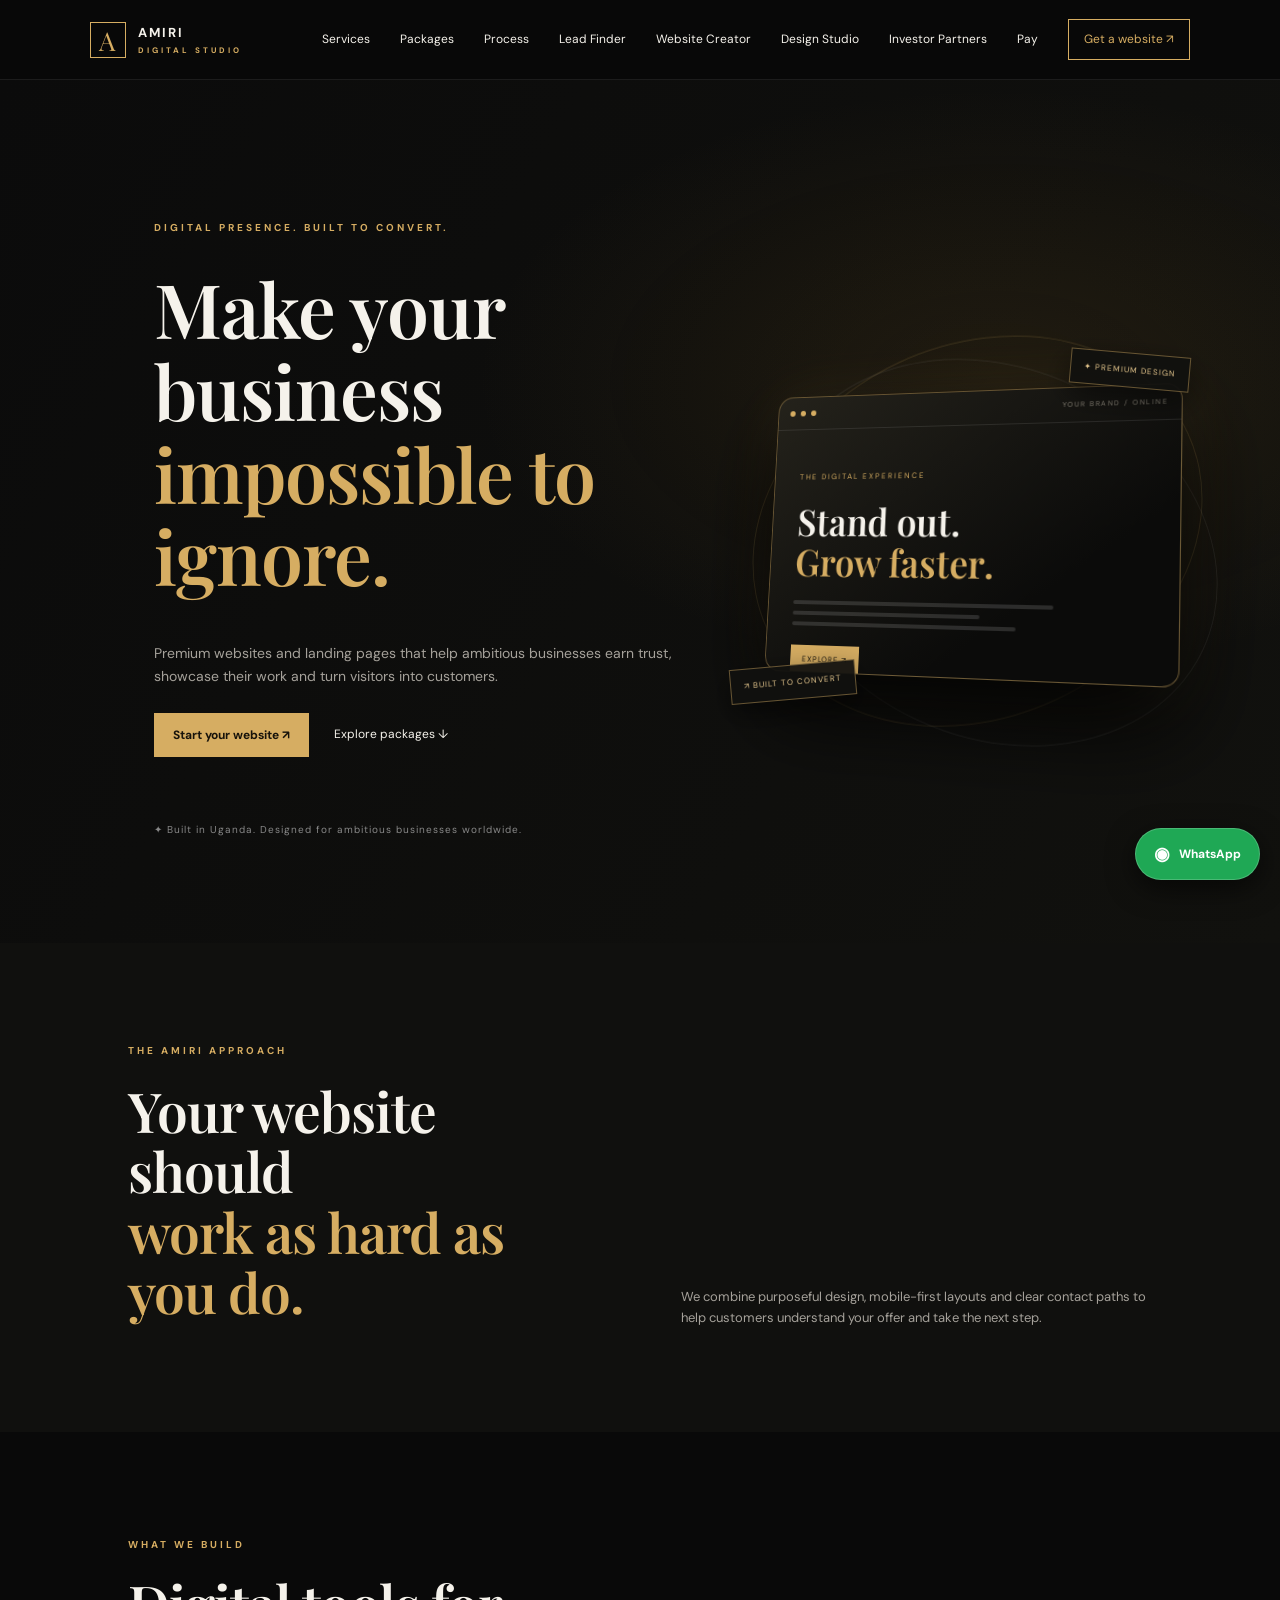
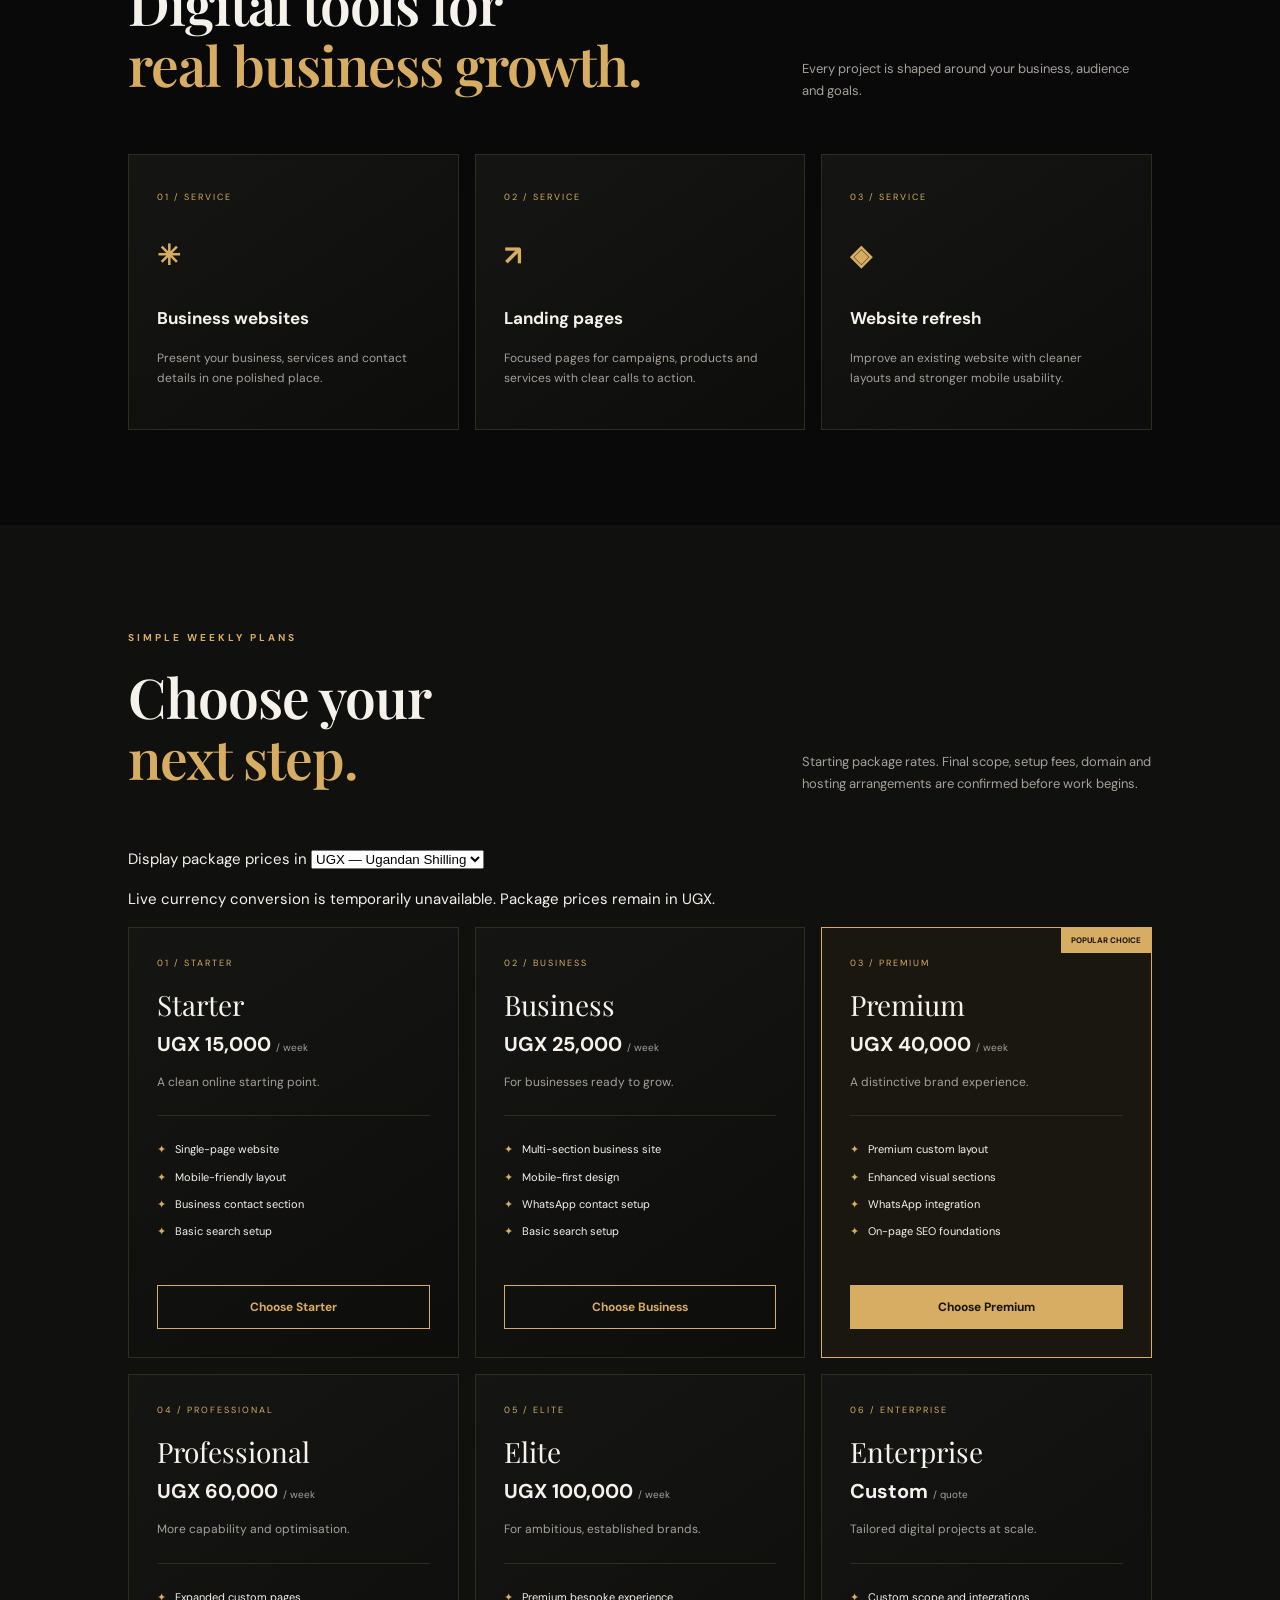
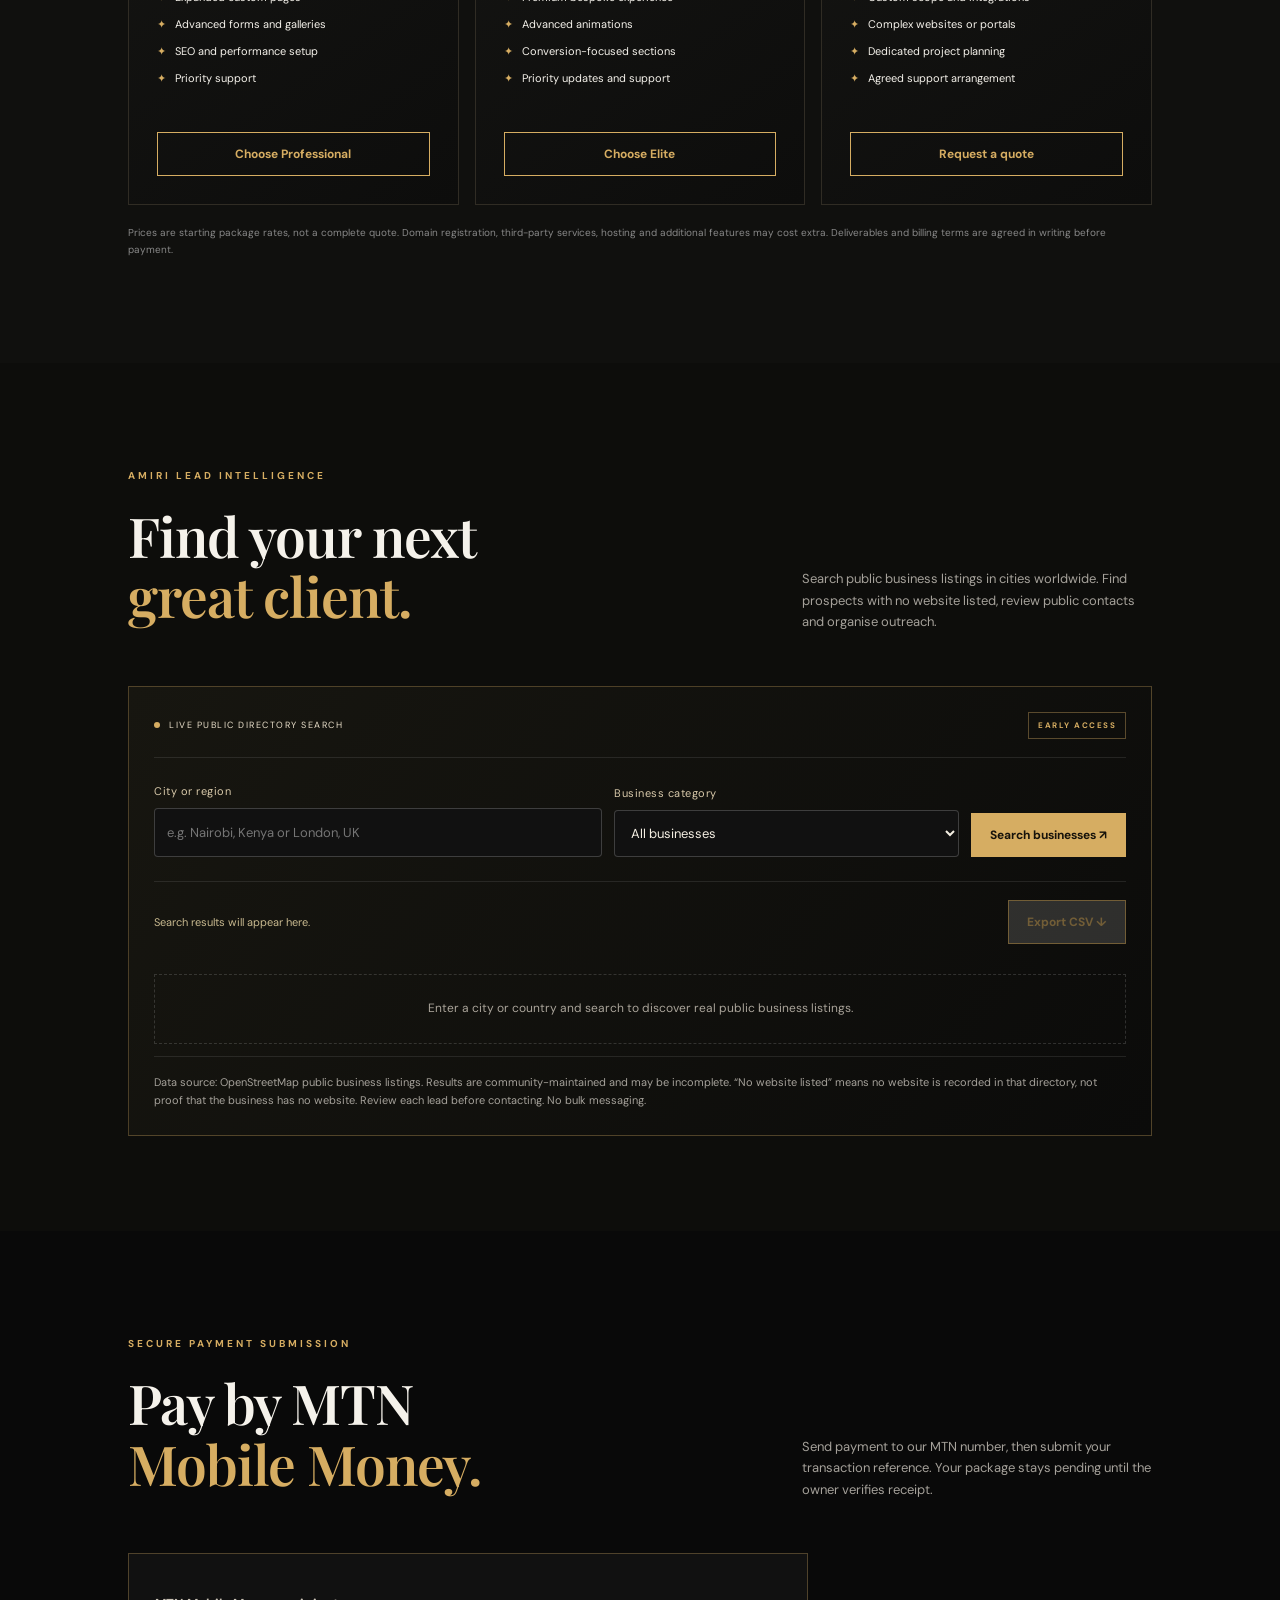
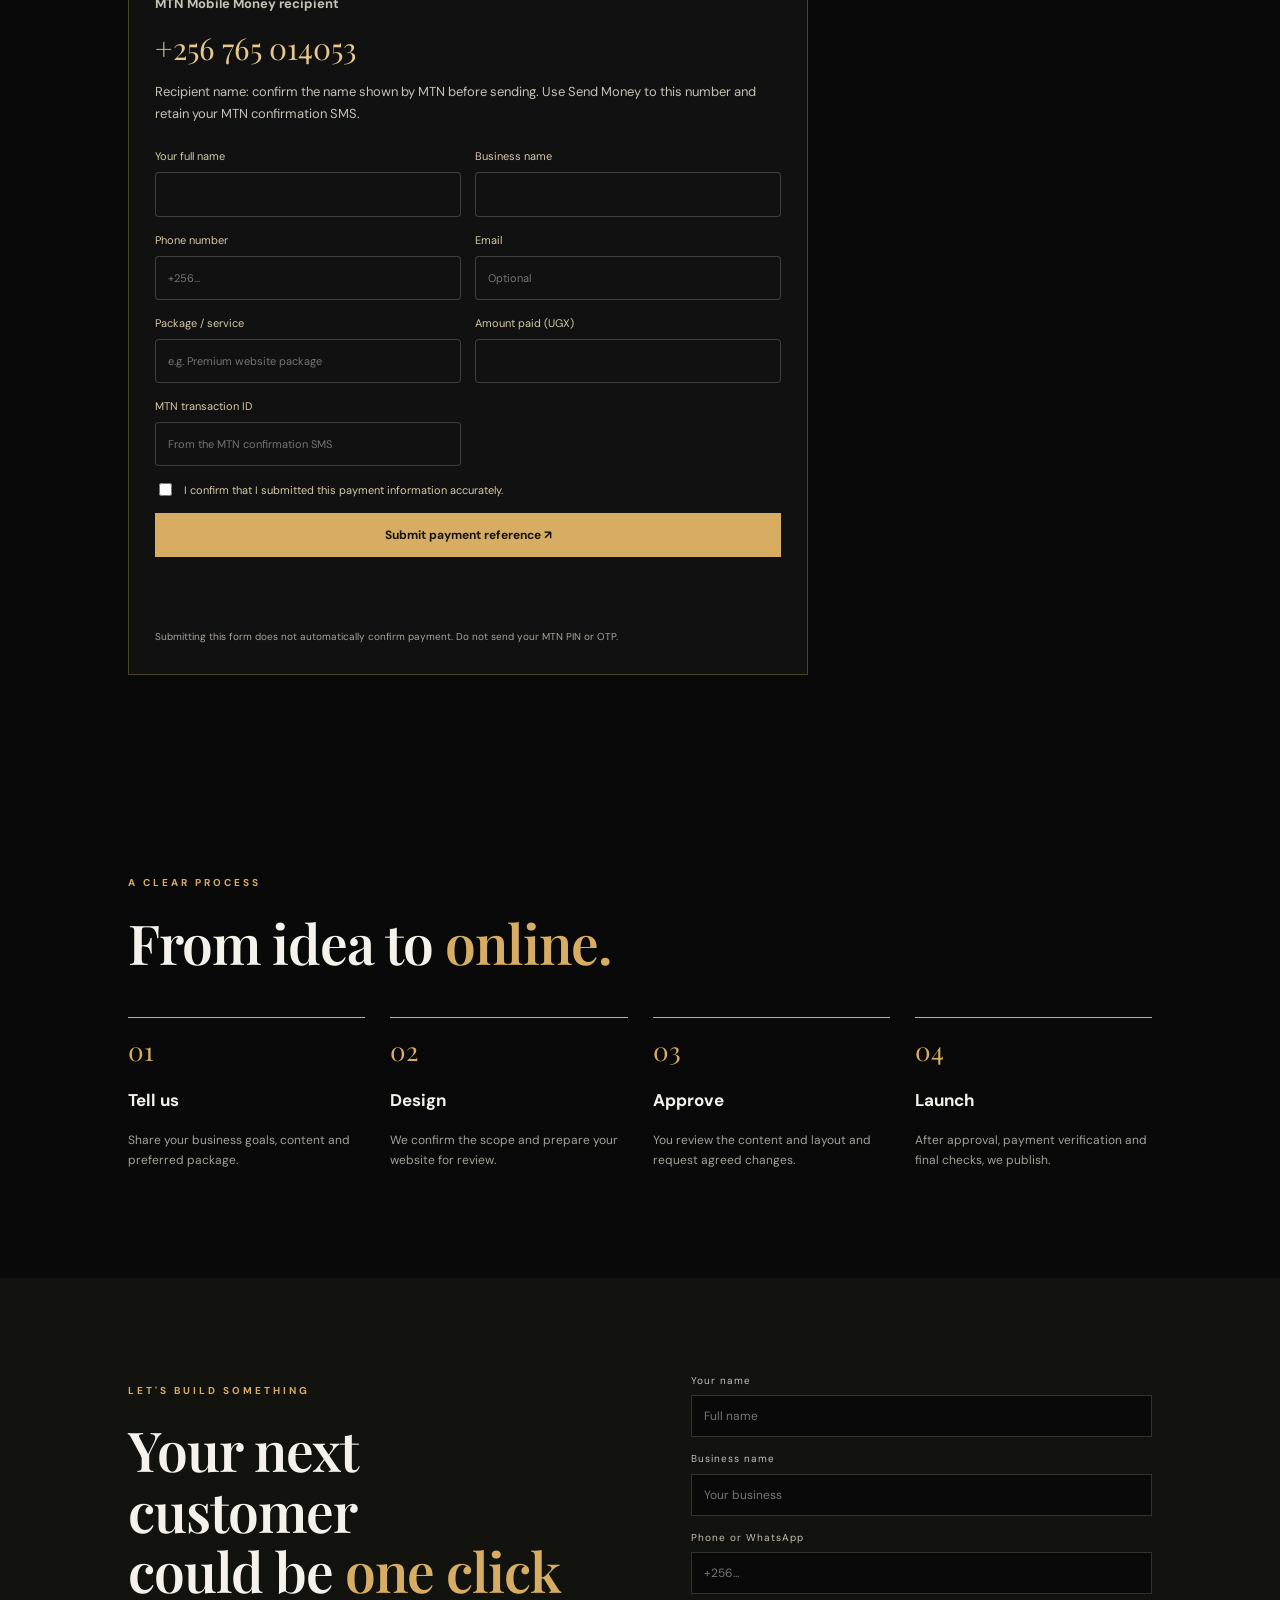
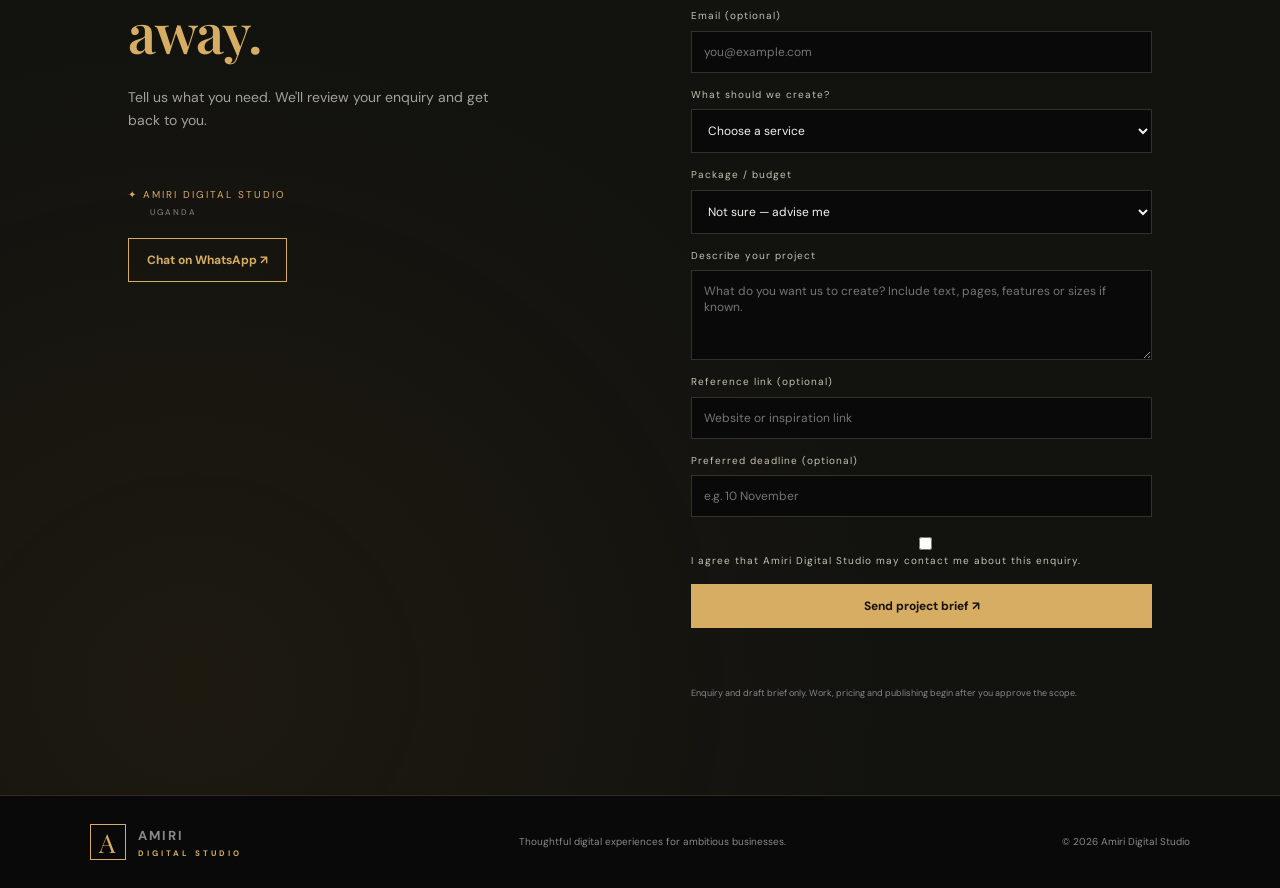
==== index.html @ 144241bb "Add Design Studio navigation link" ====
<!doctype html>
<html lang="en"><head><meta charset="utf-8"><meta name="viewport" content="width=device-width,initial-scale=1"><meta name="description" content="Premium websites, AI-powered lead discovery and digital growth for ambitious businesses worldwide."><meta name="theme-color" content="#090909"><title>Amiri Digital Studio | Digital presence that converts</title><link rel="preconnect" href="https://fonts.googleapis.com"><link href="https://fonts.googleapis.com/css2?family=DM+Sans:wght@400;500;600;700&family=Playfair+Display:wght@600;700&display=swap" rel="stylesheet"><link rel="stylesheet" href="styles.css"></head>
<body><header><a class="brand" href="#home"><b>A</b><span>AMIRI<small>DIGITAL STUDIO</small></span></a><button class="menu" aria-label="Toggle navigation" aria-expanded="false">☰</button><nav><a href="#services">Services</a><a href="#packages">Packages</a><a href="#process">Process</a><a href="#lead-finder">Lead Finder</a><a href="/website-builder.html">Website Creator</a><a href="/design-studio.html">Design Studio</a><a href="/partners.html">Investor Partners</a><a href="#payment">Pay</a><a class="nav-cta" href="#contact">Get a website ↗</a></nav></header>
<main><section class="hero" id="home"><p class="eyebrow">DIGITAL PRESENCE. BUILT TO CONVERT.</p><h1>Make your business<br><em>impossible to ignore.</em></h1><p class="lead">Premium websites and landing pages that help ambitious businesses earn trust, showcase their work and turn visitors into customers.</p><div class="actions"><a class="btn gold" href="#contact">Start your website ↗</a><a href="#packages">Explore packages ↓</a></div><p class="note">✦ Built in Uganda. Designed for ambitious businesses worldwide.</p><div class="hero-showcase" aria-label="Floating website preview"><div class="orbit orbit-one"></div><div class="orbit orbit-two"></div><div class="mock-window"><div class="mock-top"><i></i><i></i><i></i><span>YOUR BRAND / ONLINE</span></div><div class="mock-content"><small>THE DIGITAL EXPERIENCE</small><b>Stand out.<br><em>Grow faster.</em></b><div class="mock-lines"><i></i><i></i><i></i></div><span class="mock-cta">EXPLORE ↗</span></div></div><div class="float-chip chip-one">✦ PREMIUM DESIGN</div><div class="float-chip chip-two">↗ BUILT TO CONVERT</div></div></section>
<section class="intro"><div><p class="eyebrow">THE AMIRI APPROACH</p><h2>Your website should<br><em>work as hard as you do.</em></h2></div><p>We combine purposeful design, mobile-first layouts and clear contact paths to help customers understand your offer and take the next step.</p></section>
<section class="section" id="services"><div class="heading"><div><p class="eyebrow">WHAT WE BUILD</p><h2>Digital tools for<br><em>real business growth.</em></h2></div><p>Every project is shaped around your business, audience and goals.</p></div><div class="cards"><article><span>01 / SERVICE</span><b>✳</b><h3>Business websites</h3><p>Present your business, services and contact details in one polished place.</p></article><article><span>02 / SERVICE</span><b>↗</b><h3>Landing pages</h3><p>Focused pages for campaigns, products and services with clear calls to action.</p></article><article><span>03 / SERVICE</span><b>◈</b><h3>Website refresh</h3><p>Improve an existing website with cleaner layouts and stronger mobile usability.</p></article></div></section>
<section class="section packages" id="packages"><div class="heading"><div><p class="eyebrow">SIMPLE WEEKLY PLANS</p><h2>Choose your<br><em>next step.</em></h2></div><p>Starting package rates. Final scope, setup fees, domain and hosting arrangements are confirmed before work begins.</p></div><div class="currency-tools"><label for="price-currency">Display package prices in <select id="price-currency"><option value="UGX">Loading currencies…</option></select></label><p id="currency-rate-note" role="status" aria-live="polite">Prices are listed in UGX until live exchange rates load.</p></div><div class="plans">
<article><span>01 / STARTER</span><h3>Starter</h3><strong class="converted-price" data-base-ugx="15000">UGX 15,000 <small>/ week</small></strong><p>A clean online starting point.</p><ul><li>Single-page website</li><li>Mobile-friendly layout</li><li>Business contact section</li><li>Basic search setup</li></ul><a class="btn outline" href="#contact" data-plan="Starter">Choose Starter</a></article>
<article><span>02 / BUSINESS</span><h3>Business</h3><strong class="converted-price" data-base-ugx="25000">UGX 25,000 <small>/ week</small></strong><p>For businesses ready to grow.</p><ul><li>Multi-section business site</li><li>Mobile-first design</li><li>WhatsApp contact setup</li><li>Basic search setup</li></ul><a class="btn outline" href="#contact" data-plan="Business">Choose Business</a></article>
<article class="featured"><label>POPULAR CHOICE</label><span>03 / PREMIUM</span><h3>Premium</h3><strong class="converted-price" data-base-ugx="40000">UGX 40,000 <small>/ week</small></strong><p>A distinctive brand experience.</p><ul><li>Premium custom layout</li><li>Enhanced visual sections</li><li>WhatsApp integration</li><li>On-page SEO foundations</li></ul><a class="btn gold" href="#contact" data-plan="Premium">Choose Premium</a></article>
<article><span>04 / PROFESSIONAL</span><h3>Professional</h3><strong class="converted-price" data-base-ugx="60000">UGX 60,000 <small>/ week</small></strong><p>More capability and optimisation.</p><ul><li>Expanded custom pages</li><li>Advanced forms and galleries</li><li>SEO and performance setup</li><li>Priority support</li></ul><a class="btn outline" href="#contact" data-plan="Professional">Choose Professional</a></article>
<article><span>05 / ELITE</span><h3>Elite</h3><strong class="converted-price" data-base-ugx="100000">UGX 100,000 <small>/ week</small></strong><p>For ambitious, established brands.</p><ul><li>Premium bespoke experience</li><li>Advanced animations</li><li>Conversion-focused sections</li><li>Priority updates and support</li></ul><a class="btn outline" href="#contact" data-plan="Elite">Choose Elite</a></article>
<article><span>06 / ENTERPRISE</span><h3>Enterprise</h3><strong>Custom <small>/ quote</small></strong><p>Tailored digital projects at scale.</p><ul><li>Custom scope and integrations</li><li>Complex websites or portals</li><li>Dedicated project planning</li><li>Agreed support arrangement</li></ul><a class="btn outline" href="#contact" data-plan="Enterprise">Request a quote</a></article>
</div><p class="fine">Prices are starting package rates, not a complete quote. Domain registration, third-party services, hosting and additional features may cost extra. Deliverables and billing terms are agreed in writing before payment.</p></section>
<section class="section lead-section" id="lead-finder"><div class="heading"><div><p class="eyebrow">AMIRI LEAD INTELLIGENCE</p><h2>Find your next<br><em>great client.</em></h2></div><p>Search public business listings in cities worldwide. Find prospects with no website listed, review public contacts and organise outreach.</p></div><div class="lead-preview"><div class="lead-preview-top"><span><i></i> LIVE PUBLIC DIRECTORY SEARCH</span><b>EARLY ACCESS</b></div><form id="lead-search-form" class="lead-search-form"><label>City or region<input id="lead-location" name="location" placeholder="e.g. Nairobi, Kenya or London, UK" required minlength="2"></label><label>Business category<select id="lead-category" name="category"><option value="all">All businesses</option><option value="restaurant">Restaurants & cafés</option><option value="retail">Retail & shops</option><option value="beauty">Beauty & hair</option><option value="hotel">Hotels & accommodation</option><option value="professional">Professional offices</option><option value="health">Health services</option></select></label><button class="btn gold" id="lead-search-button" type="submit">Search businesses ↗</button></form><div class="lead-toolbar"><span id="lead-count">Search results will appear here.</span><button type="button" class="btn outline" id="lead-export" disabled>Export CSV ↓</button></div><div id="lead-results" class="lead-results" aria-live="polite"><p class="lead-empty">Enter a city or country and search to discover real public business listings.</p></div><p class="lead-privacy">Data source: OpenStreetMap public business listings. Results are community-maintained and may be incomplete. “No website listed” means no website is recorded in that directory, not proof that the business has no website. Review each lead before contacting. No bulk messaging.</p></div></section><section class="section payment-section" id="payment"><div class="heading"><div><p class="eyebrow">SECURE PAYMENT SUBMISSION</p><h2>Pay by MTN<br><em>Mobile Money.</em></h2></div><p>Send payment to our MTN number, then submit your transaction reference. Your package stays pending until the owner verifies receipt.</p></div><div class="payment-panel"><p><b>MTN Mobile Money recipient</b></p><h3>+256 765 014053</h3><p>Recipient name: confirm the name shown by MTN before sending. Use Send Money to this number and retain your MTN confirmation SMS.</p><form id="payment-submit-form"><label>Your full name<input name="name" required maxlength="120"></label><label>Business name<input name="business" maxlength="160"></label><label>Phone number<input name="phone" type="tel" required placeholder="+256..." maxlength="30"></label><label>Email<input name="email" type="email" placeholder="Optional"></label><label>Package / service<input name="package" required placeholder="e.g. Premium website package"></label><label>Amount paid (UGX)<input name="amount" type="number" min="1" step="1" required></label><label>MTN transaction ID<input name="transactionId" required placeholder="From the MTN confirmation SMS"></label><label class="consent"><input name="consent" type="checkbox" required> I confirm that I submitted this payment information accurately.</label><button class="btn gold" id="payment-submit-btn" type="submit">Submit payment reference ↗</button><p id="payment-status" role="status" aria-live="polite"></p></form><small>Submitting this form does not automatically confirm payment. Do not send your MTN PIN or OTP.</small></div></section><section class="section" id="process"><p class="eyebrow">A CLEAR PROCESS</p><h2>From idea to <em>online.</em></h2><div class="steps"><article><b>01</b><h3>Tell us</h3><p>Share your business goals, content and preferred package.</p></article><article><b>02</b><h3>Design</h3><p>We confirm the scope and prepare your website for review.</p></article><article><b>03</b><h3>Approve</h3><p>You review the content and layout and request agreed changes.</p></article><article><b>04</b><h3>Launch</h3><p>After approval, payment verification and final checks, we publish.</p></article></div></section>
<section class="contact" id="contact"><div><p class="eyebrow">LET'S BUILD SOMETHING</p><h2>Your next customer<br>could be <em>one click away.</em></h2><p class="lead">Tell us what you need. We'll review your enquiry and get back to you.</p><p class="contact-brand">✦ AMIRI DIGITAL STUDIO<br><small>UGANDA</small></p><a class="btn outline contact-wa" href="https://wa.me/256765014053?text=Hello%20Amiri%20Digital%20Studio%2C%20I%27m%20interested%20in%20a%20website." target="_blank" rel="noopener">Chat on WhatsApp ↗</a></div><form id="project-enquiry"><label>Your name<input name="name" autocomplete="name" required placeholder="Full name"></label><label>Business name<input name="business" required placeholder="Your business"></label><label>Phone or WhatsApp<input name="phone" type="tel" required placeholder="+256..." pattern="[+0-9 ()-]{9,20}"></label><label>Email (optional)<input name="email" type="email" placeholder="you@example.com"></label><label>What should we create?<select name="service" required><option value="">Choose a service</option><option>Business website</option><option>Landing page</option><option>Logo / brand identity</option><option>Flyer / poster</option><option>Banner / feather flag</option><option>Social media designs</option><option>Other design or digital work</option></select></label><label>Package / budget<select name="package"><option value="">Not sure — advise me</option><option>Starter — UGX 15,000/week</option><option>Business — UGX 25,000/week</option><option>Premium — UGX 40,000/week</option><option>Professional — UGX 60,000/week</option><option>Elite — UGX 100,000/week</option><option>Enterprise — Custom quote</option><option>Custom quote</option></select></label><label>Describe your project<textarea name="message" rows="4" required placeholder="What do you want us to create? Include text, pages, features or sizes if known."></textarea></label><label>Reference link (optional)<input name="reference" type="url" placeholder="Website or inspiration link"></label><label>Preferred deadline (optional)<input name="deadline" placeholder="e.g. 10 November"></label><label class="consent"><input name="consent" type="checkbox" required> I agree that Amiri Digital Studio may contact me about this enquiry.</label><button class="btn gold" type="submit" id="enquiry-submit">Send project brief ↗</button><p id="enquiry-status" role="status" aria-live="polite"></p><small>Enquiry and draft brief only. Work, pricing and publishing begin after you approve the scope.</small></form></section></main>
<footer><a class="brand" href="#home"><b>A</b><span>AMIRI<small>DIGITAL STUDIO</small></span></a><p>Thoughtful digital experiences for ambitious businesses.</p><span>© <span id="year"></span> Amiri Digital Studio</span></footer><a class="whatsapp-float" href="https://wa.me/256765014053?text=Hello%20Amiri%20Digital%20Studio%2C%20I%27d%20like%20to%20enquire%20about%20a%20website." target="_blank" rel="noopener" aria-label="Chat with Amiri Digital Studio on WhatsApp"><span aria-hidden="true">◉</span> WhatsApp</a><script src="script.js"></script></body></html>
---- styles.css ----
:root{--bg:#090909;--panel:#131310;--gold:#d6ad62;--text:#f5f2eb;--muted:#a5a19a;--line:#302c24}*{box-sizing:border-box}html{scroll-behavior:smooth}body{margin:0;background:var(--bg);color:var(--text);font:15px "DM Sans",sans-serif;line-height:1.65}a{color:inherit;text-decoration:none}header{height:80px;padding:0 7%;display:flex;align-items:center;justify-content:space-between;position:sticky;top:0;z-index:5;background:#090909ed;border-bottom:1px solid #ffffff15;backdrop-filter:blur(15px)}.brand{display:flex;align-items:center;gap:12px;font-size:13px;letter-spacing:2px;font-weight:700}.brand b{width:36px;height:36px;border:1px solid var(--gold);color:var(--gold);display:grid;place-items:center;font:26px "Playfair Display"}.brand small{display:block;font-size:8px;letter-spacing:3px;color:var(--gold)}nav{display:flex;gap:30px;align-items:center;font-size:12px}nav a:hover{color:var(--gold)}.nav-cta{border:1px solid var(--gold);padding:10px 15px;color:var(--gold)}.menu{display:none;background:none;color:var(--gold);border:0;font-size:25px}.hero{padding:130px 12% 95px;min-height:620px;background:radial-gradient(ellipse at 78% 35%,#8b652025,transparent 37%),linear-gradient(120deg,#0b0b0b,#11110e)}.eyebrow{color:var(--gold);font-size:10px;letter-spacing:3px;font-weight:700}.hero h1,h2{font:600 clamp(42px,6vw,75px)/1.1 "Playfair Display",serif;letter-spacing:-1px;margin:20px 0}.hero h1 em,h2 em{color:var(--gold);font-style:normal}.lead{max-width:540px;color:var(--muted);font-size:14px;margin:25px 0}.actions{display:flex;gap:25px;align-items:center;font-size:12px}.btn{display:inline-flex;justify-content:center;align-items:center;padding:13px 18px;border:1px solid var(--gold);font:700 12px "DM Sans";cursor:pointer}.gold{background:var(--gold);color:#17130b}.gold:hover{background:#f0d49a}.outline{color:var(--gold)}.outline:hover{background:var(--gold);color:#17130b}.note{margin-top:65px;color:#888;font-size:10px;letter-spacing:1px}.intro{padding:90px 10%;display:grid;grid-template-columns:1fr 1fr;gap:8%;align-items:end;background:#10100e}.intro h2,.section h2,.contact h2{font-size:clamp(36px,5vw,55px)}.intro>p,.heading>p{color:var(--muted);font-size:13px}.section{padding:95px 10%}.heading{display:flex;justify-content:space-between;align-items:end;gap:30px;margin-bottom:40px}.heading>p{max-width:350px}.cards,.plans{display:grid;grid-template-columns:repeat(3,1fr);gap:16px}.cards article,.plans article{padding:28px;border:1px solid var(--line);background:linear-gradient(145deg,#151513,#0d0d0c)}.cards article>span,.plans article>span{font-size:9px;letter-spacing:2px;color:var(--gold)}.cards article>b{display:block;font-size:28px;color:var(--gold);margin:25px 0}.cards h3,.steps h3{font-size:17px}.cards p,.steps p,.plans article>p{font-size:12px;color:var(--muted)}.packages{background:#10100e}.plans article{position:relative}.plans .featured{border-color:var(--gold);background:#1a1711}.featured label{position:absolute;right:0;top:0;background:var(--gold);color:#17130b;padding:6px 10px;font-size:8px;font-weight:700}.plans h3{font:28px "Playfair Display";margin:15px 0 5px}.plans strong{font-size:20px}.plans strong small{font-size:10px;color:var(--muted);font-weight:400}.plans ul{padding:15px 0;border-top:1px solid var(--line);list-style:none;font-size:11px}.plans li{margin:9px 0}.plans li:before{content:"✦";color:var(--gold);margin-right:9px}.plans .btn{width:100%}.fine{font-size:10px;color:#888;margin-top:20px}.steps{display:grid;grid-template-columns:repeat(4,1fr);gap:25px;margin-top:45px}.steps article{border-top:1px solid var(--gold);padding-top:15px}.steps b{color:var(--gold);font:26px "Playfair Display"}.contact{padding:95px 10%;display:grid;grid-template-columns:1fr 1fr;gap:10%;background:radial-gradient(ellipse at 15% 90%,#6d4d1720,transparent 45%),#12120f}.contact .lead{max-width:370px}.contact-brand{margin-top:55px;color:var(--gold);font-size:10px;letter-spacing:2px}.contact-brand small{color:#888;margin-left:22px}.contact form{display:grid;gap:14px}.contact label{font-size:10px;color:#c7c1b5;letter-spacing:1px}.contact input,.contact select,.contact textarea{display:block;width:100%;margin-top:6px;padding:12px;background:#090909;border:1px solid #34312b;color:var(--text);font:12px "DM Sans"}.contact input:focus,.contact textarea:focus{outline:1px solid var(--gold)}.contact form small{color:#888;font-size:9px}.hidden{display:none}footer{padding:28px 7%;display:flex;justify-content:space-between;align-items:center;gap:18px;border-top:1px solid var(--line);font-size:10px;color:#888}footer p{margin:0}@media(max-width:760px){header{height:68px;padding:0 6%}.menu{display:block}nav{display:none;position:absolute;top:67px;left:0;right:0;background:#111;padding:22px 7%;flex-direction:column;align-items:flex-start}nav.open{display:flex}.hero{padding:100px 7% 75px;min-height:560px}.intro,.contact{grid-template-columns:1fr;gap:20px}.section{padding:70px 7%}.heading{display:block}.heading>p{margin-top:20px}.cards,.plans{grid-template-columns:1fr}.steps{grid-template-columns:1fr 1fr;row-gap:30px}.contact{padding:70px 7%}footer{padding:25px 7%;flex-wrap:wrap}footer p{width:100%;order:3}}@media(max-width:420px){.actions{align-items:flex-start;flex-direction:column;gap:16px}.steps{grid-template-columns:1fr}}
.whatsapp-float{position:fixed;right:20px;bottom:20px;z-index:20;display:flex;align-items:center;gap:9px;padding:13px 18px;border-radius:999px;background:#1fa855;color:#fff;font:700 12px 'DM Sans',sans-serif;box-shadow:0 8px 28px #0009;border:1px solid #ffffff30}.whatsapp-float span{font-size:18px}.whatsapp-float:hover{background:#168b45;transform:translateY(-2px)}.contact-wa{margin-top:8px}@media(max-width:420px){.whatsapp-float{right:12px;bottom:12px;padding:11px 14px}}
/* Amiri worldwide visual upgrade */
.hero{position:relative;isolation:isolate;overflow:hidden;padding-right:42%;min-height:690px;display:flex;flex-direction:column;justify-content:center}
.hero-showcase{position:absolute;right:7%;top:50%;width:min(38vw,460px);height:390px;transform:translateY(-46%);perspective:1100px;z-index:-1}
.mock-window{position:absolute;inset:55px 12px 45px 22px;border:1px solid #d6ad6270;border-radius:16px;background:linear-gradient(145deg,#24221b,#0b0b0a 70%);box-shadow:0 35px 90px #000,0 0 65px #d6ad6220;transform:rotateY(-17deg) rotateX(7deg);overflow:hidden}
.mock-top{height:35px;border-bottom:1px solid #ffffff18;display:flex;align-items:center;gap:6px;padding:0 13px;color:#8e887c;font-size:7px;letter-spacing:1.5px}
.mock-top i,.lead-preview-top i{width:6px;height:6px;border-radius:50%;background:#d6ad62}
.mock-top span{margin-left:auto}.mock-content{padding:36px 28px}.mock-content small{color:#d6ad62;letter-spacing:2px;font-size:8px}.mock-content>b{display:block;font:600 clamp(28px,3vw,43px)/1.1 'Playfair Display';margin:15px 0}.mock-content>b em{color:#d6ad62;font-style:normal}.mock-lines{display:grid;gap:7px;margin:20px 0}.mock-lines i{height:4px;background:#ffffff22;border-radius:8px;width:75%}.mock-lines i:nth-child(2){width:55%}.mock-lines i:nth-child(3){width:65%}.mock-cta{display:inline-block;padding:8px 13px;background:#d6ad62;color:#17130b;font-size:8px;letter-spacing:1px}
.orbit{position:absolute;border:1px solid #d6ad6230;border-radius:50%;transform:rotate(-25deg);inset:12px -20px 5px 15px}.orbit-two{inset:35px -35px -15px 35px;transform:rotate(25deg);border-color:#ffffff16}
.float-chip{position:absolute;padding:10px 13px;border:1px solid #d6ad6270;background:#11110eeF;color:#e8c98f;font-size:8px;letter-spacing:1px;box-shadow:0 10px 30px #0008}.chip-one{top:20px;right:0;transform:rotate(5deg)}.chip-two{bottom:22px;left:0;transform:rotate(-5deg)}
.lead-section{background:#0d0d0b}.lead-preview{border:1px solid #d6ad6250;background:linear-gradient(130deg,#171610,#0b0b0a);padding:25px}.lead-preview-top{display:flex;justify-content:space-between;align-items:center;gap:15px;padding-bottom:18px;border-bottom:1px solid #ffffff18;font-size:9px;letter-spacing:1.5px;color:#e9dfca}.lead-preview-top span{display:flex;align-items:center;gap:9px}.lead-preview-top b{font-size:8px;color:#d6ad62;border:1px solid #d6ad6260;padding:6px 9px}.lead-preview-grid{display:grid;grid-template-columns:repeat(3,1fr);gap:15px;padding:25px 0}.lead-preview-grid article{padding:20px;border:1px solid #ffffff16;background:#ffffff05}.lead-preview-grid small{font-size:8px;color:#d6ad62;letter-spacing:1.5px}.lead-preview-grid h3{font:23px 'Playfair Display';margin:14px 0 8px}.lead-preview-grid p,.lead-privacy{font-size:11px;color:#a5a19a}.lead-privacy{border-top:1px solid #ffffff18;padding-top:16px;margin:0}
.plans{grid-template-columns:repeat(3,minmax(0,1fr))}.plans article{display:flex;flex-direction:column;align-items:flex-start}.plans article ul{flex:1;width:100%}.plans article .btn{margin-top:10px}
@media(max-width:900px){.hero{padding-right:38%;min-height:640px}.hero-showcase{right:3%;width:39vw;opacity:.85}.mock-content{padding:28px 20px}.lead-preview-grid{grid-template-columns:1fr 1fr}}
@media(max-width:650px){.hero{padding:85px 7% 360px;min-height:850px}.hero-showcase{top:auto;bottom:10px;left:8%;right:8%;width:auto;height:330px;transform:none;opacity:1}.mock-window{inset:35px 15px 30px}.mock-content{padding:25px}.mock-content>b{font-size:34px}.float-chip{font-size:7px}.plans{grid-template-columns:1fr}.lead-preview{padding:16px}.lead-preview-grid{grid-template-columns:1fr}.lead-preview-top{align-items:flex-start;flex-direction:column}}
@media(prefers-reduced-motion:no-preference){.mock-window{animation:amiri-float 7s ease-in-out infinite}.chip-one{animation:amiri-chip 6s ease-in-out infinite}.chip-two{animation:amiri-chip 7s ease-in-out infinite reverse}@keyframes amiri-float{0%,100%{transform:rotateY(-17deg) rotateX(7deg) translateY(0)}50%{transform:rotateY(-13deg) rotateX(4deg) translateY(-10px)}}@keyframes amiri-chip{0%,100%{translate:0 0}50%{translate:0 -7px}}}

/* Lead Finder search workspace */
.lead-search-form{display:grid;grid-template-columns:1.3fr 1fr auto;align-items:end;gap:12px;padding:24px 0;border-bottom:1px solid #ffffff18}
.lead-search-form label{display:grid;gap:8px;color:#d8c9aa;font-size:11px;letter-spacing:.5px}
.lead-search-form input,.lead-search-form select,.lead-stage{width:100%;min-width:0;padding:13px 12px;border:1px solid #ffffff30;border-radius:4px;background:#111;color:#f4eee2;font:inherit;font-size:13px}
.lead-search-form input:focus,.lead-search-form select:focus,.lead-stage:focus{outline:1px solid #d6ad62;border-color:#d6ad62}
.lead-toolbar{display:flex;justify-content:space-between;align-items:center;gap:12px;padding:18px 0;color:#c8b98f;font-size:11px}
.lead-results{display:grid;grid-template-columns:repeat(2,minmax(0,1fr));gap:12px}
.lead-card{padding:18px;border:1px solid #ffffff1c;background:#ffffff05;min-width:0}
.lead-card-head{display:flex;justify-content:space-between;gap:10px;align-items:flex-start}
.lead-score{font-size:8px;letter-spacing:1.2px;color:#d6ad62}.lead-card h3{font:22px 'Playfair Display';margin:8px 0 3px;overflow-wrap:anywhere}.lead-card-head small{font-size:10px;color:#a9a39a;text-transform:capitalize}
.lead-status{font-size:9px;color:#d6ad62;border:1px solid #d6ad6260;padding:5px 8px;white-space:nowrap}
.lead-website{font-size:11px;color:#e4c88d;margin:14px 0 9px}.lead-contacts{display:grid;gap:5px;color:#b6b1a8;font-size:10px;overflow-wrap:anywhere}
.lead-card-actions{display:flex;flex-wrap:wrap;align-items:center;gap:8px;margin-top:16px;padding-top:12px;border-top:1px solid #ffffff18}
.lead-card-actions .btn{padding:8px 10px;font-size:9px}.lead-stage{width:auto;max-width:125px;padding:8px;font-size:10px}
.source-link{font-size:9px;color:#e4c88d;text-decoration:underline;text-underline-offset:3px}
.lead-empty{grid-column:1/-1;padding:24px;text-align:center;color:#aaa49a;font-size:12px;border:1px dashed #ffffff25}
.lead-search-form button:disabled,.lead-toolbar button:disabled{opacity:.5;cursor:not-allowed}
@media(max-width:750px){.lead-search-form{grid-template-columns:1fr}.lead-search-form button{width:100%}.lead-results{grid-template-columns:1fr}.lead-toolbar{align-items:flex-start;flex-direction:column}}

/* Lead contact actions */
.lead-contacts a{color:#e4c88d;text-decoration:underline;text-underline-offset:3px;overflow-wrap:anywhere}
.lead-card-actions .whatsapp-lead{background:#168b45;border-color:#168b45;color:#fff}
.lead-card-actions .whatsapp-lead:hover{background:#11733a}
.lead-card-actions a.btn{display:inline-flex;align-items:center;justify-content:center}

.payment-panel{max-width:680px;padding:26px;border:1px solid #d6ad6250;background:#ffffff08}.payment-panel h3{font:30px 'Playfair Display';color:#e4c88d;margin:8px 0}.payment-panel>p{color:#c8c1b4;font-size:13px;line-height:1.7}.payment-panel form{display:grid;grid-template-columns:1fr 1fr;gap:14px;margin:22px 0}.payment-panel label{display:grid;gap:7px;color:#d8c9aa;font-size:11px}.payment-panel input{min-width:0;padding:12px;border:1px solid #ffffff30;border-radius:4px;background:#111;color:#f4eee2;font:inherit}.payment-panel .consent,.payment-panel button,.payment-panel #payment-status{grid-column:1/-1}.payment-panel .consent{display:flex;align-items:center;gap:9px}.payment-panel .consent input{width:auto}.payment-panel small{color:#aaa49a;font-size:10px;line-height:1.6}@media(max-width:650px){.payment-panel{padding:17px}.payment-panel form{grid-template-columns:1fr}}
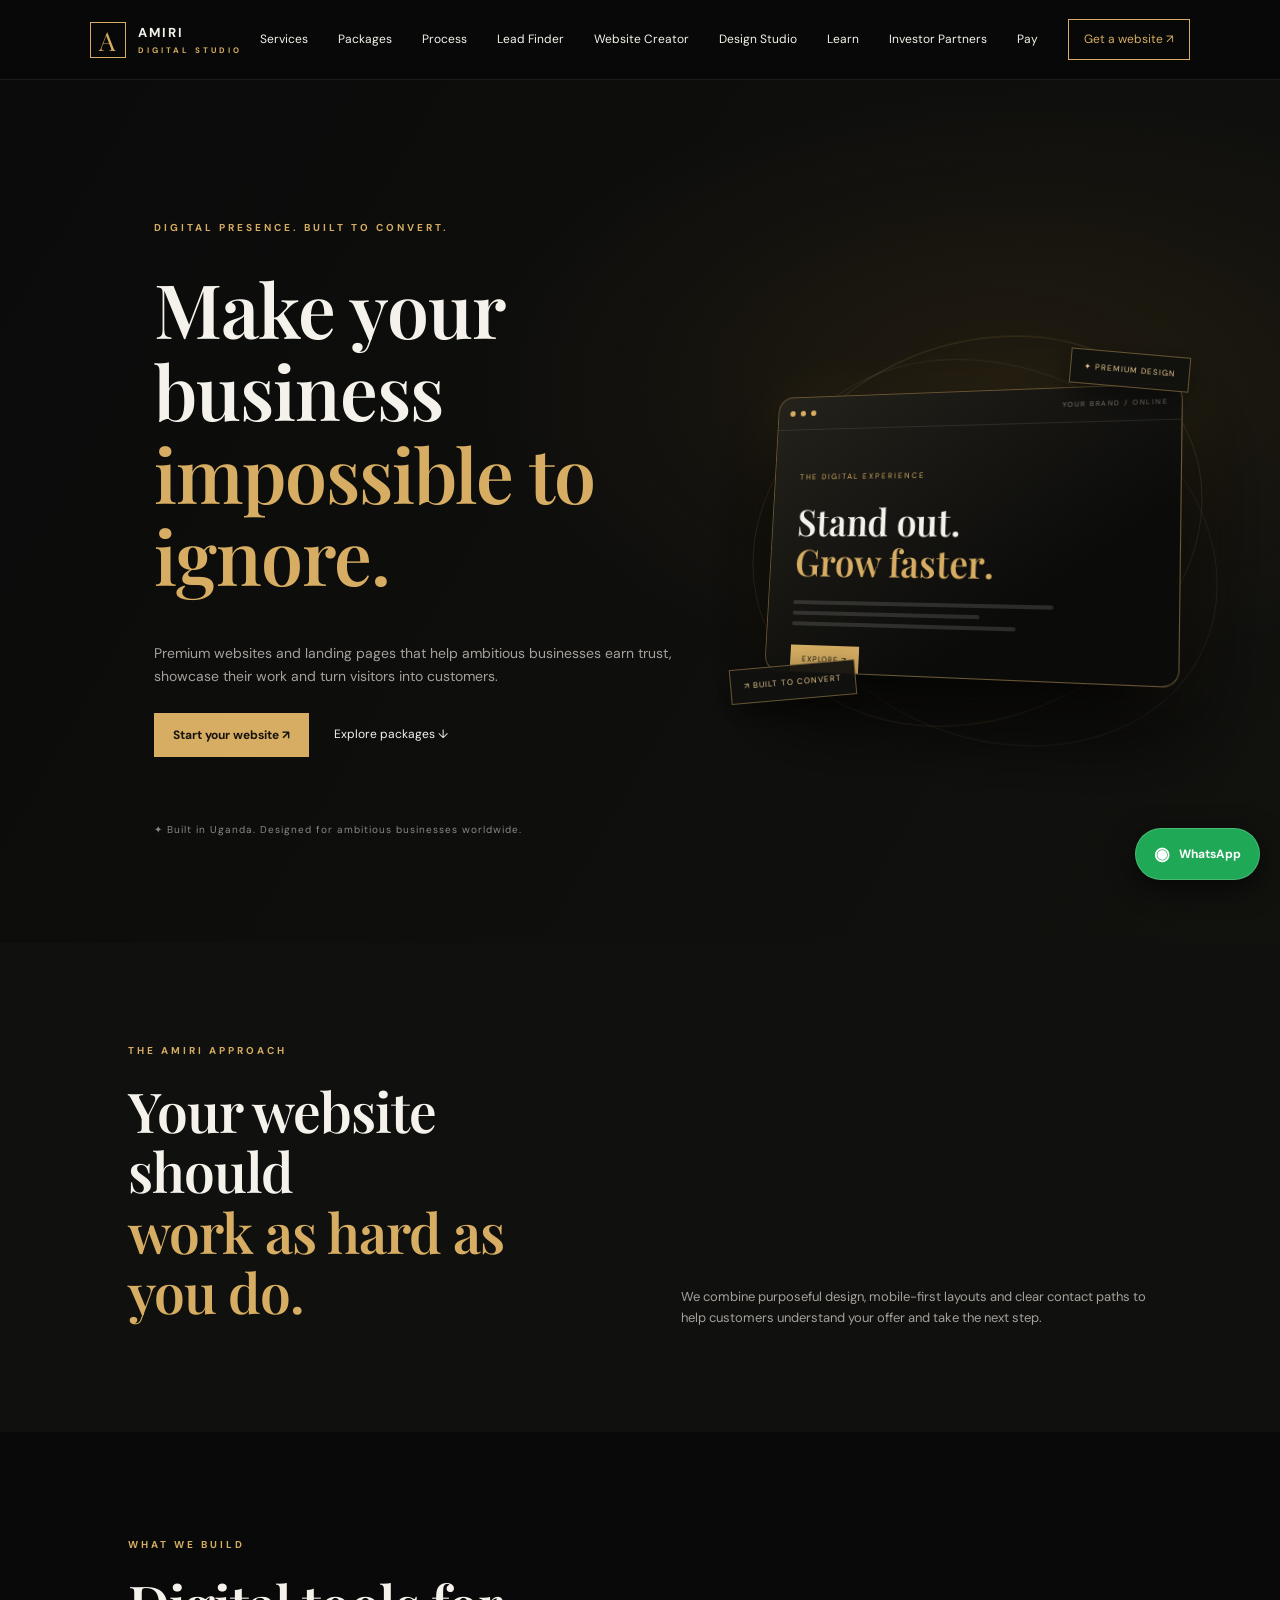
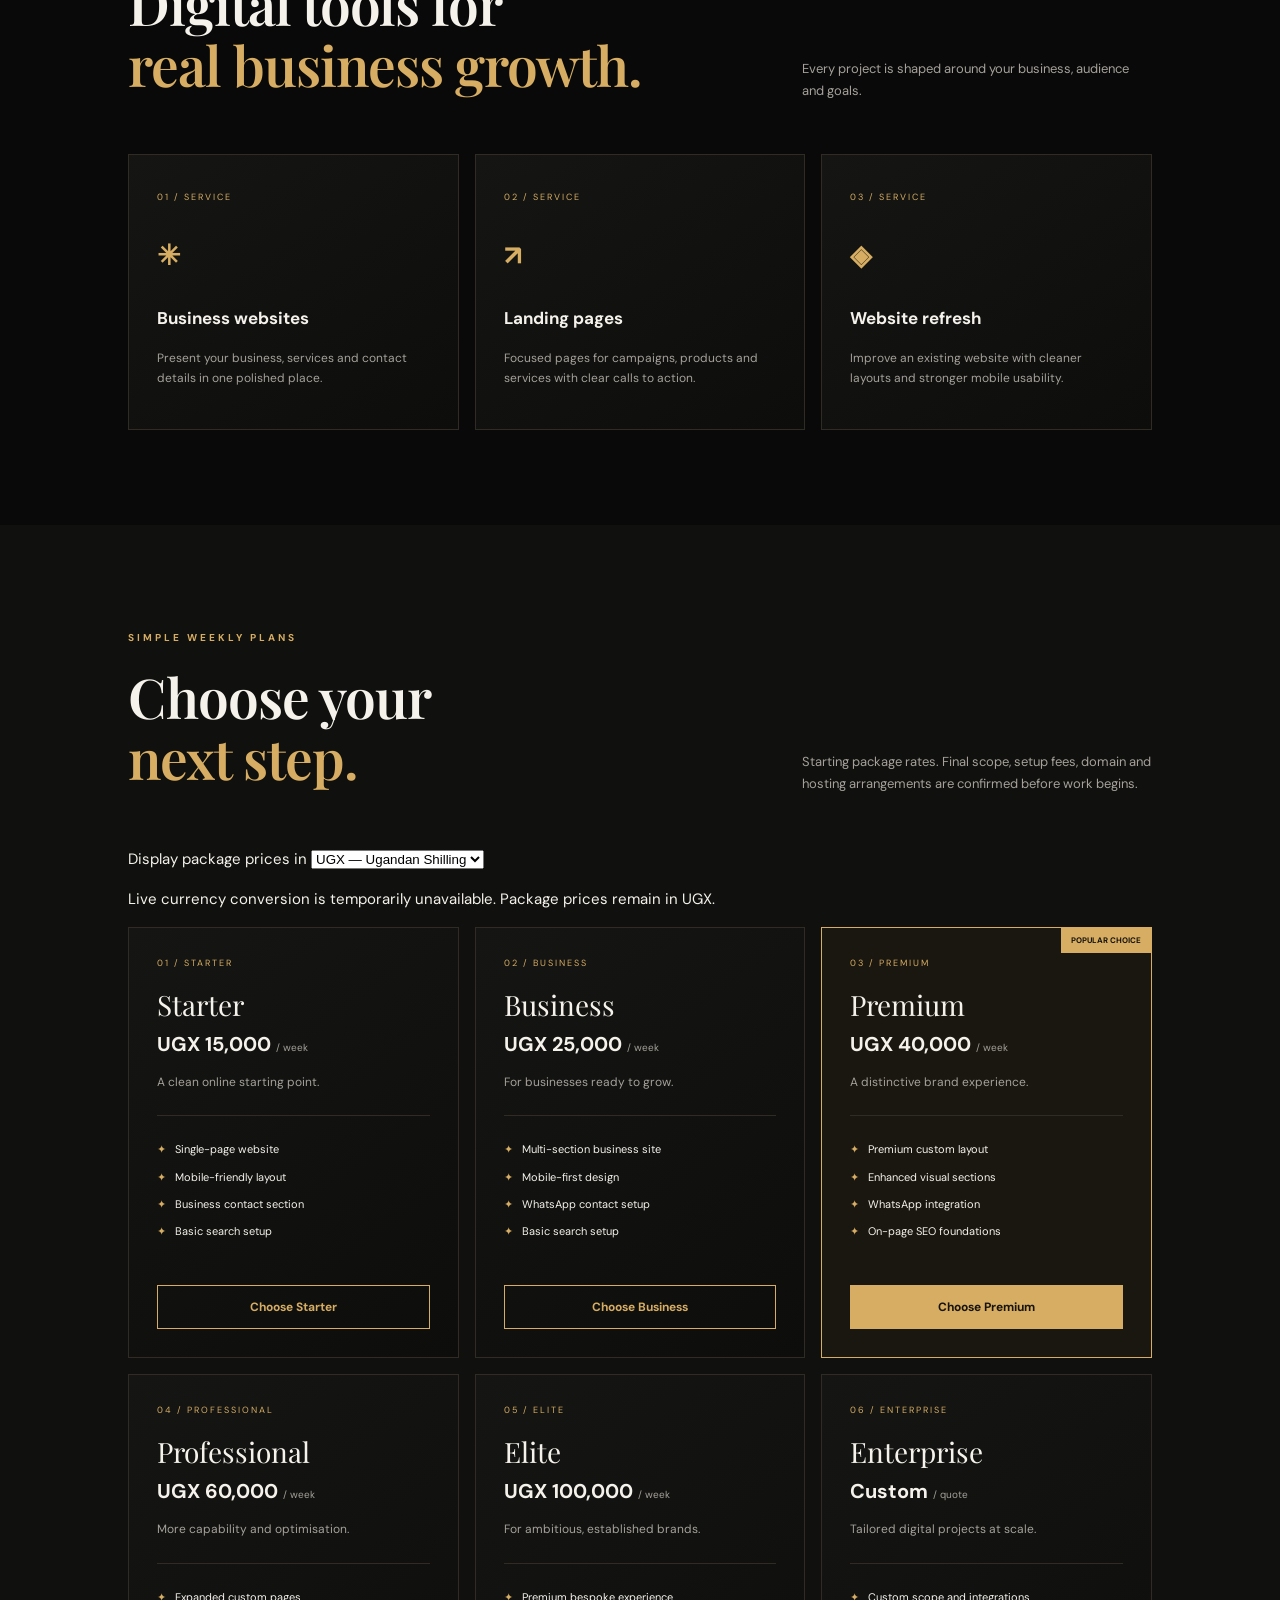
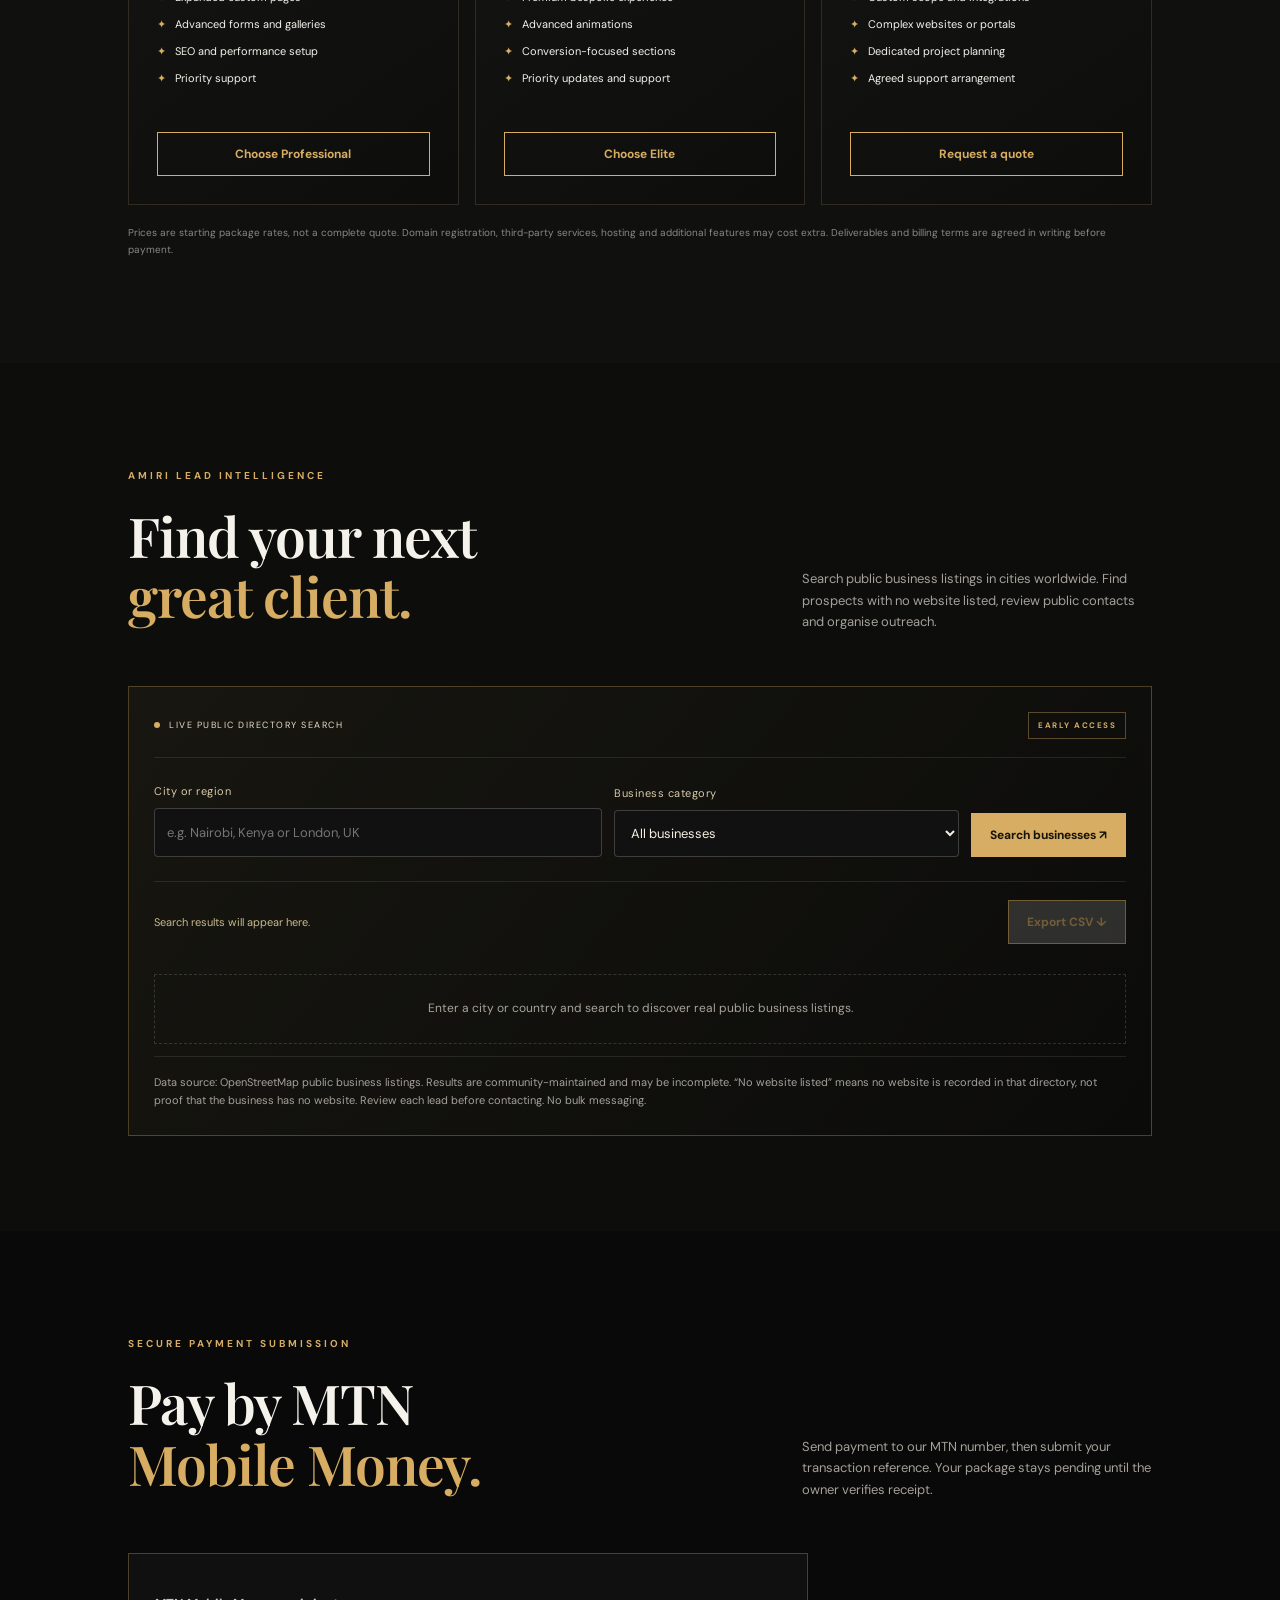
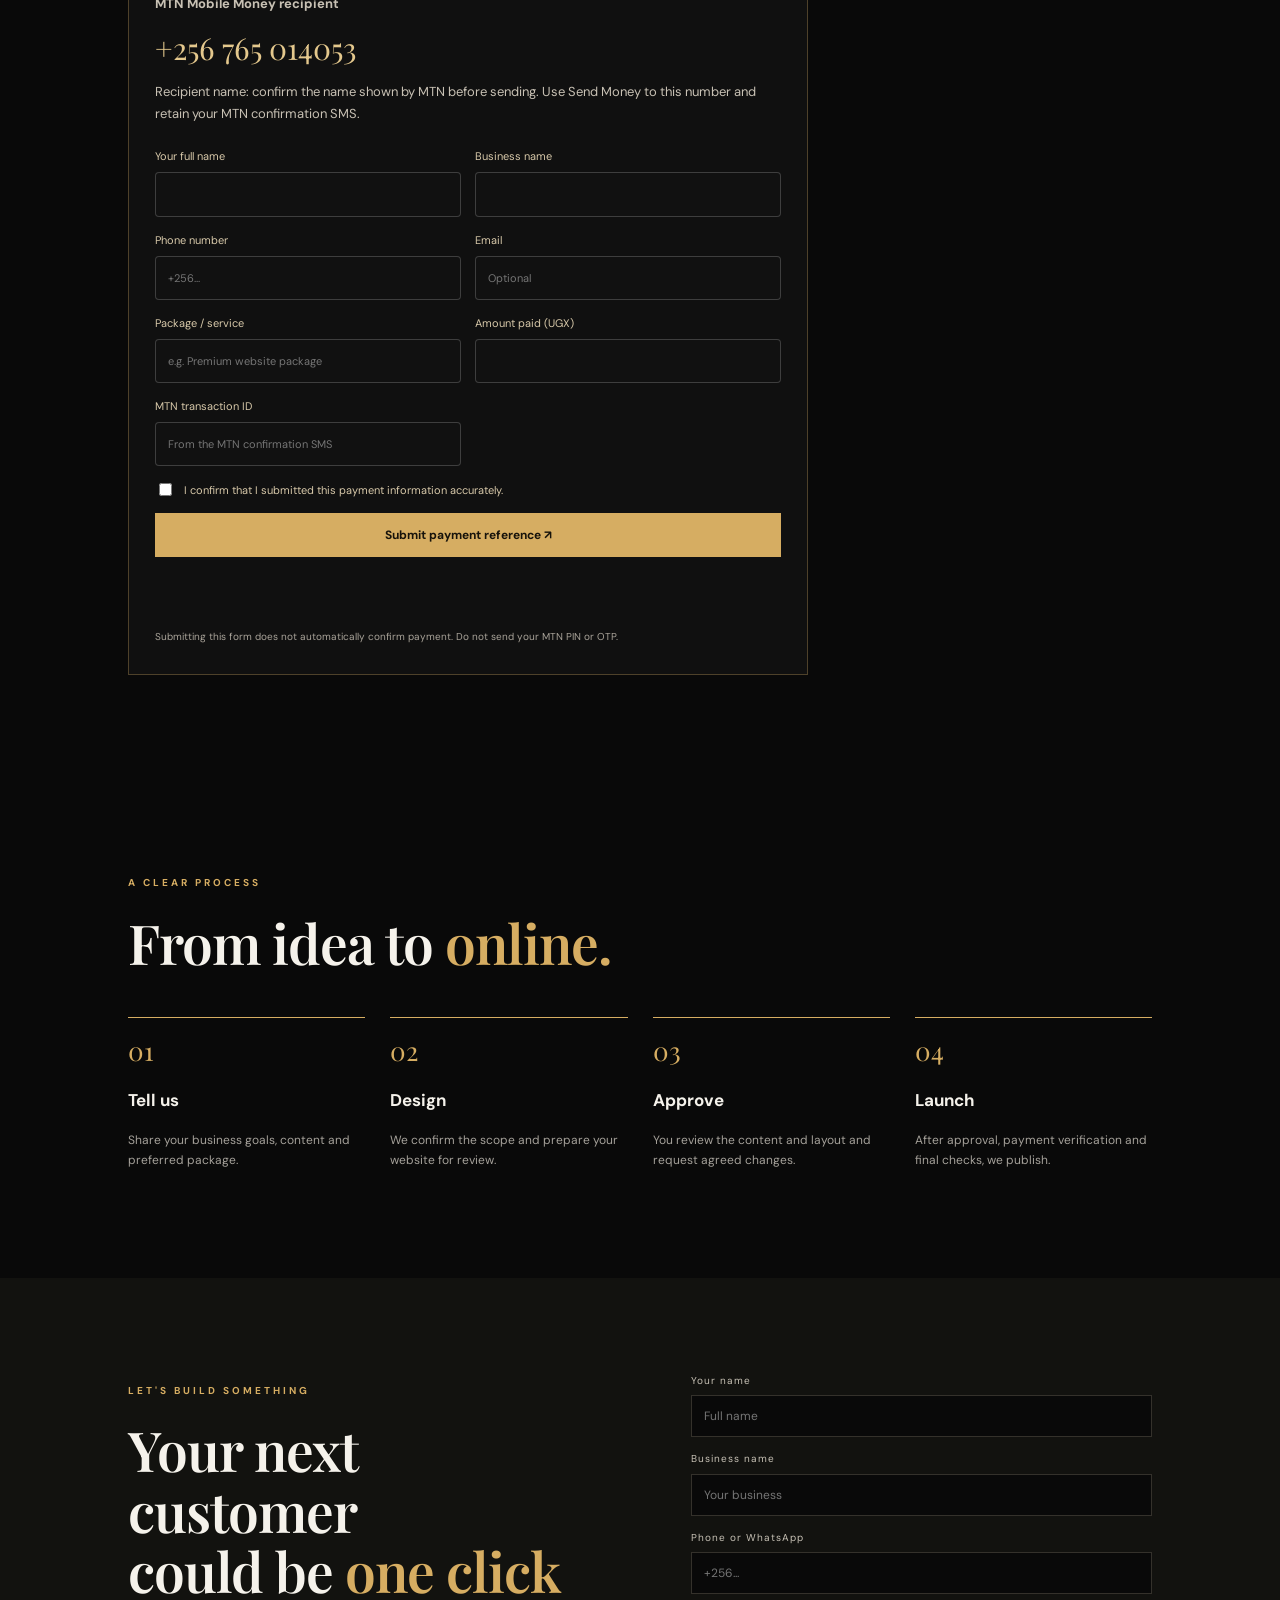
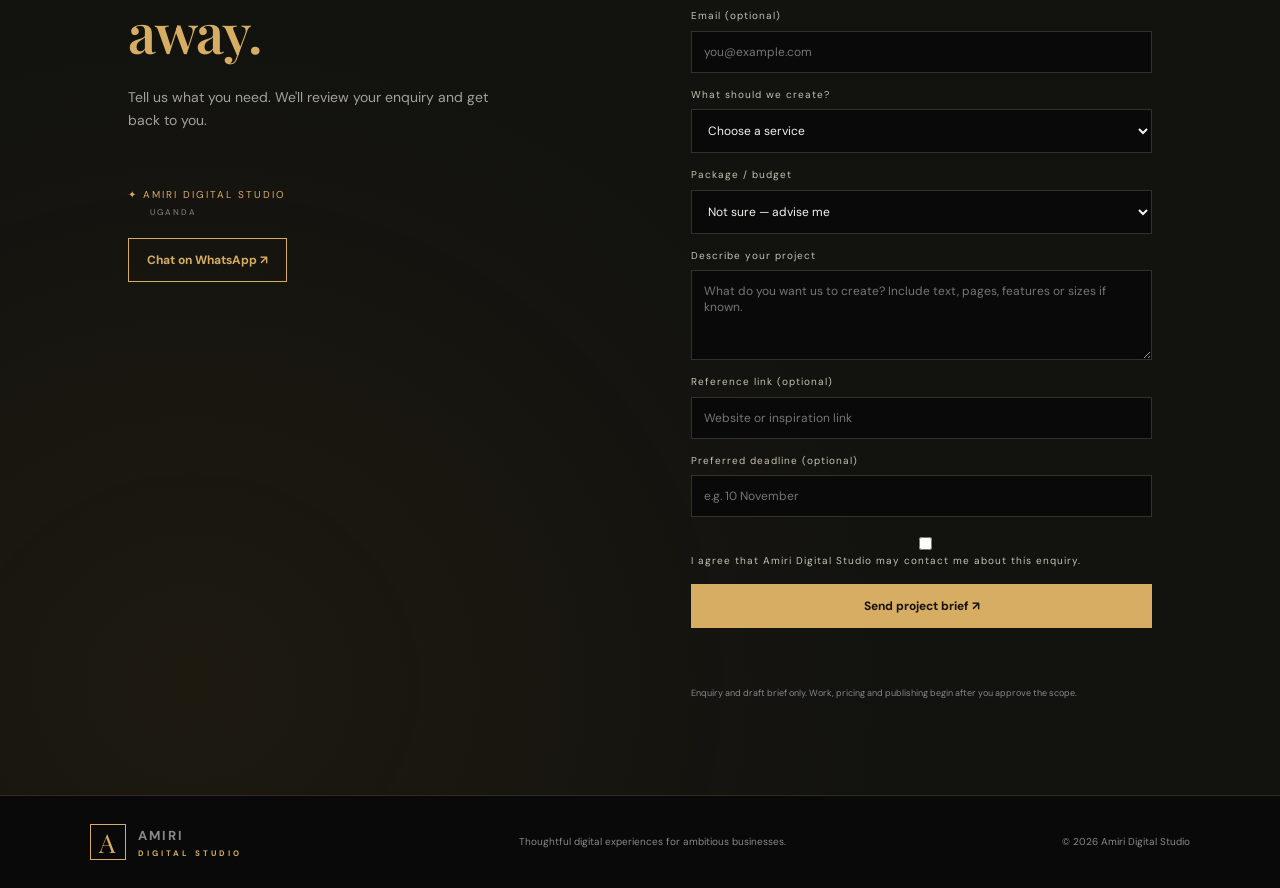
==== commit 2d328826: "Add Learning Centre to main navigation" ====
--- a/index.html
+++ b/index.html
@@ -1,6 +1,6 @@
 <!doctype html>
 <html lang="en"><head><meta charset="utf-8"><meta name="viewport" content="width=device-width,initial-scale=1"><meta name="description" content="Premium websites, AI-powered lead discovery and digital growth for ambitious businesses worldwide."><meta name="theme-color" content="#090909"><title>Amiri Digital Studio | Digital presence that converts</title><link rel="preconnect" href="https://fonts.googleapis.com"><link href="https://fonts.googleapis.com/css2?family=DM+Sans:wght@400;500;600;700&family=Playfair+Display:wght@600;700&display=swap" rel="stylesheet"><link rel="stylesheet" href="styles.css"></head>
-<body><header><a class="brand" href="#home"><b>A</b><span>AMIRI<small>DIGITAL STUDIO</small></span></a><button class="menu" aria-label="Toggle navigation" aria-expanded="false">☰</button><nav><a href="#services">Services</a><a href="#packages">Packages</a><a href="#process">Process</a><a href="#lead-finder">Lead Finder</a><a href="/website-builder.html">Website Creator</a><a href="/design-studio.html">Design Studio</a><a href="/partners.html">Investor Partners</a><a href="#payment">Pay</a><a class="nav-cta" href="#contact">Get a website ↗</a></nav></header>
+<body><header><a class="brand" href="#home"><b>A</b><span>AMIRI<small>DIGITAL STUDIO</small></span></a><button class="menu" aria-label="Toggle navigation" aria-expanded="false">☰</button><nav><a href="#services">Services</a><a href="#packages">Packages</a><a href="#process">Process</a><a href="#lead-finder">Lead Finder</a><a href="/website-builder.html">Website Creator</a><a href="/design-studio.html">Design Studio</a><a href="/learn.html">Learn</a><a href="/partners.html">Investor Partners</a><a href="#payment">Pay</a><a class="nav-cta" href="#contact">Get a website ↗</a></nav></header>
 <main><section class="hero" id="home"><p class="eyebrow">DIGITAL PRESENCE. BUILT TO CONVERT.</p><h1>Make your business<br><em>impossible to ignore.</em></h1><p class="lead">Premium websites and landing pages that help ambitious businesses earn trust, showcase their work and turn visitors into customers.</p><div class="actions"><a class="btn gold" href="#contact">Start your website ↗</a><a href="#packages">Explore packages ↓</a></div><p class="note">✦ Built in Uganda. Designed for ambitious businesses worldwide.</p><div class="hero-showcase" aria-label="Floating website preview"><div class="orbit orbit-one"></div><div class="orbit orbit-two"></div><div class="mock-window"><div class="mock-top"><i></i><i></i><i></i><span>YOUR BRAND / ONLINE</span></div><div class="mock-content"><small>THE DIGITAL EXPERIENCE</small><b>Stand out.<br><em>Grow faster.</em></b><div class="mock-lines"><i></i><i></i><i></i></div><span class="mock-cta">EXPLORE ↗</span></div></div><div class="float-chip chip-one">✦ PREMIUM DESIGN</div><div class="float-chip chip-two">↗ BUILT TO CONVERT</div></div></section>
 <section class="intro"><div><p class="eyebrow">THE AMIRI APPROACH</p><h2>Your website should<br><em>work as hard as you do.</em></h2></div><p>We combine purposeful design, mobile-first layouts and clear contact paths to help customers understand your offer and take the next step.</p></section>
 <section class="section" id="services"><div class="heading"><div><p class="eyebrow">WHAT WE BUILD</p><h2>Digital tools for<br><em>real business growth.</em></h2></div><p>Every project is shaped around your business, audience and goals.</p></div><div class="cards"><article><span>01 / SERVICE</span><b>✳</b><h3>Business websites</h3><p>Present your business, services and contact details in one polished place.</p></article><article><span>02 / SERVICE</span><b>↗</b><h3>Landing pages</h3><p>Focused pages for campaigns, products and services with clear calls to action.</p></article><article><span>03 / SERVICE</span><b>◈</b><h3>Website refresh</h3><p>Improve an existing website with cleaner layouts and stronger mobile usability.</p></article></div></section>
--- a/styles.css
+++ b/styles.css
@@ -41,3 +41,11 @@
 .lead-card-actions a.btn{display:inline-flex;align-items:center;justify-content:center}
 
 .payment-panel{max-width:680px;padding:26px;border:1px solid #d6ad6250;background:#ffffff08}.payment-panel h3{font:30px 'Playfair Display';color:#e4c88d;margin:8px 0}.payment-panel>p{color:#c8c1b4;font-size:13px;line-height:1.7}.payment-panel form{display:grid;grid-template-columns:1fr 1fr;gap:14px;margin:22px 0}.payment-panel label{display:grid;gap:7px;color:#d8c9aa;font-size:11px}.payment-panel input{min-width:0;padding:12px;border:1px solid #ffffff30;border-radius:4px;background:#111;color:#f4eee2;font:inherit}.payment-panel .consent,.payment-panel button,.payment-panel #payment-status{grid-column:1/-1}.payment-panel .consent{display:flex;align-items:center;gap:9px}.payment-panel .consent input{width:auto}.payment-panel small{color:#aaa49a;font-size:10px;line-height:1.6}@media(max-width:650px){.payment-panel{padding:17px}.payment-panel form{grid-template-columns:1fr}}
+
+/* Amiri Studio global interaction and preference layer */
+:root{--motion-fast:180ms;--motion-smooth:320ms;--surface-glow:rgba(214,173,98,.12)}
+@media(prefers-reduced-motion:no-preference){html{scroll-behavior:smooth}body{animation:amiriPageIn .55s ease both}header,nav a,.btn,button,.cards article,.plans article,.panel,.settings-card{transition:transform var(--motion-smooth) cubic-bezier(.2,.7,.2,1),border-color var(--motion-smooth),box-shadow var(--motion-smooth),background var(--motion-smooth),color var(--motion-fast)}.cards article:hover,.plans article:hover{transform:translateY(-5px);border-color:#d6ad6280;box-shadow:0 18px 45px #0007,0 0 22px var(--surface-glow)}nav a:hover{transform:translateY(-2px)}button:hover,.btn:hover{transform:translateY(-2px);box-shadow:0 8px 24px #d6ad6228}button:active,.btn:active{transform:scale(.97)}.section,.intro,.contact{animation:amiriReveal .7s both}@keyframes amiriPageIn{from{opacity:.7}to{opacity:1}}@keyframes amiriReveal{from{opacity:0;translate:0 16px}to{opacity:1;translate:0 0}}}
+:focus-visible{outline:2px solid var(--gold);outline-offset:3px}
+body[data-motion="reduced"] *,body[data-motion="reduced"] *:before,body[data-motion="reduced"] *:after{animation:none!important;transition:none!important;scroll-behavior:auto!important}
+body[data-theme="light"]{--bg:#f5f1e8;--panel:#fff;--text:#17140e;--muted:#625d52;--line:#d8cdb8;background:#f5f1e8;color:#17140e}body[data-theme="light"] header,body[data-theme="light"] .cards article,body[data-theme="light"] .plans article{background:#fff;color:#17140e}body[data-density="compact"] .section{padding-top:55px;padding-bottom:55px}body[data-density="compact"] .cards article,body[data-density="compact"] .plans article{padding:18px}
+.settings-shell{margin:16px 0}.settings-head{display:flex;justify-content:space-between;align-items:center;gap:15px}.settings-head h2{font-size:26px;margin:4px 0}.settings-grid{display:grid;grid-template-columns:repeat(2,minmax(0,1fr));gap:12px;margin-top:16px}.settings-card{border:1px solid var(--line);border-radius:10px;padding:14px;background:#ffffff05}.settings-card h3{color:var(--gold);margin:0 0 12px}.settings-card label{display:block;margin:9px 0;color:inherit}.settings-card input[type=checkbox]{width:auto;margin-right:8px;accent-color:var(--gold)}.settings-card input[type=color]{height:40px}.settings-card button{margin:4px}.settings-shell[hidden],#settingsBody[hidden]{display:none}@media(max-width:650px){.settings-grid{grid-template-columns:1fr}.settings-head{align-items:flex-start;flex-direction:column}}
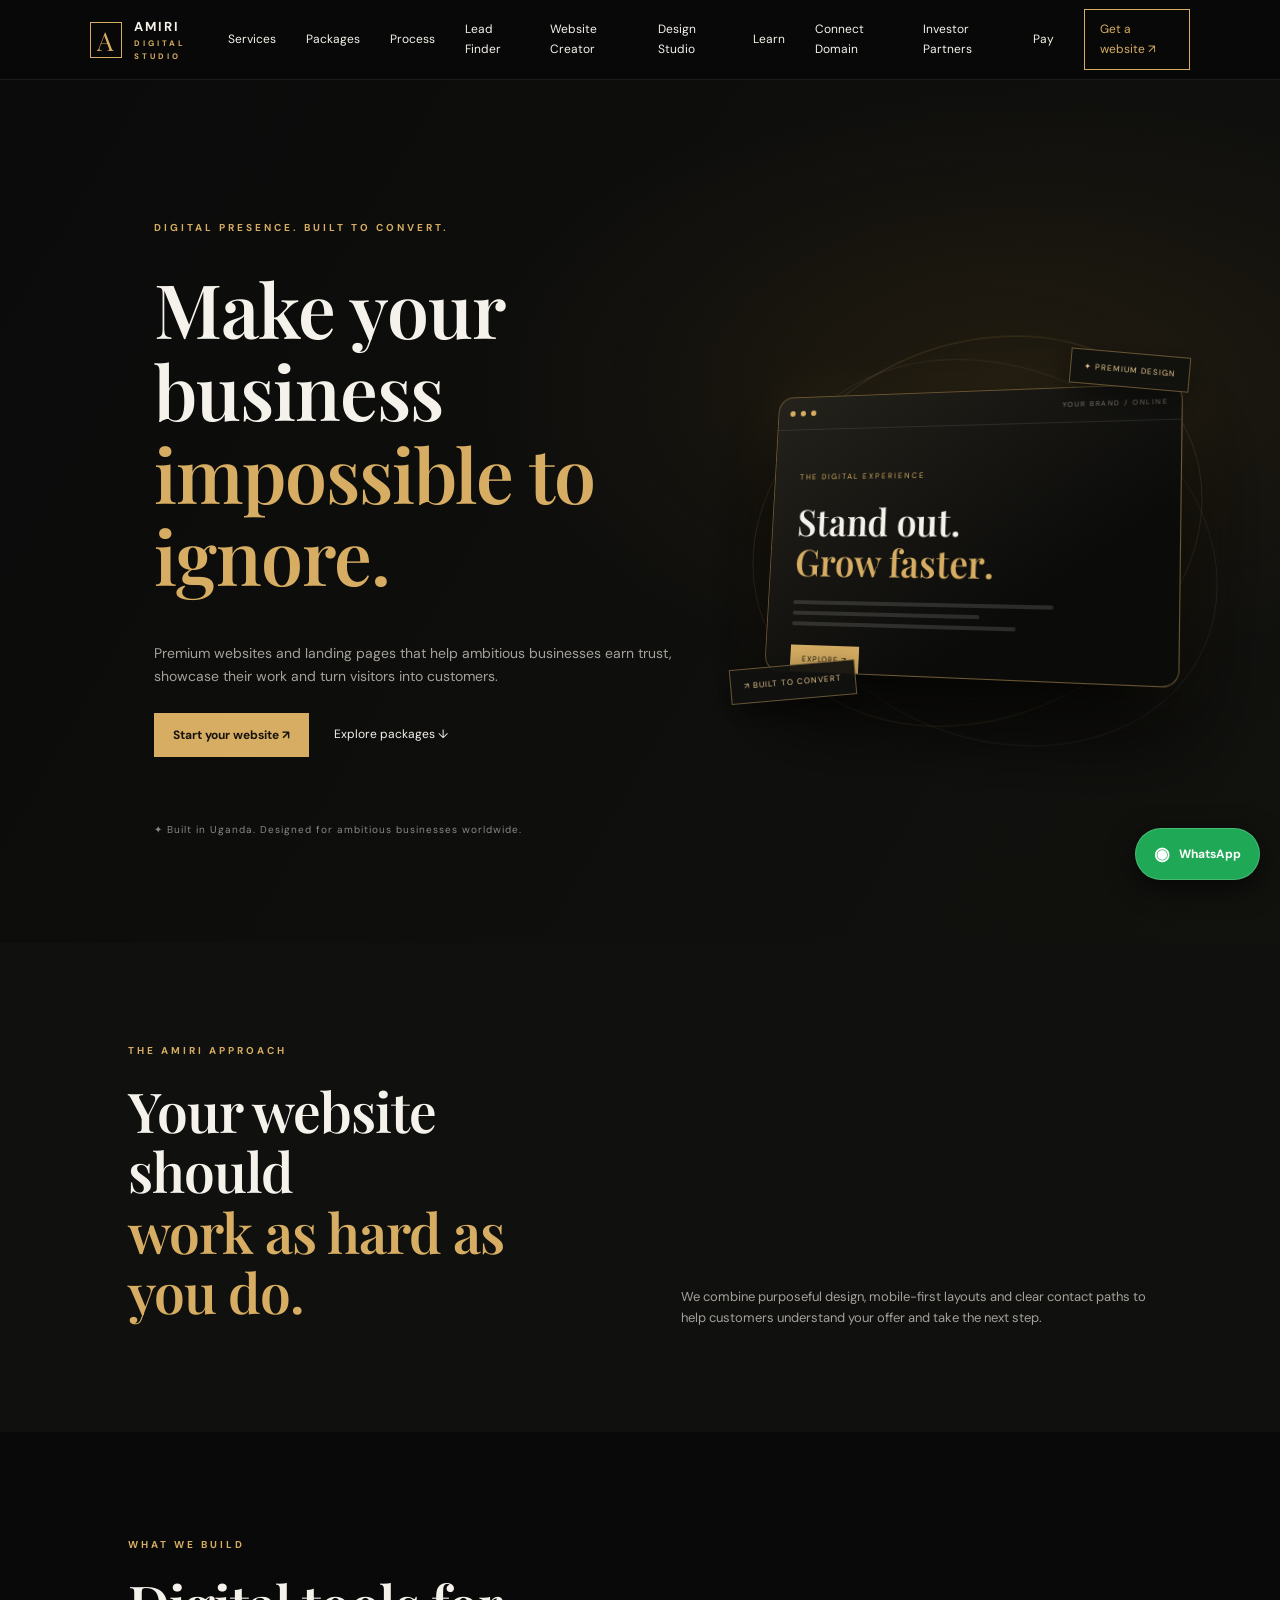
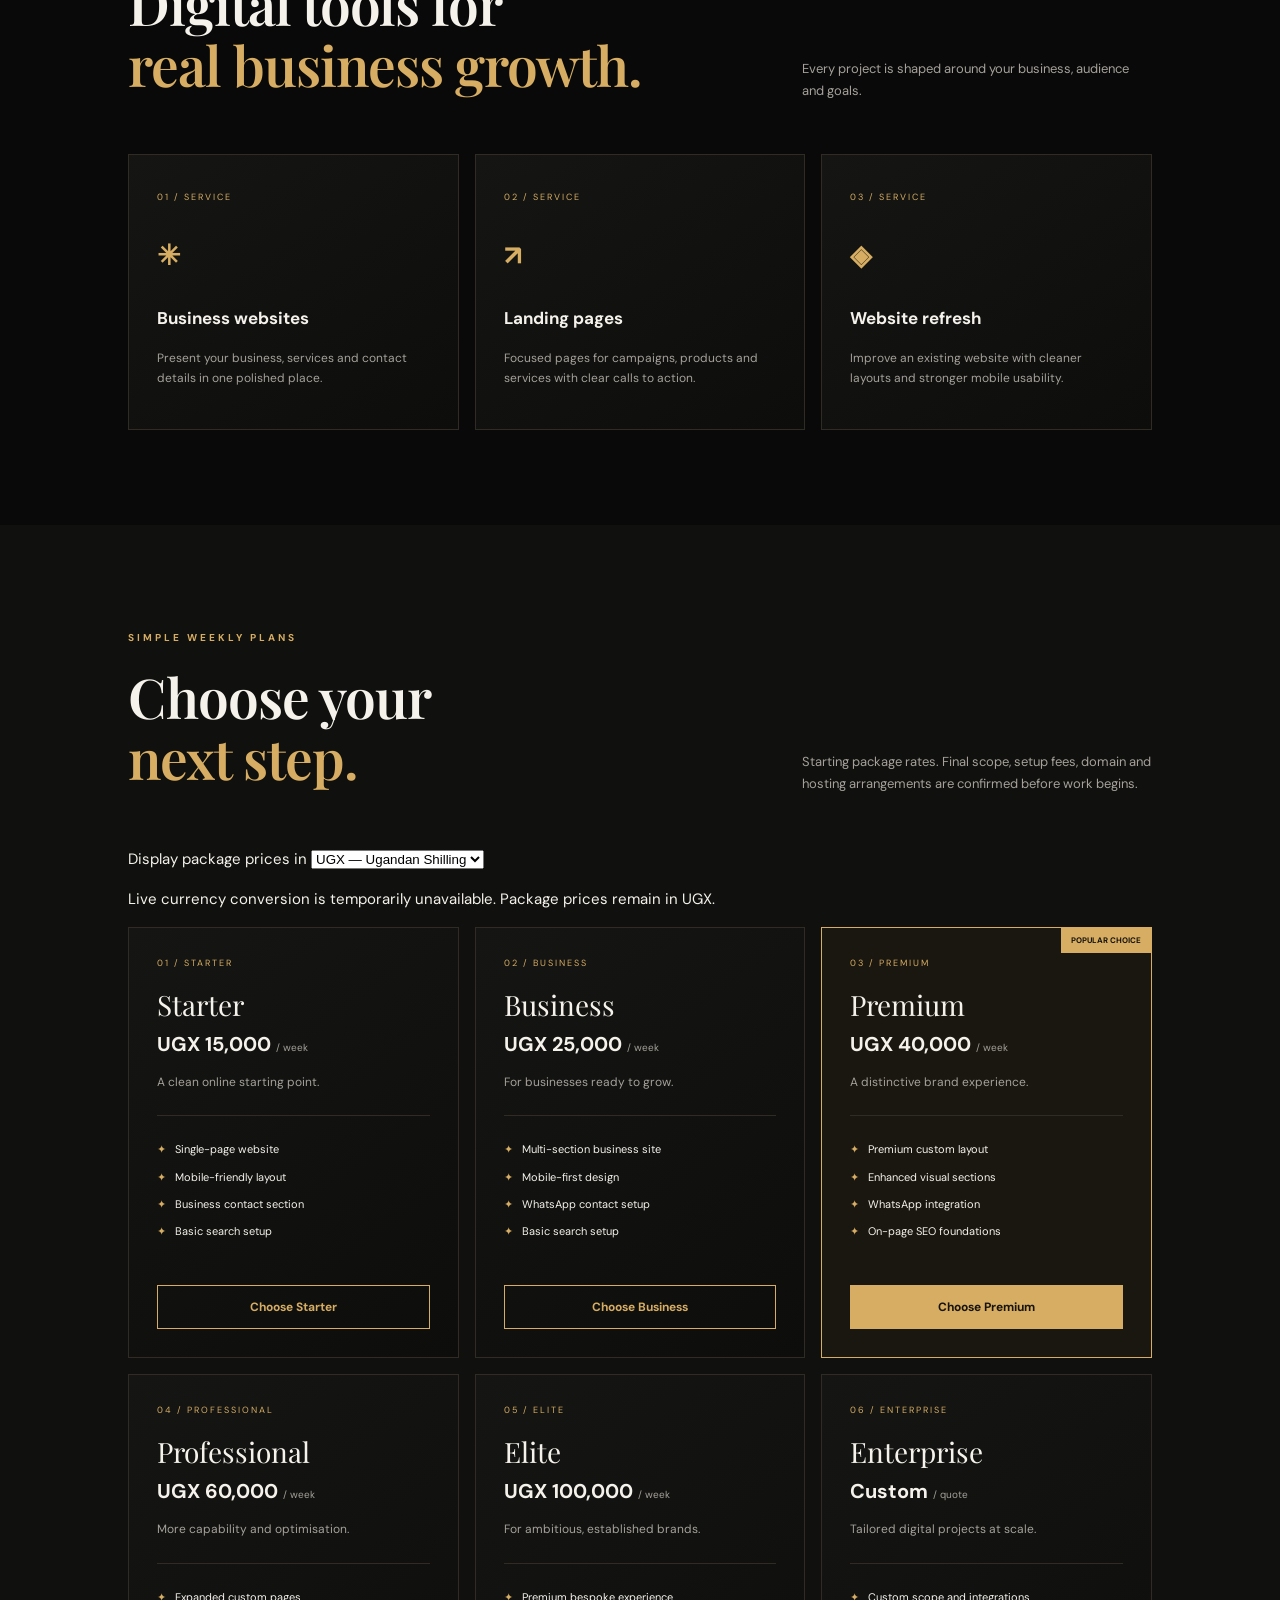
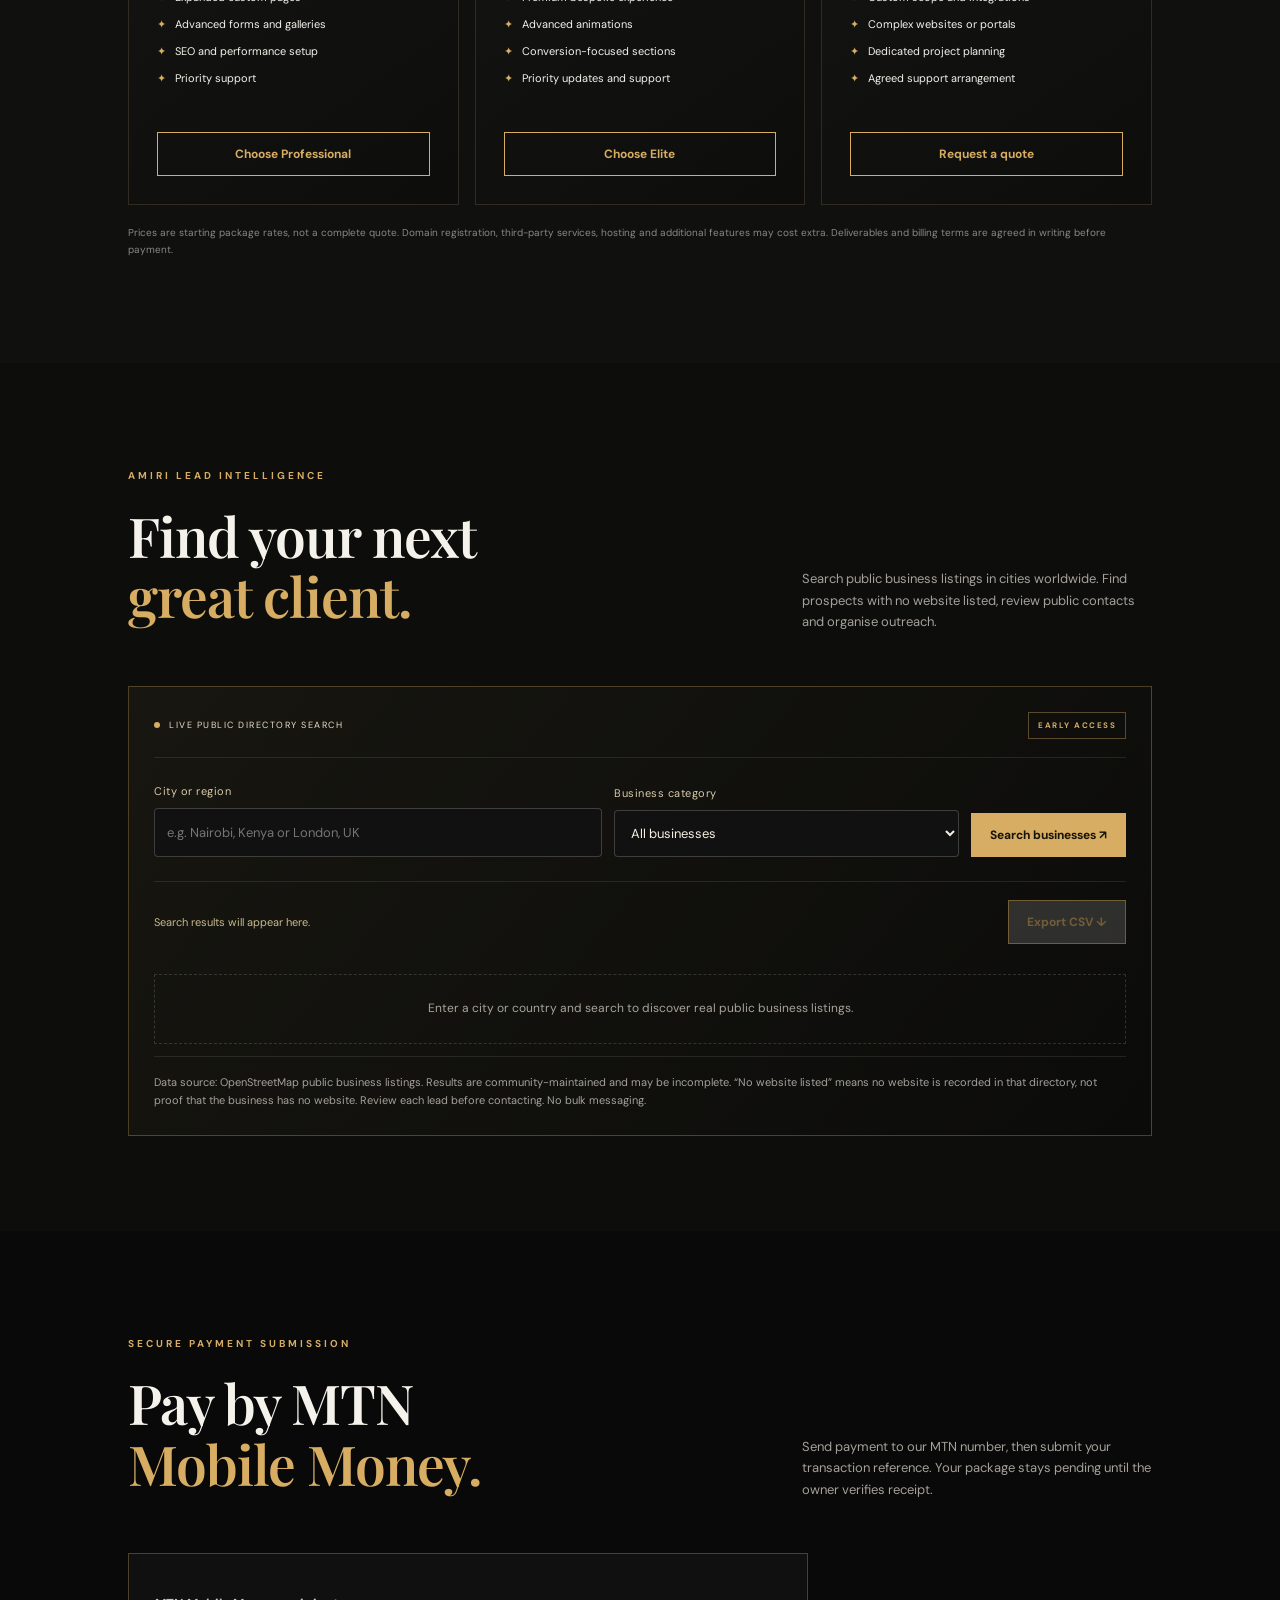
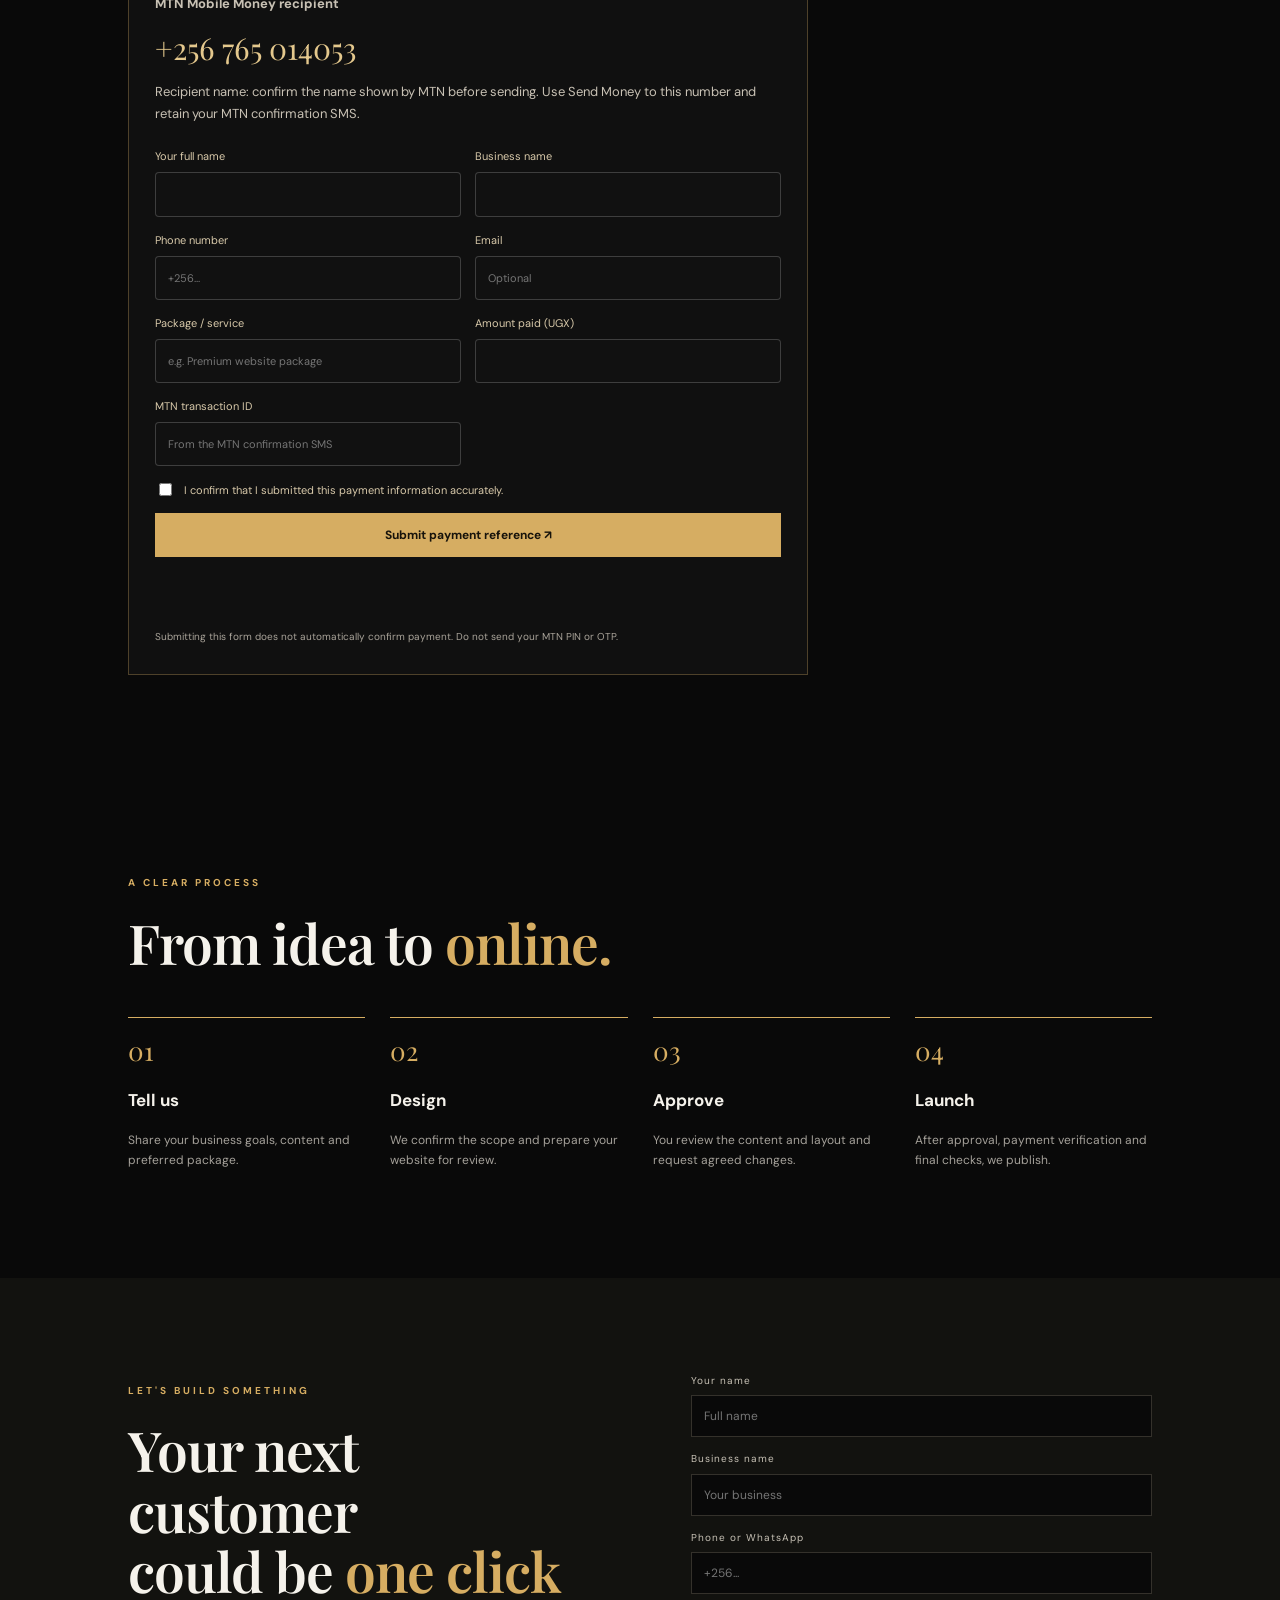
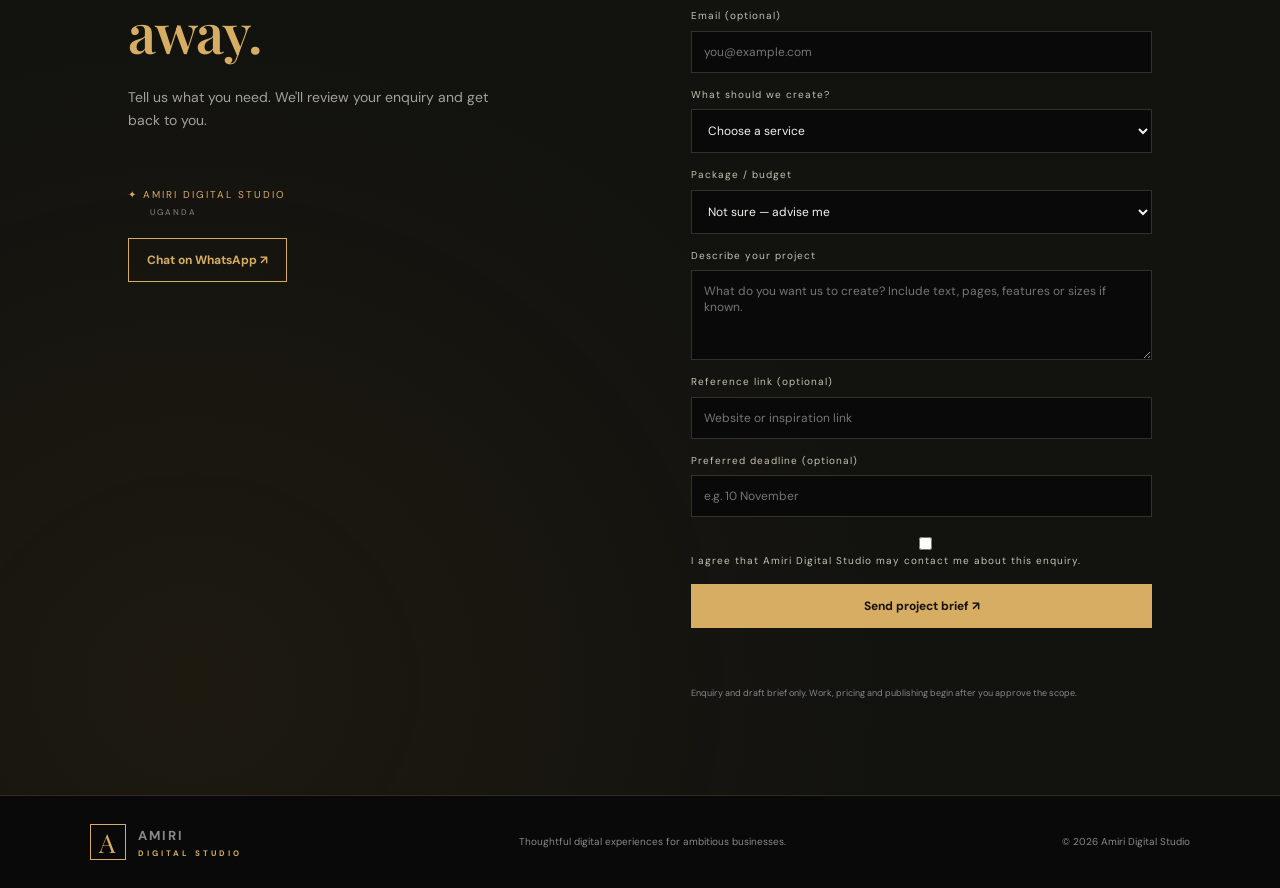
==== commit e4f375c8: "Add domain connection to main navigation" ====
--- a/index.html
+++ b/index.html
@@ -1,6 +1,6 @@
 <!doctype html>
 <html lang="en"><head><meta charset="utf-8"><meta name="viewport" content="width=device-width,initial-scale=1"><meta name="description" content="Premium websites, AI-powered lead discovery and digital growth for ambitious businesses worldwide."><meta name="theme-color" content="#090909"><title>Amiri Digital Studio | Digital presence that converts</title><link rel="preconnect" href="https://fonts.googleapis.com"><link href="https://fonts.googleapis.com/css2?family=DM+Sans:wght@400;500;600;700&family=Playfair+Display:wght@600;700&display=swap" rel="stylesheet"><link rel="stylesheet" href="styles.css"></head>
-<body><header><a class="brand" href="#home"><b>A</b><span>AMIRI<small>DIGITAL STUDIO</small></span></a><button class="menu" aria-label="Toggle navigation" aria-expanded="false">☰</button><nav><a href="#services">Services</a><a href="#packages">Packages</a><a href="#process">Process</a><a href="#lead-finder">Lead Finder</a><a href="/website-builder.html">Website Creator</a><a href="/design-studio.html">Design Studio</a><a href="/learn.html">Learn</a><a href="/partners.html">Investor Partners</a><a href="#payment">Pay</a><a class="nav-cta" href="#contact">Get a website ↗</a></nav></header>
+<body><header><a class="brand" href="#home"><b>A</b><span>AMIRI<small>DIGITAL STUDIO</small></span></a><button class="menu" aria-label="Toggle navigation" aria-expanded="false">☰</button><nav><a href="#services">Services</a><a href="#packages">Packages</a><a href="#process">Process</a><a href="#lead-finder">Lead Finder</a><a href="/website-builder.html">Website Creator</a><a href="/design-studio.html">Design Studio</a><a href="/learn.html">Learn</a><a href="/domain-connect.html">Connect Domain</a><a href="/partners.html">Investor Partners</a><a href="#payment">Pay</a><a class="nav-cta" href="#contact">Get a website ↗</a></nav></header>
 <main><section class="hero" id="home"><p class="eyebrow">DIGITAL PRESENCE. BUILT TO CONVERT.</p><h1>Make your business<br><em>impossible to ignore.</em></h1><p class="lead">Premium websites and landing pages that help ambitious businesses earn trust, showcase their work and turn visitors into customers.</p><div class="actions"><a class="btn gold" href="#contact">Start your website ↗</a><a href="#packages">Explore packages ↓</a></div><p class="note">✦ Built in Uganda. Designed for ambitious businesses worldwide.</p><div class="hero-showcase" aria-label="Floating website preview"><div class="orbit orbit-one"></div><div class="orbit orbit-two"></div><div class="mock-window"><div class="mock-top"><i></i><i></i><i></i><span>YOUR BRAND / ONLINE</span></div><div class="mock-content"><small>THE DIGITAL EXPERIENCE</small><b>Stand out.<br><em>Grow faster.</em></b><div class="mock-lines"><i></i><i></i><i></i></div><span class="mock-cta">EXPLORE ↗</span></div></div><div class="float-chip chip-one">✦ PREMIUM DESIGN</div><div class="float-chip chip-two">↗ BUILT TO CONVERT</div></div></section>
 <section class="intro"><div><p class="eyebrow">THE AMIRI APPROACH</p><h2>Your website should<br><em>work as hard as you do.</em></h2></div><p>We combine purposeful design, mobile-first layouts and clear contact paths to help customers understand your offer and take the next step.</p></section>
 <section class="section" id="services"><div class="heading"><div><p class="eyebrow">WHAT WE BUILD</p><h2>Digital tools for<br><em>real business growth.</em></h2></div><p>Every project is shaped around your business, audience and goals.</p></div><div class="cards"><article><span>01 / SERVICE</span><b>✳</b><h3>Business websites</h3><p>Present your business, services and contact details in one polished place.</p></article><article><span>02 / SERVICE</span><b>↗</b><h3>Landing pages</h3><p>Focused pages for campaigns, products and services with clear calls to action.</p></article><article><span>03 / SERVICE</span><b>◈</b><h3>Website refresh</h3><p>Improve an existing website with cleaner layouts and stronger mobile usability.</p></article></div></section>
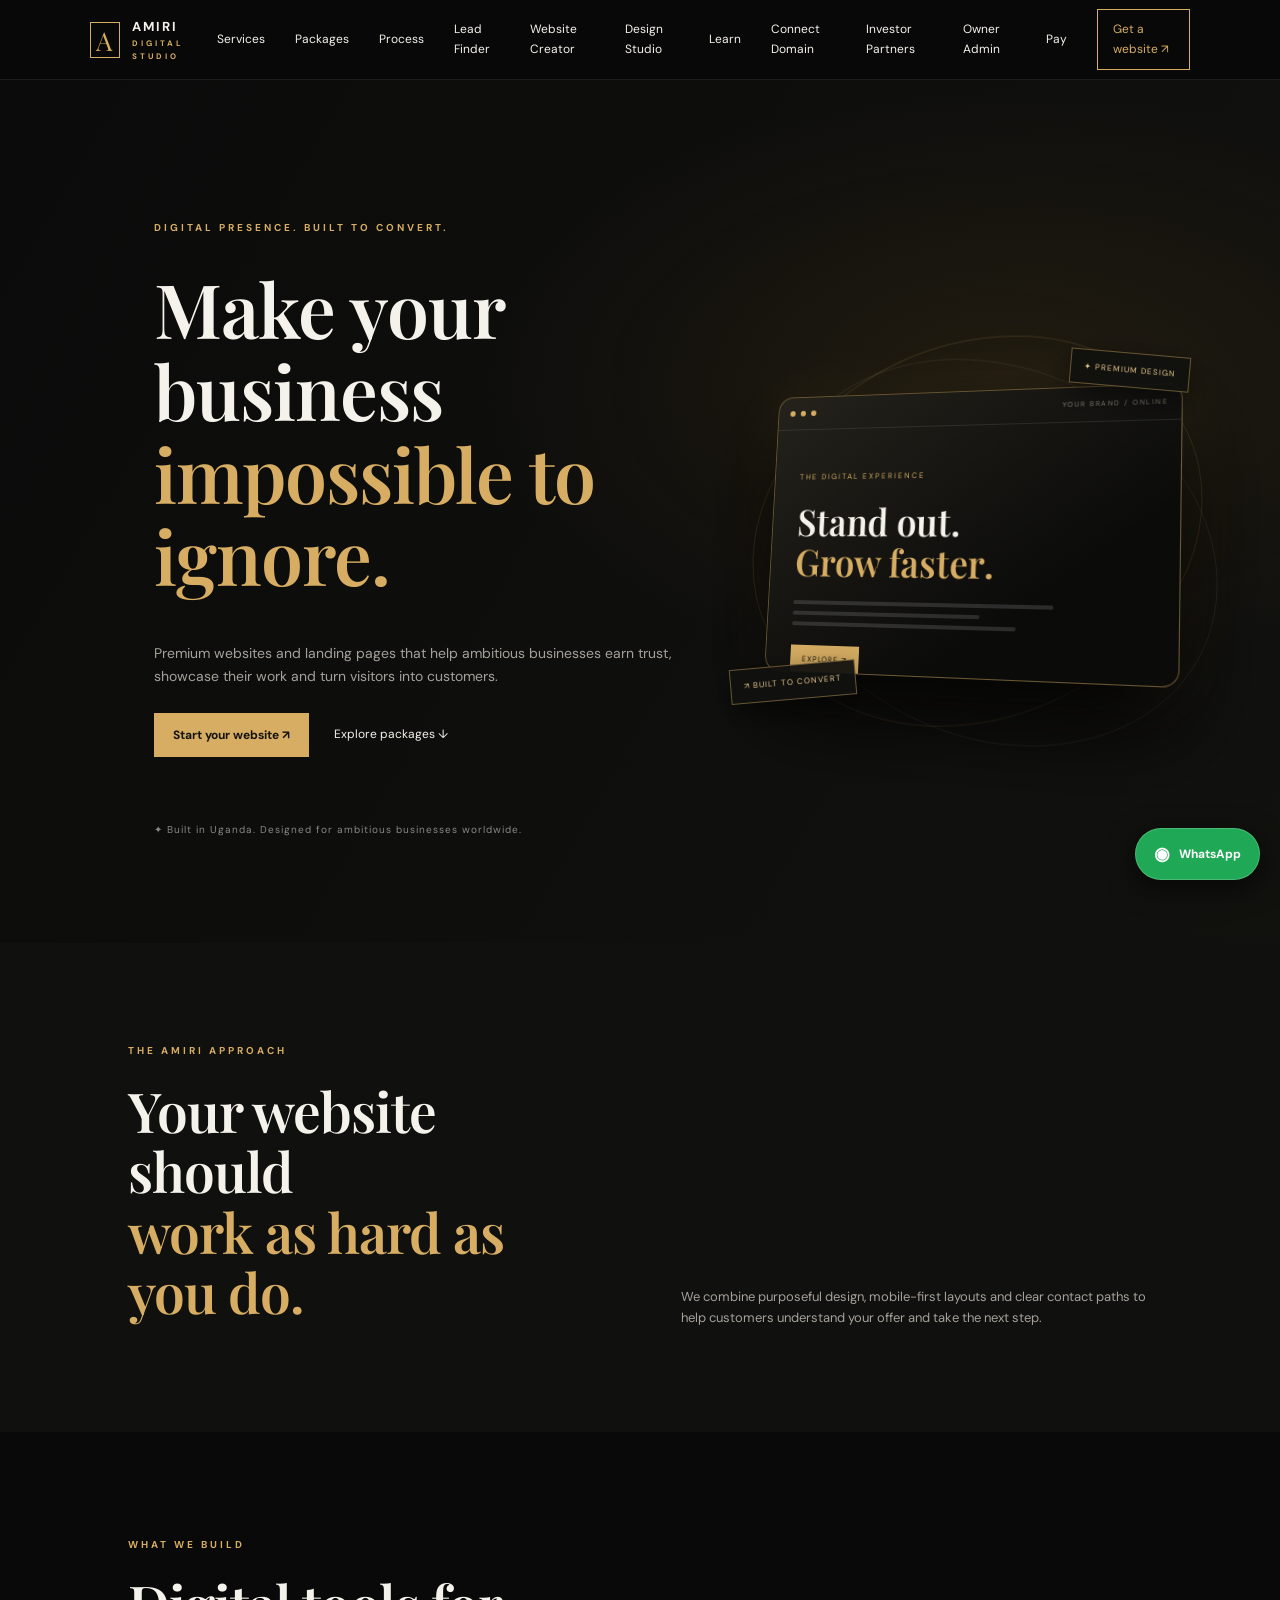
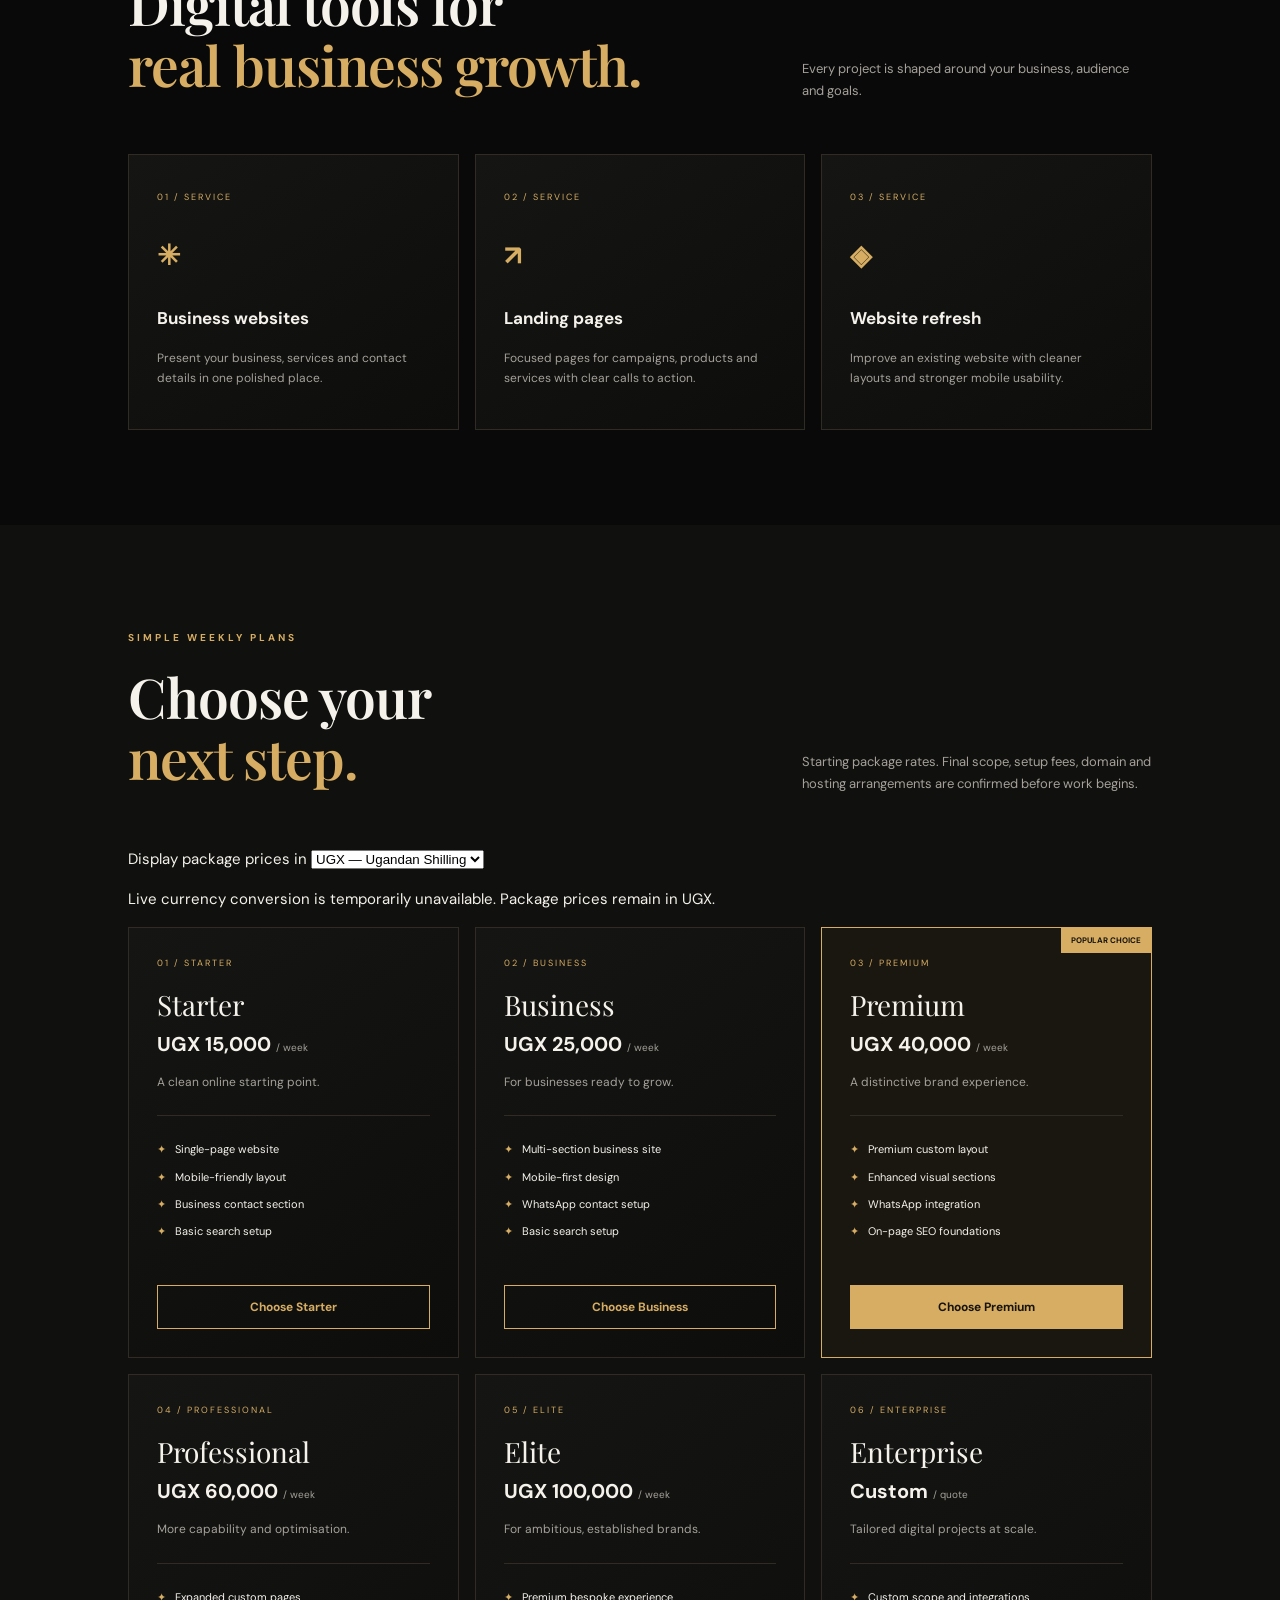
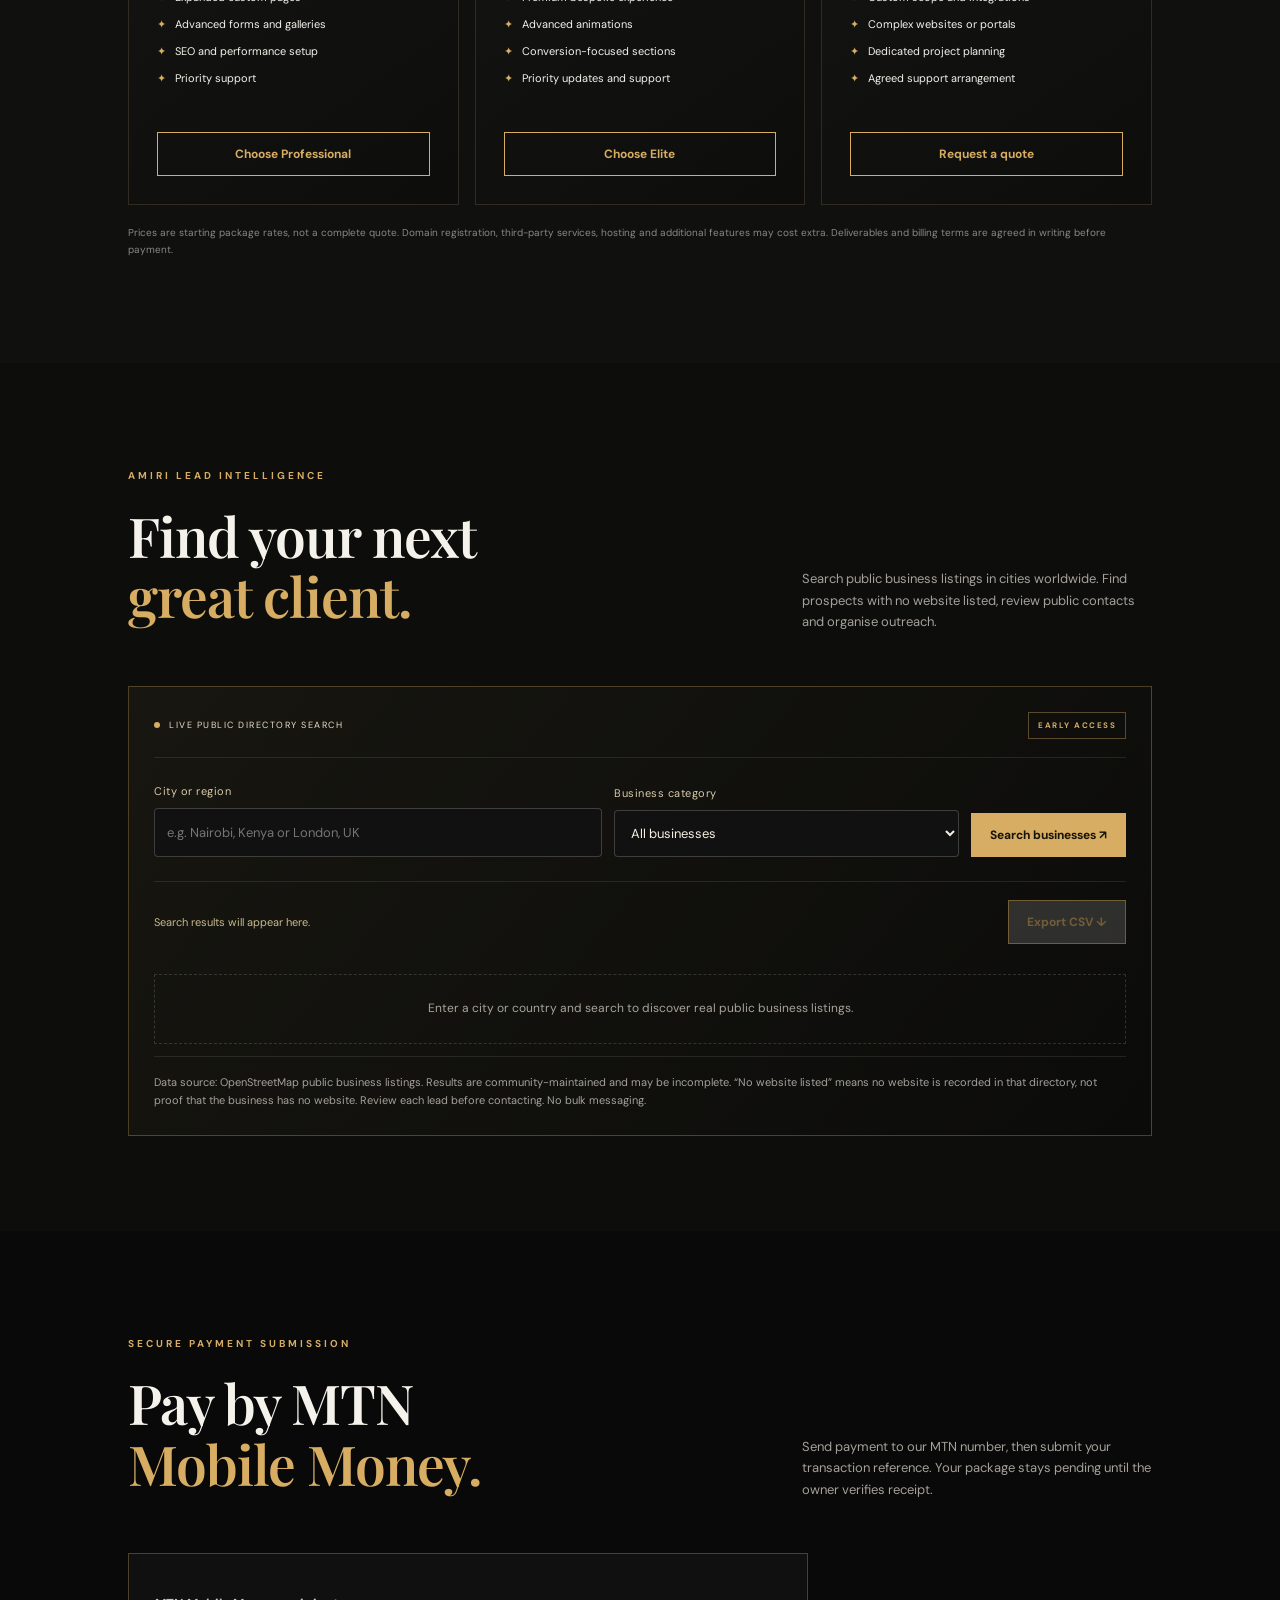
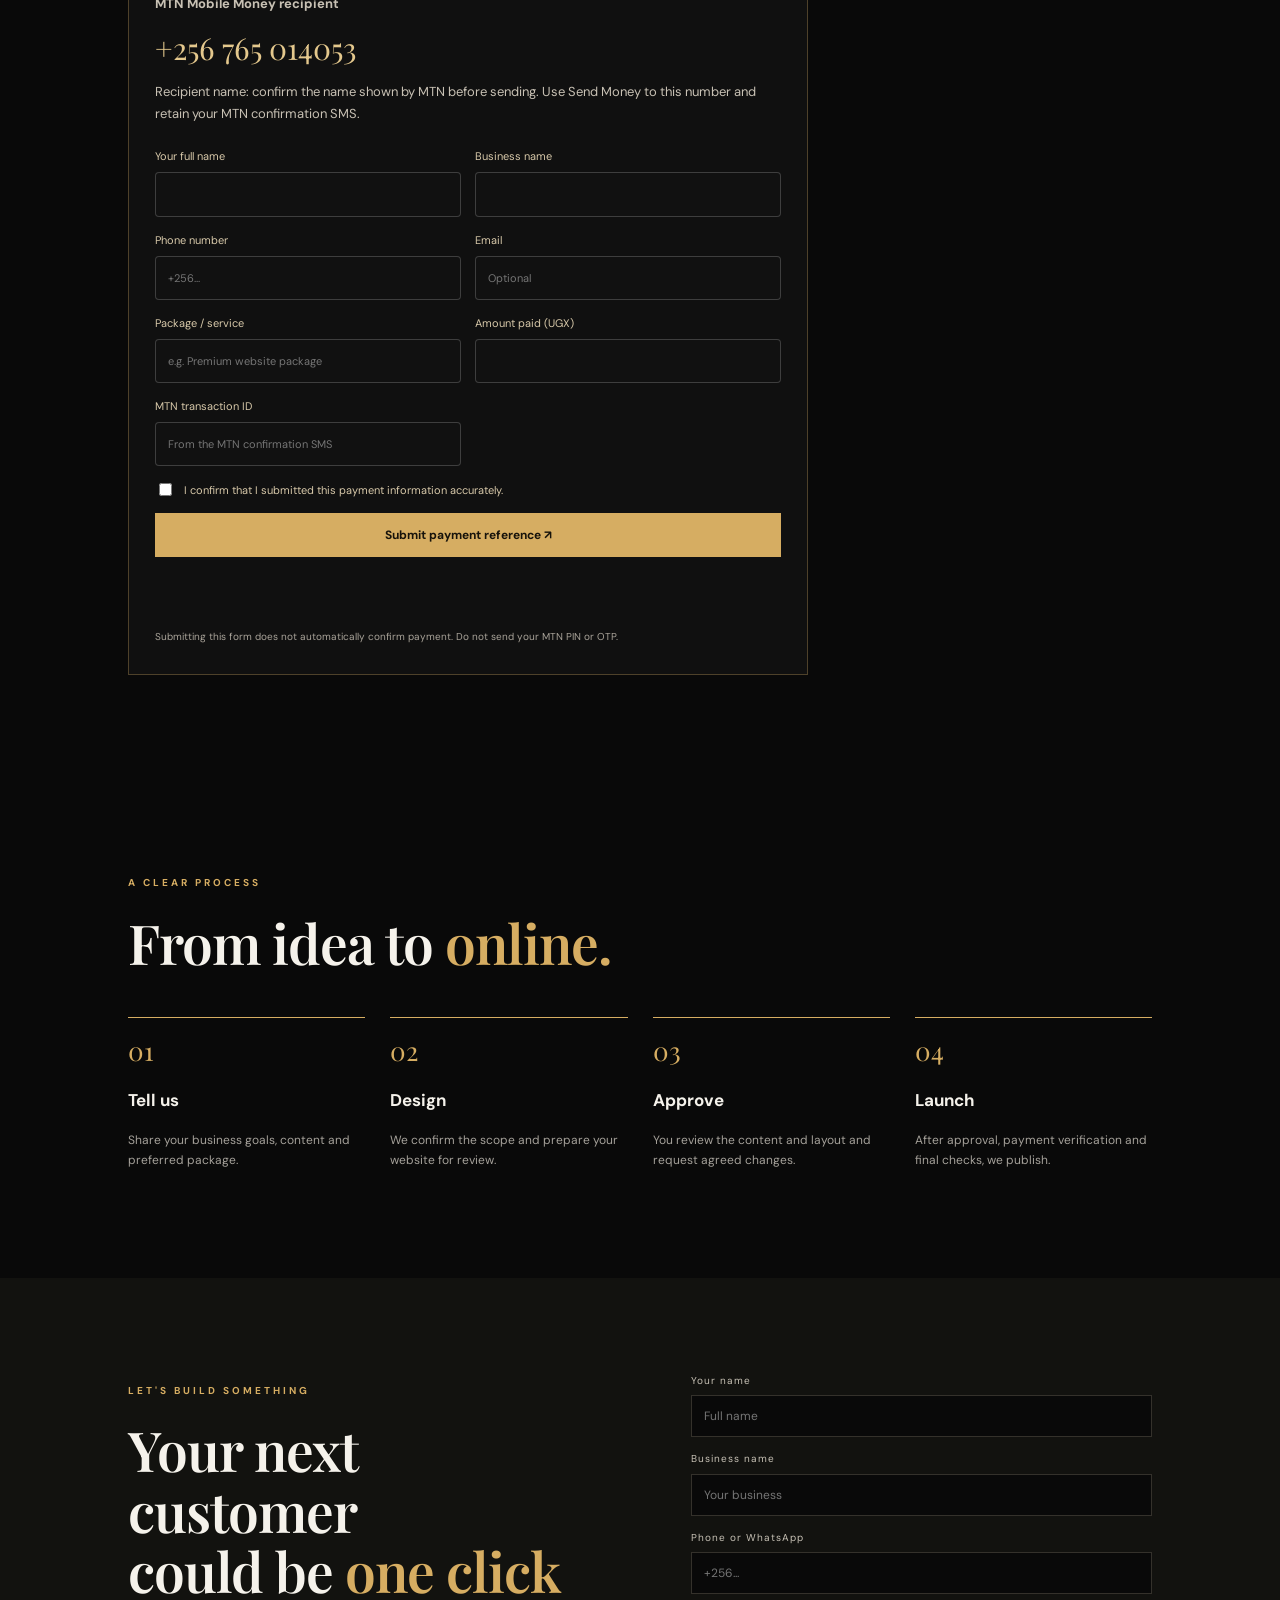
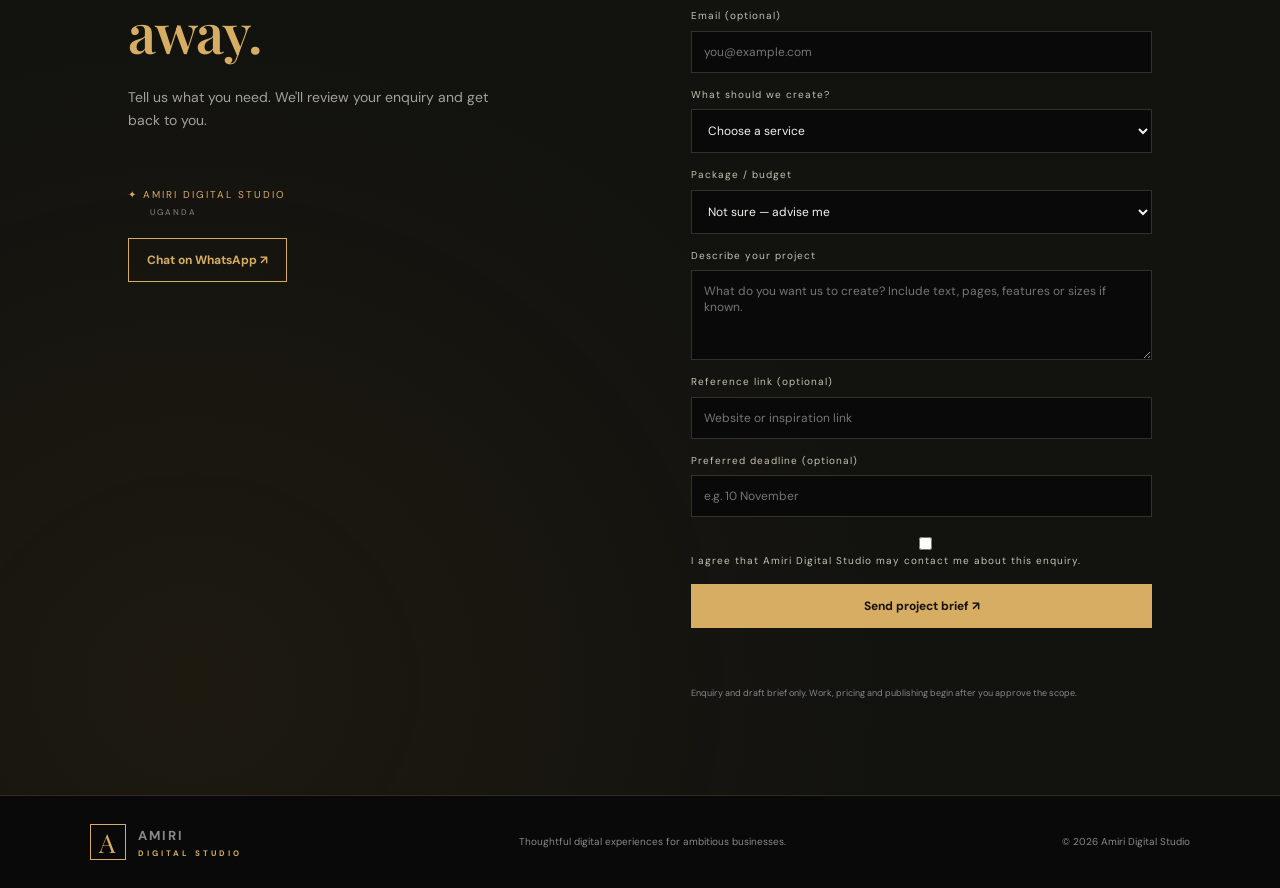
==== commit 692e7c1d: "Add password-protected owner dashboard link to main navigation" ====
--- a/index.html
+++ b/index.html
@@ -1,6 +1,6 @@
 <!doctype html>
 <html lang="en"><head><meta charset="utf-8"><meta name="viewport" content="width=device-width,initial-scale=1"><meta name="description" content="Premium websites, AI-powered lead discovery and digital growth for ambitious businesses worldwide."><meta name="theme-color" content="#090909"><title>Amiri Digital Studio | Digital presence that converts</title><link rel="preconnect" href="https://fonts.googleapis.com"><link href="https://fonts.googleapis.com/css2?family=DM+Sans:wght@400;500;600;700&family=Playfair+Display:wght@600;700&display=swap" rel="stylesheet"><link rel="stylesheet" href="styles.css"></head>
-<body><header><a class="brand" href="#home"><b>A</b><span>AMIRI<small>DIGITAL STUDIO</small></span></a><button class="menu" aria-label="Toggle navigation" aria-expanded="false">☰</button><nav><a href="#services">Services</a><a href="#packages">Packages</a><a href="#process">Process</a><a href="#lead-finder">Lead Finder</a><a href="/website-builder.html">Website Creator</a><a href="/design-studio.html">Design Studio</a><a href="/learn.html">Learn</a><a href="/domain-connect.html">Connect Domain</a><a href="/partners.html">Investor Partners</a><a href="#payment">Pay</a><a class="nav-cta" href="#contact">Get a website ↗</a></nav></header>
+<body><header><a class="brand" href="#home"><b>A</b><span>AMIRI<small>DIGITAL STUDIO</small></span></a><button class="menu" aria-label="Toggle navigation" aria-expanded="false">☰</button><nav><a href="#services">Services</a><a href="#packages">Packages</a><a href="#process">Process</a><a href="#lead-finder">Lead Finder</a><a href="/website-builder.html">Website Creator</a><a href="/design-studio.html">Design Studio</a><a href="/learn.html">Learn</a><a href="/domain-connect.html">Connect Domain</a><a href="/partners.html">Investor Partners</a><a href="/admin.html">Owner Admin</a><a href="#payment">Pay</a><a class="nav-cta" href="#contact">Get a website ↗</a></nav></header>
 <main><section class="hero" id="home"><p class="eyebrow">DIGITAL PRESENCE. BUILT TO CONVERT.</p><h1>Make your business<br><em>impossible to ignore.</em></h1><p class="lead">Premium websites and landing pages that help ambitious businesses earn trust, showcase their work and turn visitors into customers.</p><div class="actions"><a class="btn gold" href="#contact">Start your website ↗</a><a href="#packages">Explore packages ↓</a></div><p class="note">✦ Built in Uganda. Designed for ambitious businesses worldwide.</p><div class="hero-showcase" aria-label="Floating website preview"><div class="orbit orbit-one"></div><div class="orbit orbit-two"></div><div class="mock-window"><div class="mock-top"><i></i><i></i><i></i><span>YOUR BRAND / ONLINE</span></div><div class="mock-content"><small>THE DIGITAL EXPERIENCE</small><b>Stand out.<br><em>Grow faster.</em></b><div class="mock-lines"><i></i><i></i><i></i></div><span class="mock-cta">EXPLORE ↗</span></div></div><div class="float-chip chip-one">✦ PREMIUM DESIGN</div><div class="float-chip chip-two">↗ BUILT TO CONVERT</div></div></section>
 <section class="intro"><div><p class="eyebrow">THE AMIRI APPROACH</p><h2>Your website should<br><em>work as hard as you do.</em></h2></div><p>We combine purposeful design, mobile-first layouts and clear contact paths to help customers understand your offer and take the next step.</p></section>
 <section class="section" id="services"><div class="heading"><div><p class="eyebrow">WHAT WE BUILD</p><h2>Digital tools for<br><em>real business growth.</em></h2></div><p>Every project is shaped around your business, audience and goals.</p></div><div class="cards"><article><span>01 / SERVICE</span><b>✳</b><h3>Business websites</h3><p>Present your business, services and contact details in one polished place.</p></article><article><span>02 / SERVICE</span><b>↗</b><h3>Landing pages</h3><p>Focused pages for campaigns, products and services with clear calls to action.</p></article><article><span>03 / SERVICE</span><b>◈</b><h3>Website refresh</h3><p>Improve an existing website with cleaner layouts and stronger mobile usability.</p></article></div></section>
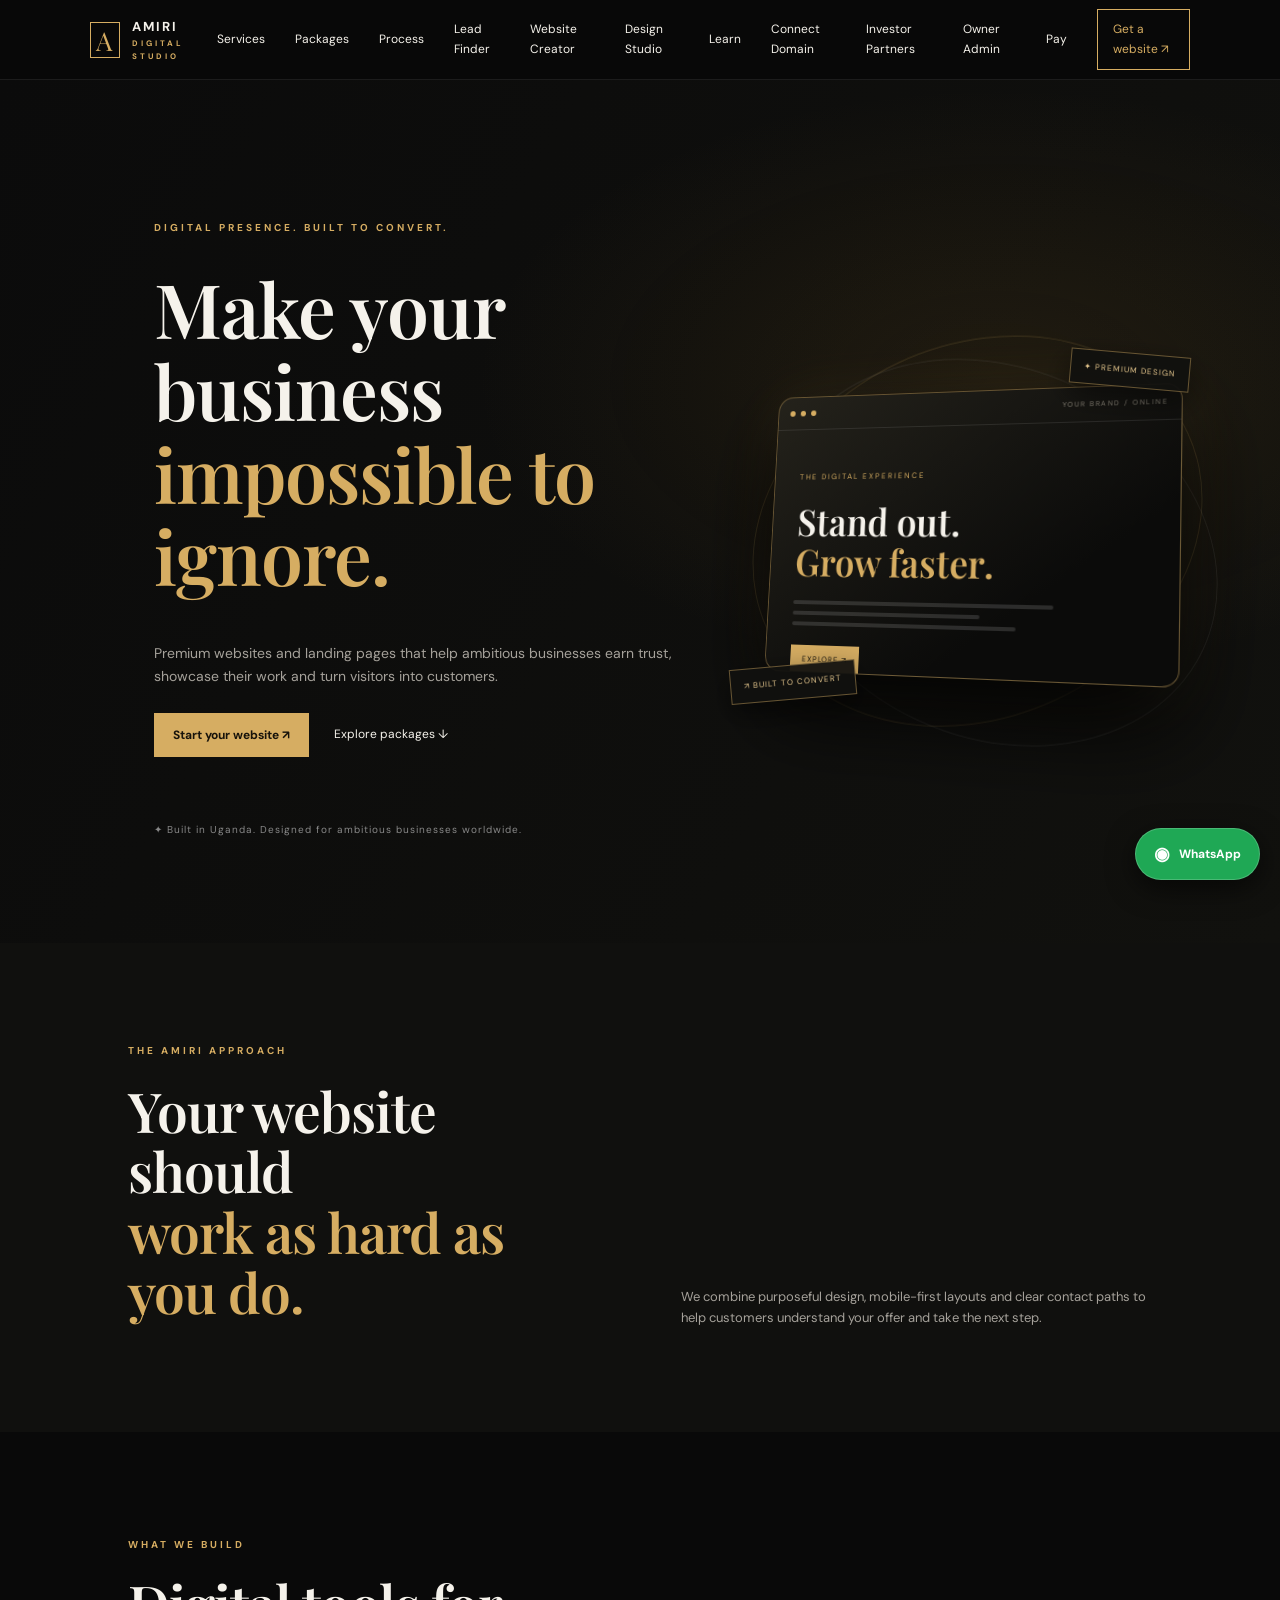
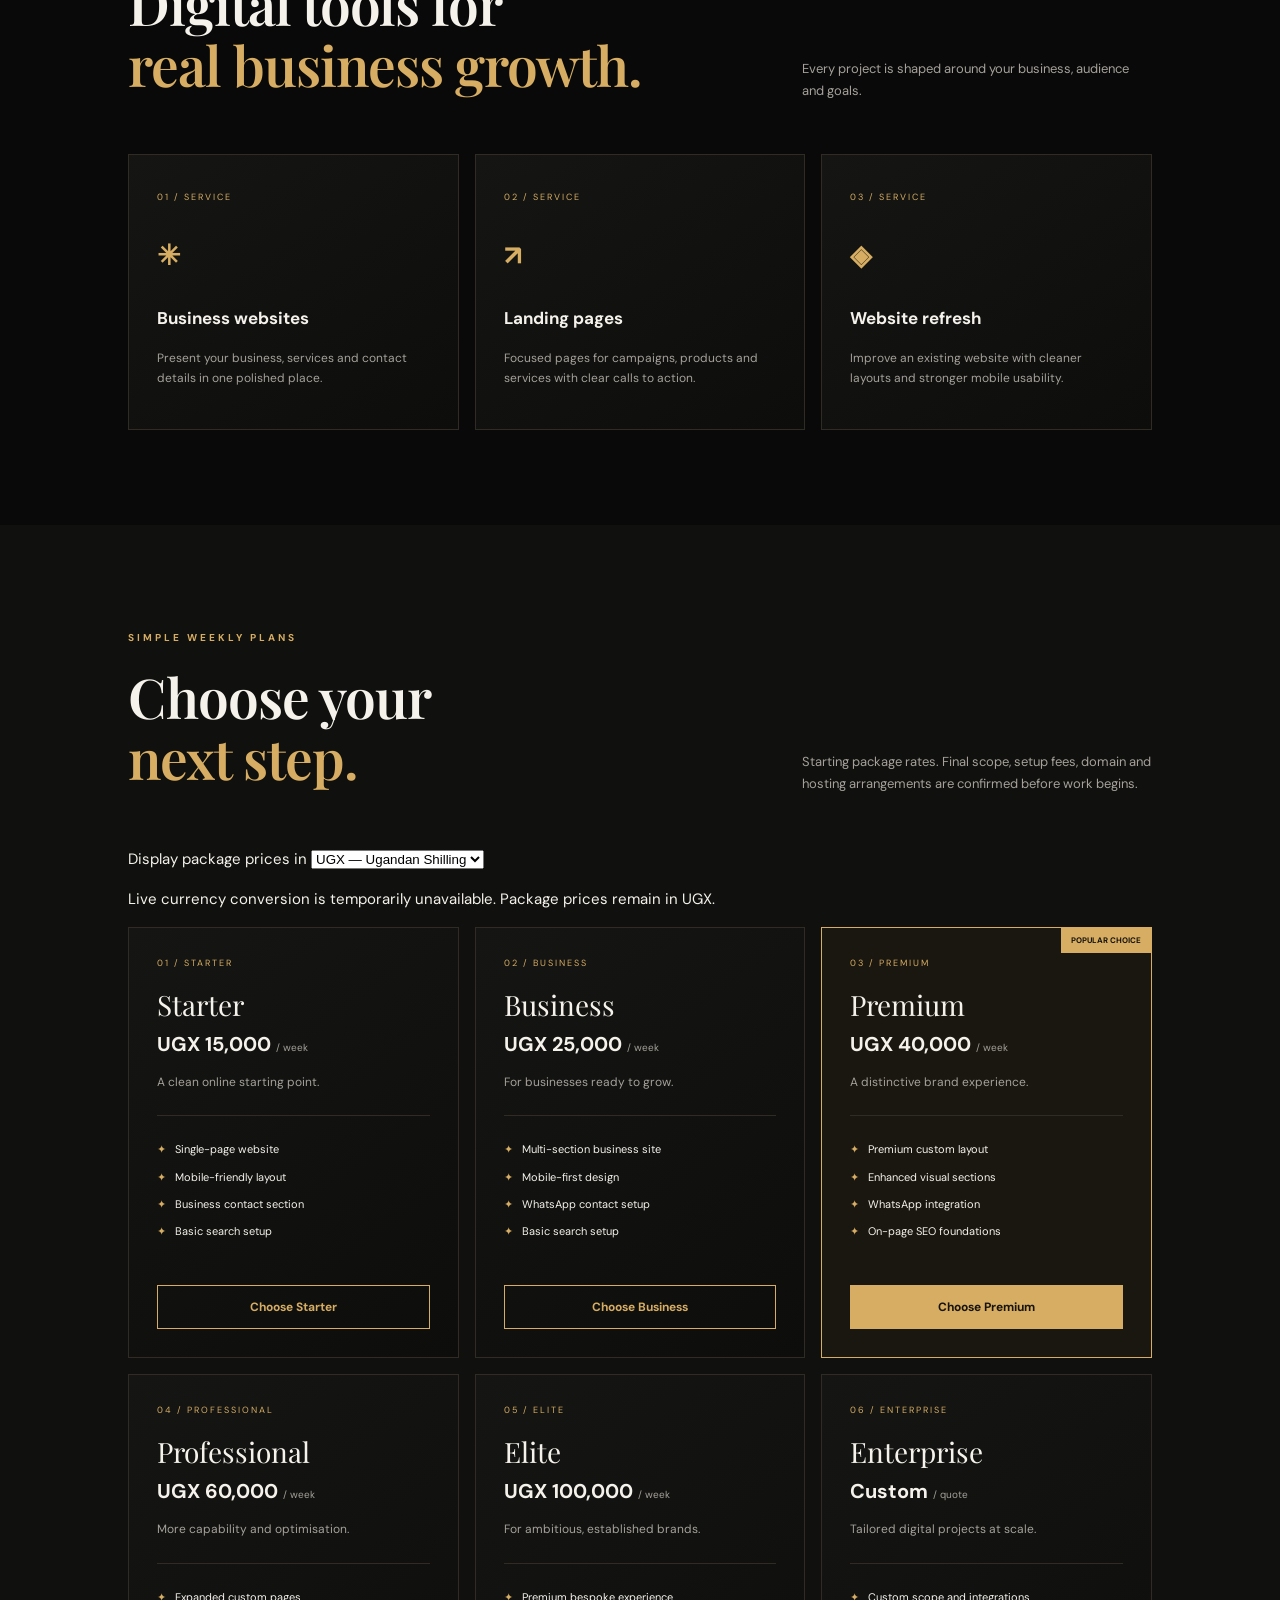
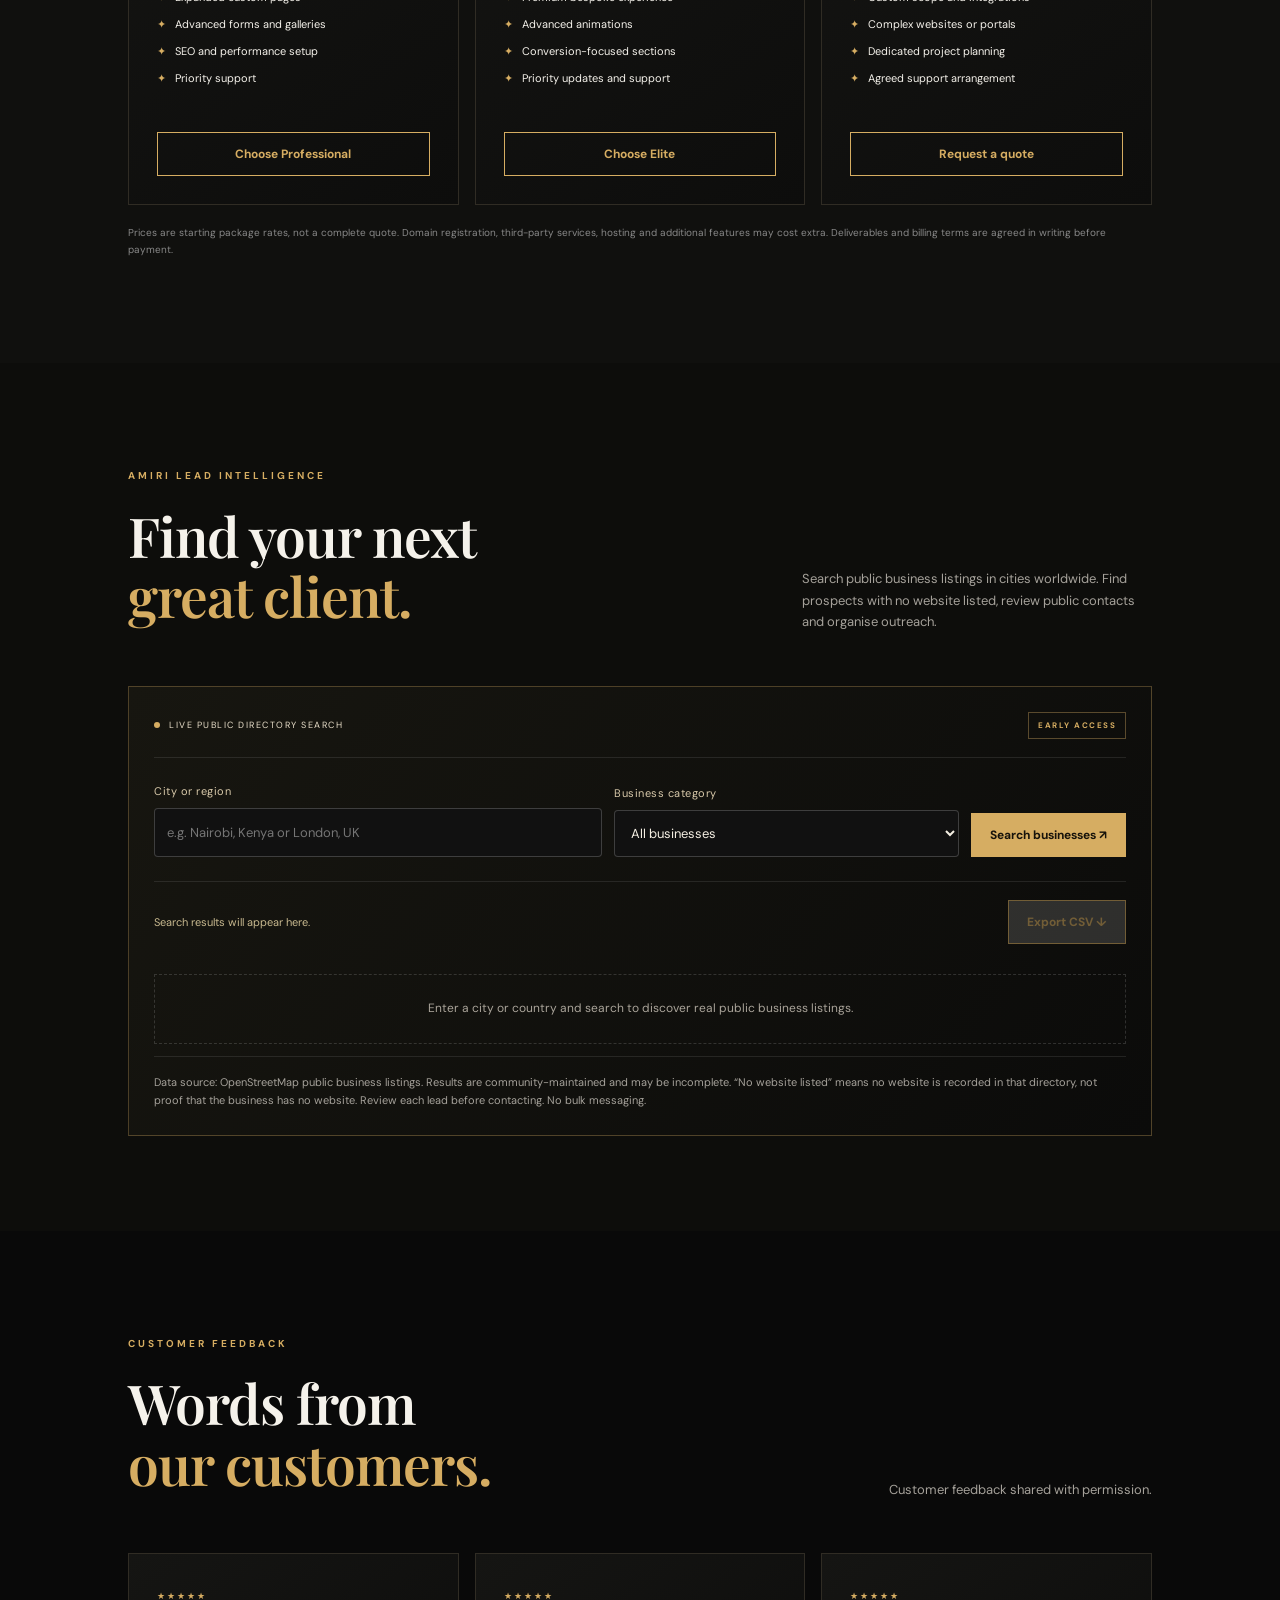
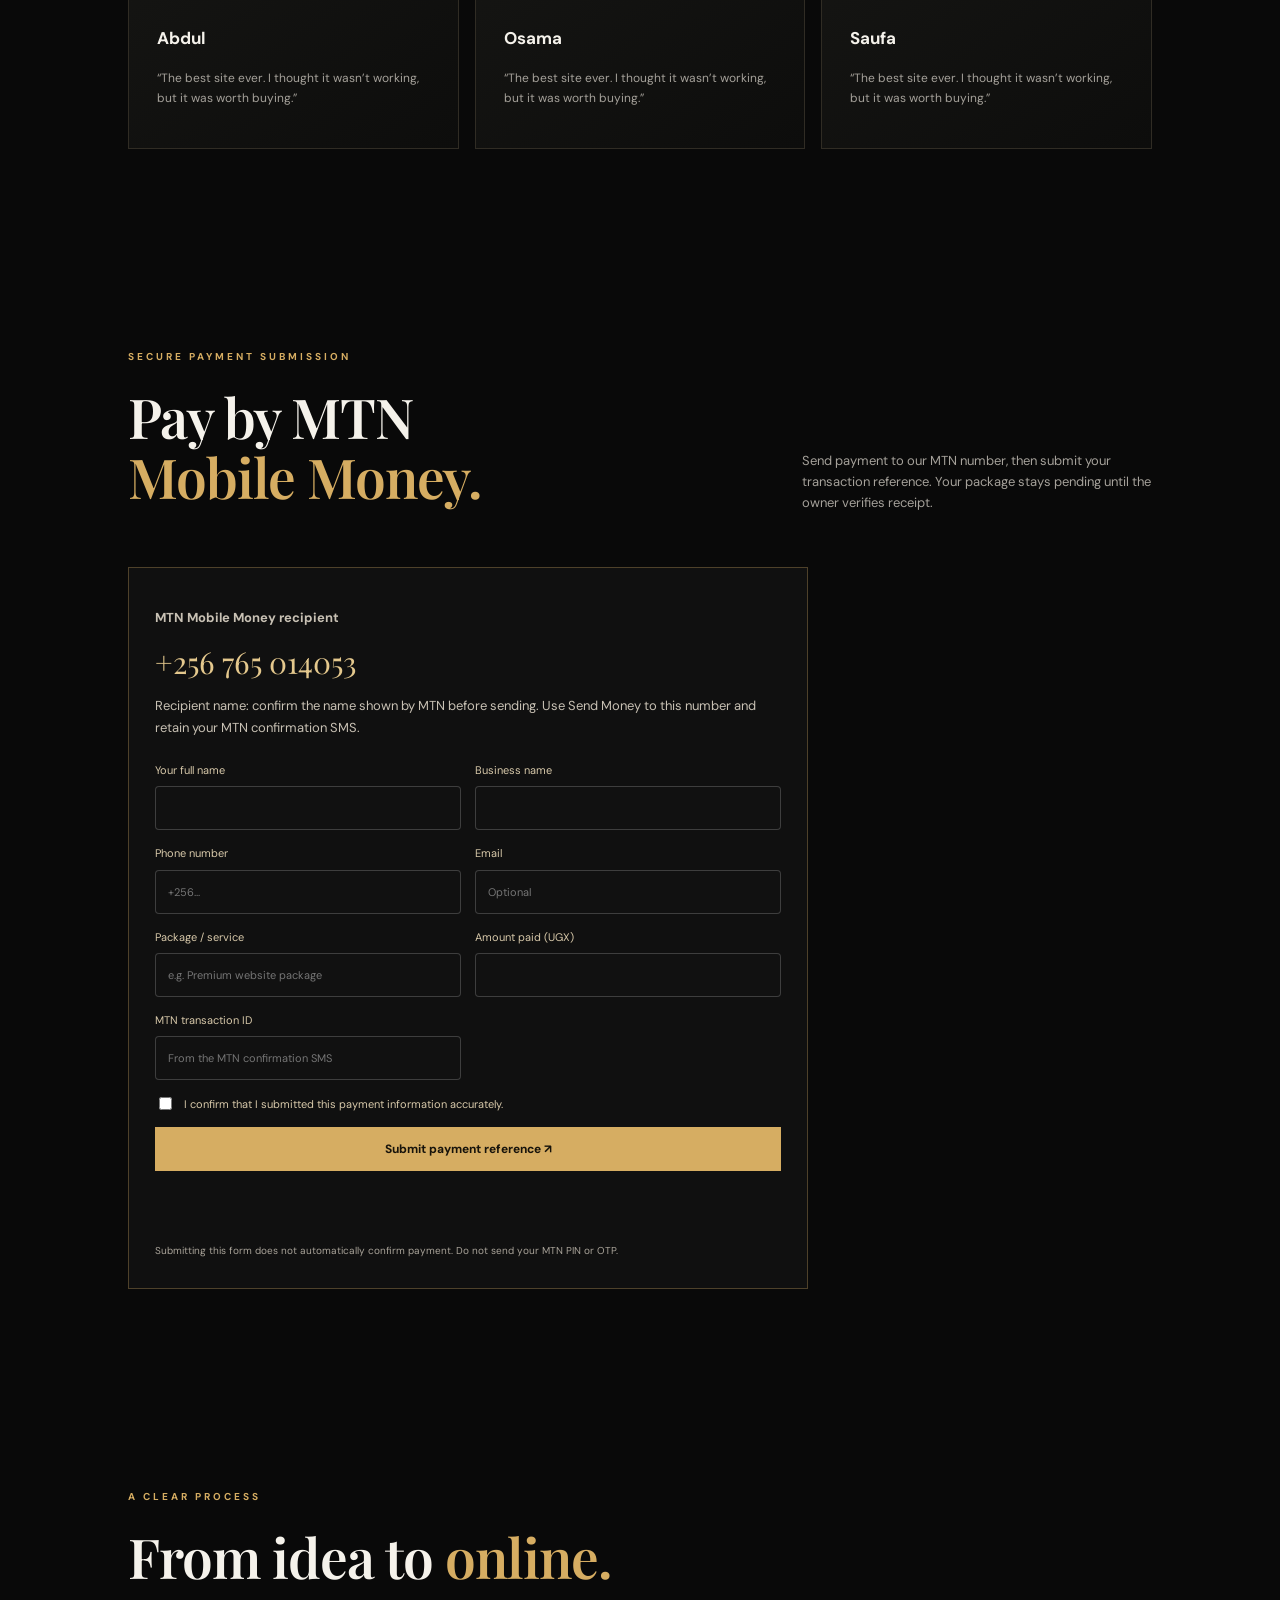
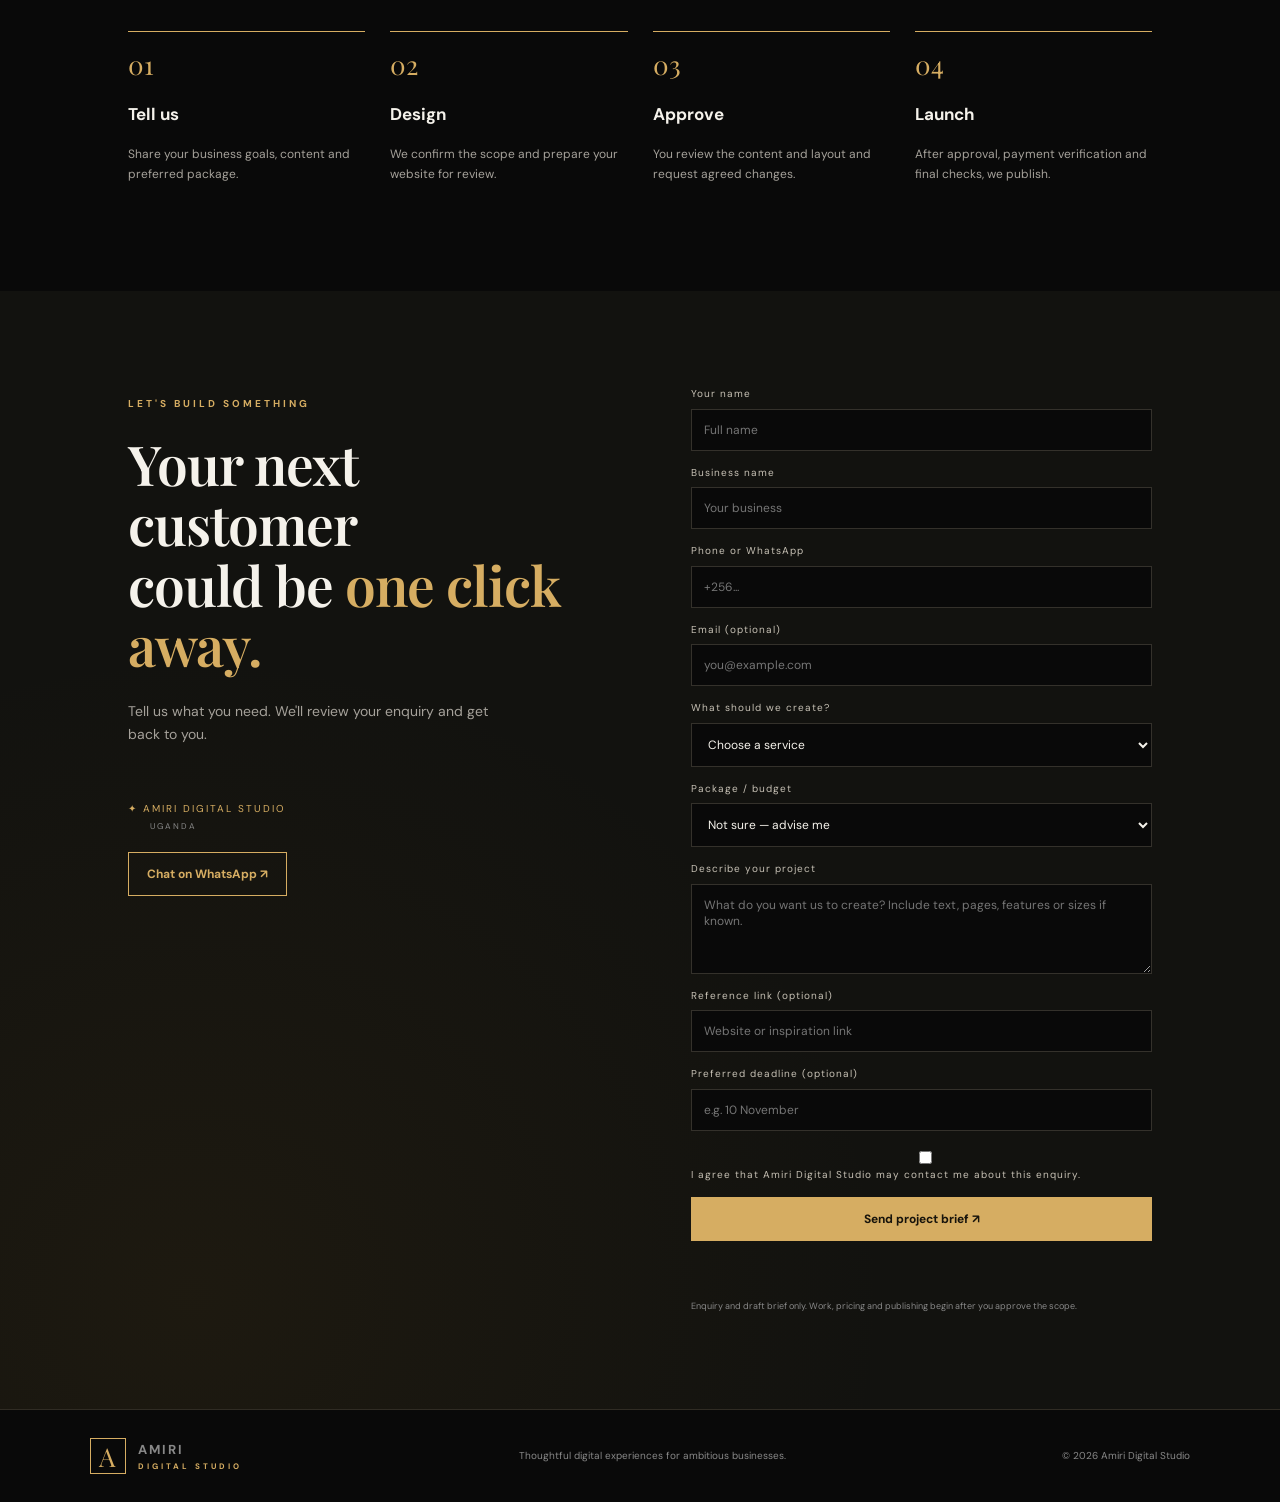
==== commit 550b927c: "Add customer-approved testimonials to studio homepage" ====
--- a/index.html
+++ b/index.html
@@ -12,6 +12,6 @@
 <article><span>05 / ELITE</span><h3>Elite</h3><strong class="converted-price" data-base-ugx="100000">UGX 100,000 <small>/ week</small></strong><p>For ambitious, established brands.</p><ul><li>Premium bespoke experience</li><li>Advanced animations</li><li>Conversion-focused sections</li><li>Priority updates and support</li></ul><a class="btn outline" href="#contact" data-plan="Elite">Choose Elite</a></article>
 <article><span>06 / ENTERPRISE</span><h3>Enterprise</h3><strong>Custom <small>/ quote</small></strong><p>Tailored digital projects at scale.</p><ul><li>Custom scope and integrations</li><li>Complex websites or portals</li><li>Dedicated project planning</li><li>Agreed support arrangement</li></ul><a class="btn outline" href="#contact" data-plan="Enterprise">Request a quote</a></article>
 </div><p class="fine">Prices are starting package rates, not a complete quote. Domain registration, third-party services, hosting and additional features may cost extra. Deliverables and billing terms are agreed in writing before payment.</p></section>
-<section class="section lead-section" id="lead-finder"><div class="heading"><div><p class="eyebrow">AMIRI LEAD INTELLIGENCE</p><h2>Find your next<br><em>great client.</em></h2></div><p>Search public business listings in cities worldwide. Find prospects with no website listed, review public contacts and organise outreach.</p></div><div class="lead-preview"><div class="lead-preview-top"><span><i></i> LIVE PUBLIC DIRECTORY SEARCH</span><b>EARLY ACCESS</b></div><form id="lead-search-form" class="lead-search-form"><label>City or region<input id="lead-location" name="location" placeholder="e.g. Nairobi, Kenya or London, UK" required minlength="2"></label><label>Business category<select id="lead-category" name="category"><option value="all">All businesses</option><option value="restaurant">Restaurants & cafés</option><option value="retail">Retail & shops</option><option value="beauty">Beauty & hair</option><option value="hotel">Hotels & accommodation</option><option value="professional">Professional offices</option><option value="health">Health services</option></select></label><button class="btn gold" id="lead-search-button" type="submit">Search businesses ↗</button></form><div class="lead-toolbar"><span id="lead-count">Search results will appear here.</span><button type="button" class="btn outline" id="lead-export" disabled>Export CSV ↓</button></div><div id="lead-results" class="lead-results" aria-live="polite"><p class="lead-empty">Enter a city or country and search to discover real public business listings.</p></div><p class="lead-privacy">Data source: OpenStreetMap public business listings. Results are community-maintained and may be incomplete. “No website listed” means no website is recorded in that directory, not proof that the business has no website. Review each lead before contacting. No bulk messaging.</p></div></section><section class="section payment-section" id="payment"><div class="heading"><div><p class="eyebrow">SECURE PAYMENT SUBMISSION</p><h2>Pay by MTN<br><em>Mobile Money.</em></h2></div><p>Send payment to our MTN number, then submit your transaction reference. Your package stays pending until the owner verifies receipt.</p></div><div class="payment-panel"><p><b>MTN Mobile Money recipient</b></p><h3>+256 765 014053</h3><p>Recipient name: confirm the name shown by MTN before sending. Use Send Money to this number and retain your MTN confirmation SMS.</p><form id="payment-submit-form"><label>Your full name<input name="name" required maxlength="120"></label><label>Business name<input name="business" maxlength="160"></label><label>Phone number<input name="phone" type="tel" required placeholder="+256..." maxlength="30"></label><label>Email<input name="email" type="email" placeholder="Optional"></label><label>Package / service<input name="package" required placeholder="e.g. Premium website package"></label><label>Amount paid (UGX)<input name="amount" type="number" min="1" step="1" required></label><label>MTN transaction ID<input name="transactionId" required placeholder="From the MTN confirmation SMS"></label><label class="consent"><input name="consent" type="checkbox" required> I confirm that I submitted this payment information accurately.</label><button class="btn gold" id="payment-submit-btn" type="submit">Submit payment reference ↗</button><p id="payment-status" role="status" aria-live="polite"></p></form><small>Submitting this form does not automatically confirm payment. Do not send your MTN PIN or OTP.</small></div></section><section class="section" id="process"><p class="eyebrow">A CLEAR PROCESS</p><h2>From idea to <em>online.</em></h2><div class="steps"><article><b>01</b><h3>Tell us</h3><p>Share your business goals, content and preferred package.</p></article><article><b>02</b><h3>Design</h3><p>We confirm the scope and prepare your website for review.</p></article><article><b>03</b><h3>Approve</h3><p>You review the content and layout and request agreed changes.</p></article><article><b>04</b><h3>Launch</h3><p>After approval, payment verification and final checks, we publish.</p></article></div></section>
+<section class="section lead-section" id="lead-finder"><div class="heading"><div><p class="eyebrow">AMIRI LEAD INTELLIGENCE</p><h2>Find your next<br><em>great client.</em></h2></div><p>Search public business listings in cities worldwide. Find prospects with no website listed, review public contacts and organise outreach.</p></div><div class="lead-preview"><div class="lead-preview-top"><span><i></i> LIVE PUBLIC DIRECTORY SEARCH</span><b>EARLY ACCESS</b></div><form id="lead-search-form" class="lead-search-form"><label>City or region<input id="lead-location" name="location" placeholder="e.g. Nairobi, Kenya or London, UK" required minlength="2"></label><label>Business category<select id="lead-category" name="category"><option value="all">All businesses</option><option value="restaurant">Restaurants & cafés</option><option value="retail">Retail & shops</option><option value="beauty">Beauty & hair</option><option value="hotel">Hotels & accommodation</option><option value="professional">Professional offices</option><option value="health">Health services</option></select></label><button class="btn gold" id="lead-search-button" type="submit">Search businesses ↗</button></form><div class="lead-toolbar"><span id="lead-count">Search results will appear here.</span><button type="button" class="btn outline" id="lead-export" disabled>Export CSV ↓</button></div><div id="lead-results" class="lead-results" aria-live="polite"><p class="lead-empty">Enter a city or country and search to discover real public business listings.</p></div><p class="lead-privacy">Data source: OpenStreetMap public business listings. Results are community-maintained and may be incomplete. “No website listed” means no website is recorded in that directory, not proof that the business has no website. Review each lead before contacting. No bulk messaging.</p></div></section><section class="section" id="reviews"><div class="heading"><div><p class="eyebrow">CUSTOMER FEEDBACK</p><h2>Words from<br><em>our customers.</em></h2></div><p>Customer feedback shared with permission.</p></div><div class="cards"><article class="review-card"><span>★★★★★</span><h3>Abdul</h3><p>“The best site ever. I thought it wasn’t working, but it was worth buying.”</p></article><article class="review-card"><span>★★★★★</span><h3>Osama</h3><p>“The best site ever. I thought it wasn’t working, but it was worth buying.”</p></article><article class="review-card"><span>★★★★★</span><h3>Saufa</h3><p>“The best site ever. I thought it wasn’t working, but it was worth buying.”</p></article></div></section><section class="section payment-section" id="payment"><div class="heading"><div><p class="eyebrow">SECURE PAYMENT SUBMISSION</p><h2>Pay by MTN<br><em>Mobile Money.</em></h2></div><p>Send payment to our MTN number, then submit your transaction reference. Your package stays pending until the owner verifies receipt.</p></div><div class="payment-panel"><p><b>MTN Mobile Money recipient</b></p><h3>+256 765 014053</h3><p>Recipient name: confirm the name shown by MTN before sending. Use Send Money to this number and retain your MTN confirmation SMS.</p><form id="payment-submit-form"><label>Your full name<input name="name" required maxlength="120"></label><label>Business name<input name="business" maxlength="160"></label><label>Phone number<input name="phone" type="tel" required placeholder="+256..." maxlength="30"></label><label>Email<input name="email" type="email" placeholder="Optional"></label><label>Package / service<input name="package" required placeholder="e.g. Premium website package"></label><label>Amount paid (UGX)<input name="amount" type="number" min="1" step="1" required></label><label>MTN transaction ID<input name="transactionId" required placeholder="From the MTN confirmation SMS"></label><label class="consent"><input name="consent" type="checkbox" required> I confirm that I submitted this payment information accurately.</label><button class="btn gold" id="payment-submit-btn" type="submit">Submit payment reference ↗</button><p id="payment-status" role="status" aria-live="polite"></p></form><small>Submitting this form does not automatically confirm payment. Do not send your MTN PIN or OTP.</small></div></section><section class="section" id="process"><p class="eyebrow">A CLEAR PROCESS</p><h2>From idea to <em>online.</em></h2><div class="steps"><article><b>01</b><h3>Tell us</h3><p>Share your business goals, content and preferred package.</p></article><article><b>02</b><h3>Design</h3><p>We confirm the scope and prepare your website for review.</p></article><article><b>03</b><h3>Approve</h3><p>You review the content and layout and request agreed changes.</p></article><article><b>04</b><h3>Launch</h3><p>After approval, payment verification and final checks, we publish.</p></article></div></section>
 <section class="contact" id="contact"><div><p class="eyebrow">LET'S BUILD SOMETHING</p><h2>Your next customer<br>could be <em>one click away.</em></h2><p class="lead">Tell us what you need. We'll review your enquiry and get back to you.</p><p class="contact-brand">✦ AMIRI DIGITAL STUDIO<br><small>UGANDA</small></p><a class="btn outline contact-wa" href="https://wa.me/256765014053?text=Hello%20Amiri%20Digital%20Studio%2C%20I%27m%20interested%20in%20a%20website." target="_blank" rel="noopener">Chat on WhatsApp ↗</a></div><form id="project-enquiry"><label>Your name<input name="name" autocomplete="name" required placeholder="Full name"></label><label>Business name<input name="business" required placeholder="Your business"></label><label>Phone or WhatsApp<input name="phone" type="tel" required placeholder="+256..." pattern="[+0-9 ()-]{9,20}"></label><label>Email (optional)<input name="email" type="email" placeholder="you@example.com"></label><label>What should we create?<select name="service" required><option value="">Choose a service</option><option>Business website</option><option>Landing page</option><option>Logo / brand identity</option><option>Flyer / poster</option><option>Banner / feather flag</option><option>Social media designs</option><option>Other design or digital work</option></select></label><label>Package / budget<select name="package"><option value="">Not sure — advise me</option><option>Starter — UGX 15,000/week</option><option>Business — UGX 25,000/week</option><option>Premium — UGX 40,000/week</option><option>Professional — UGX 60,000/week</option><option>Elite — UGX 100,000/week</option><option>Enterprise — Custom quote</option><option>Custom quote</option></select></label><label>Describe your project<textarea name="message" rows="4" required placeholder="What do you want us to create? Include text, pages, features or sizes if known."></textarea></label><label>Reference link (optional)<input name="reference" type="url" placeholder="Website or inspiration link"></label><label>Preferred deadline (optional)<input name="deadline" placeholder="e.g. 10 November"></label><label class="consent"><input name="consent" type="checkbox" required> I agree that Amiri Digital Studio may contact me about this enquiry.</label><button class="btn gold" type="submit" id="enquiry-submit">Send project brief ↗</button><p id="enquiry-status" role="status" aria-live="polite"></p><small>Enquiry and draft brief only. Work, pricing and publishing begin after you approve the scope.</small></form></section></main>
 <footer><a class="brand" href="#home"><b>A</b><span>AMIRI<small>DIGITAL STUDIO</small></span></a><p>Thoughtful digital experiences for ambitious businesses.</p><span>© <span id="year"></span> Amiri Digital Studio</span></footer><a class="whatsapp-float" href="https://wa.me/256765014053?text=Hello%20Amiri%20Digital%20Studio%2C%20I%27d%20like%20to%20enquire%20about%20a%20website." target="_blank" rel="noopener" aria-label="Chat with Amiri Digital Studio on WhatsApp"><span aria-hidden="true">◉</span> WhatsApp</a><script src="script.js"></script></body></html>
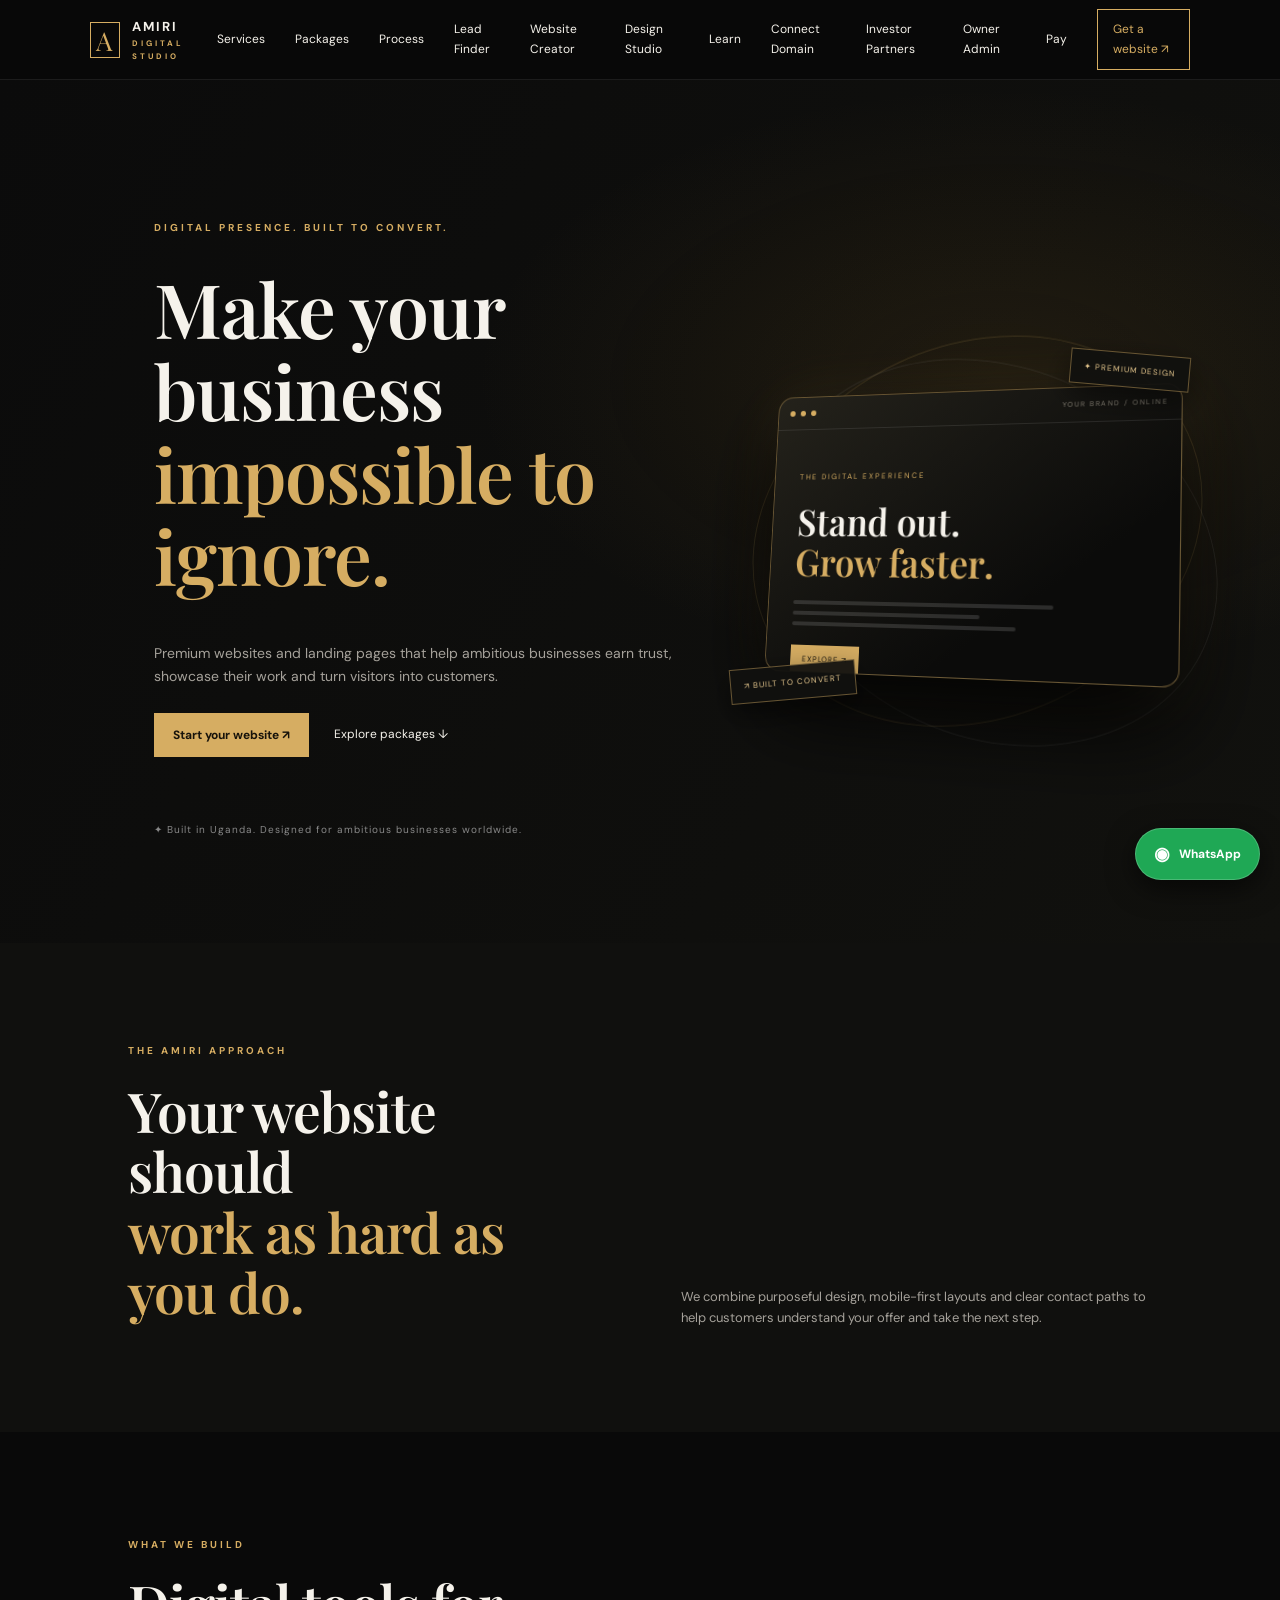
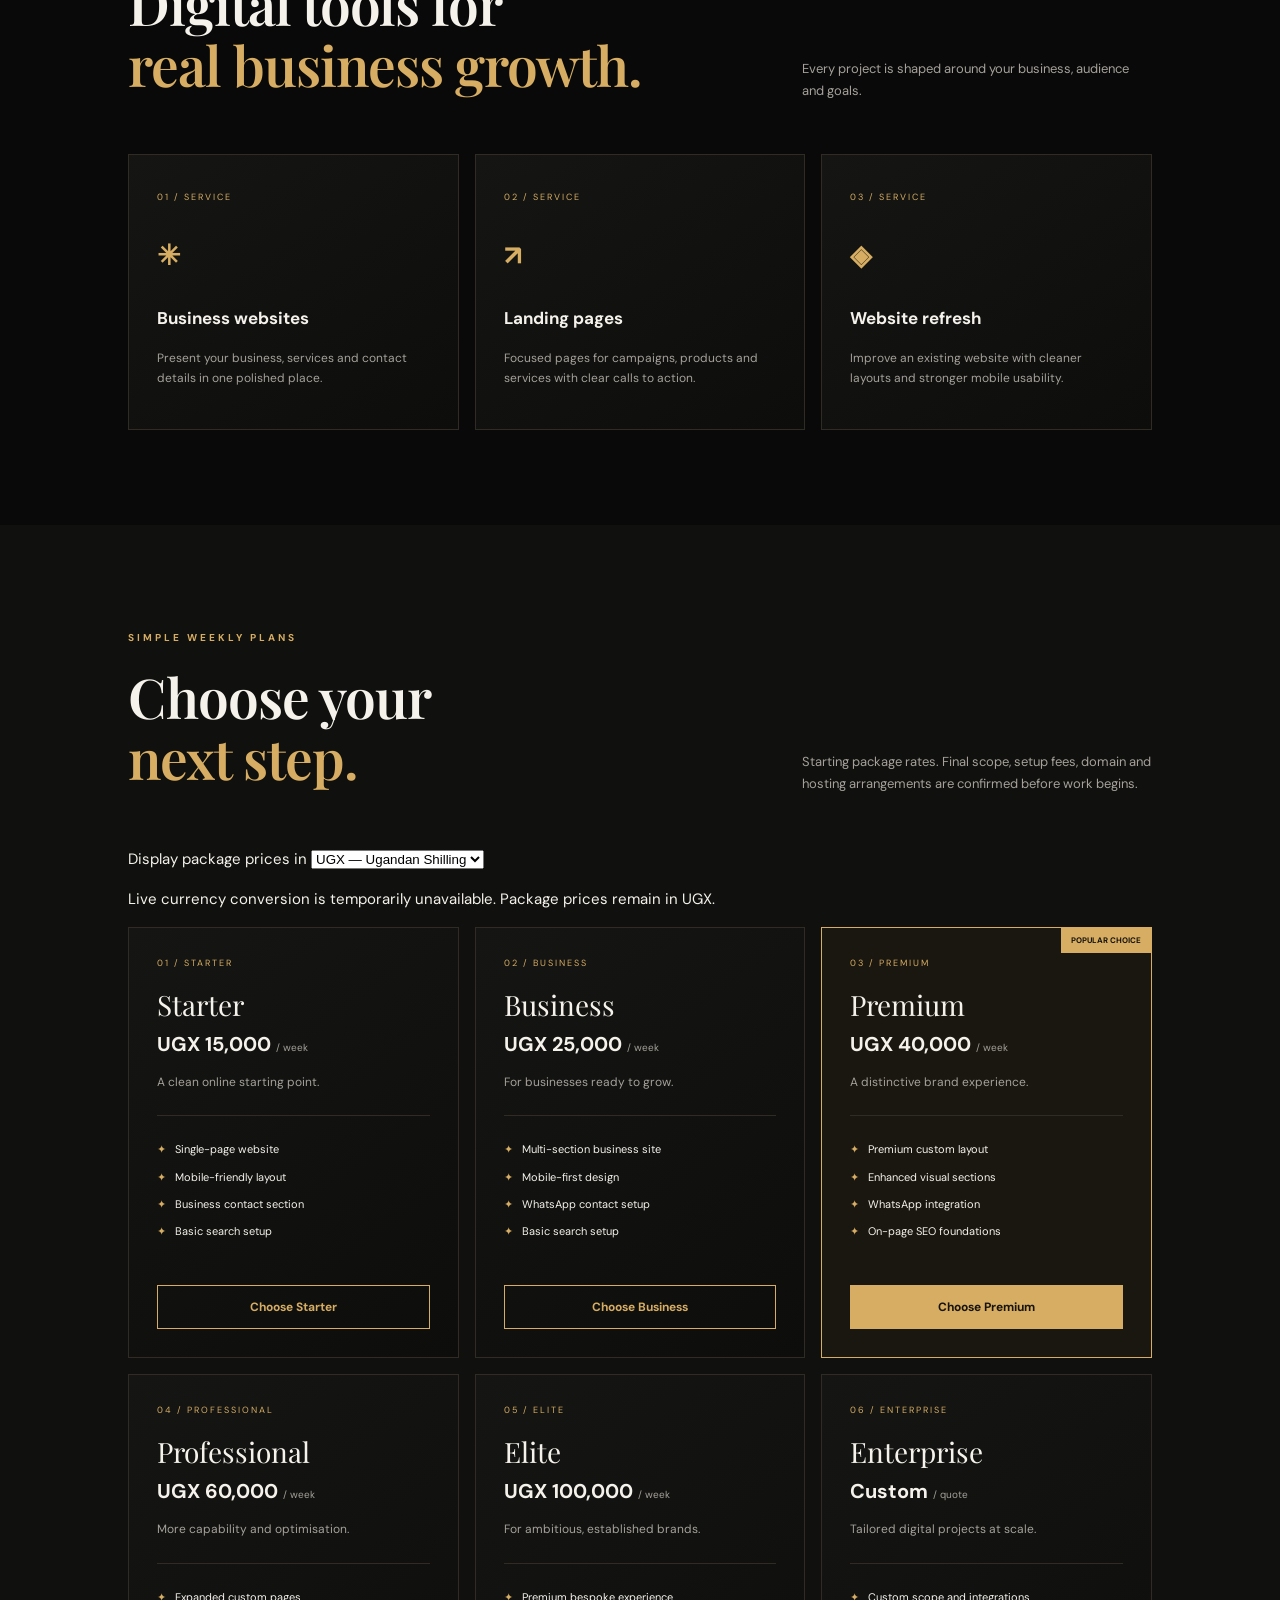
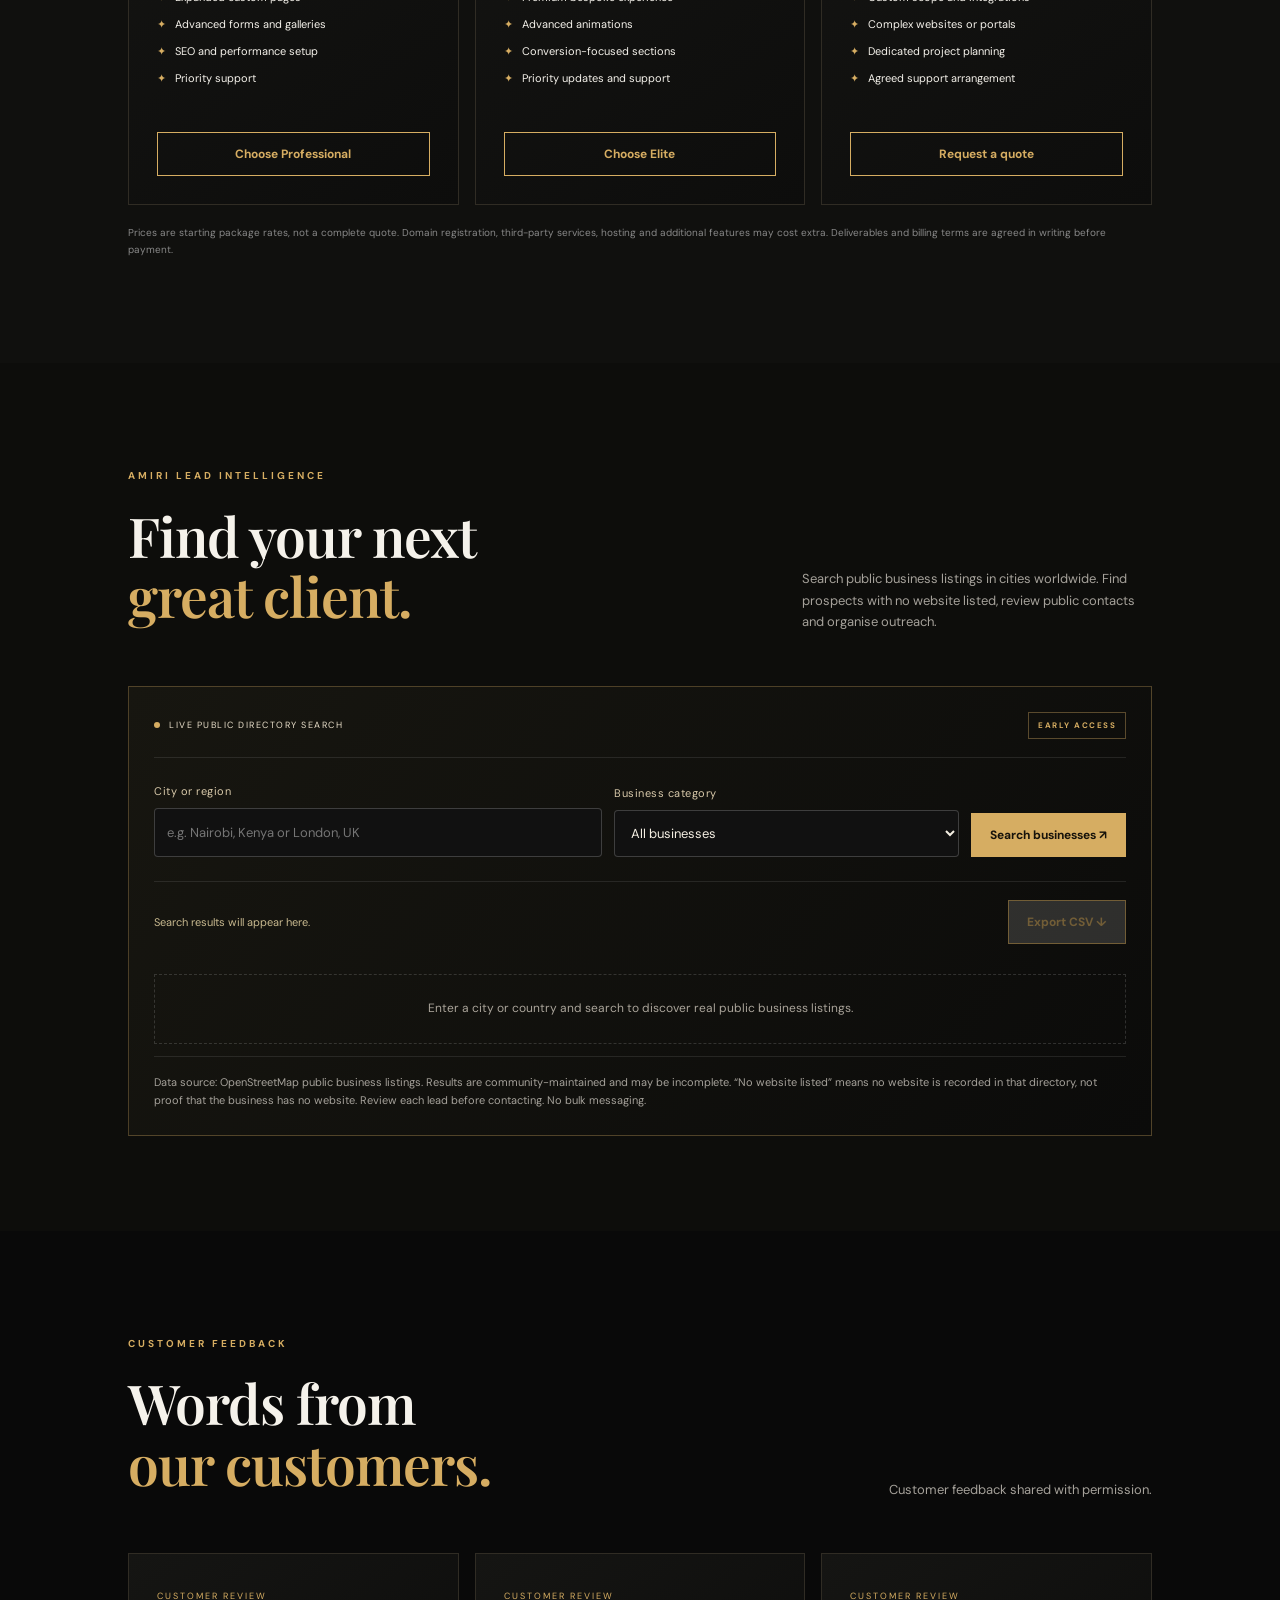
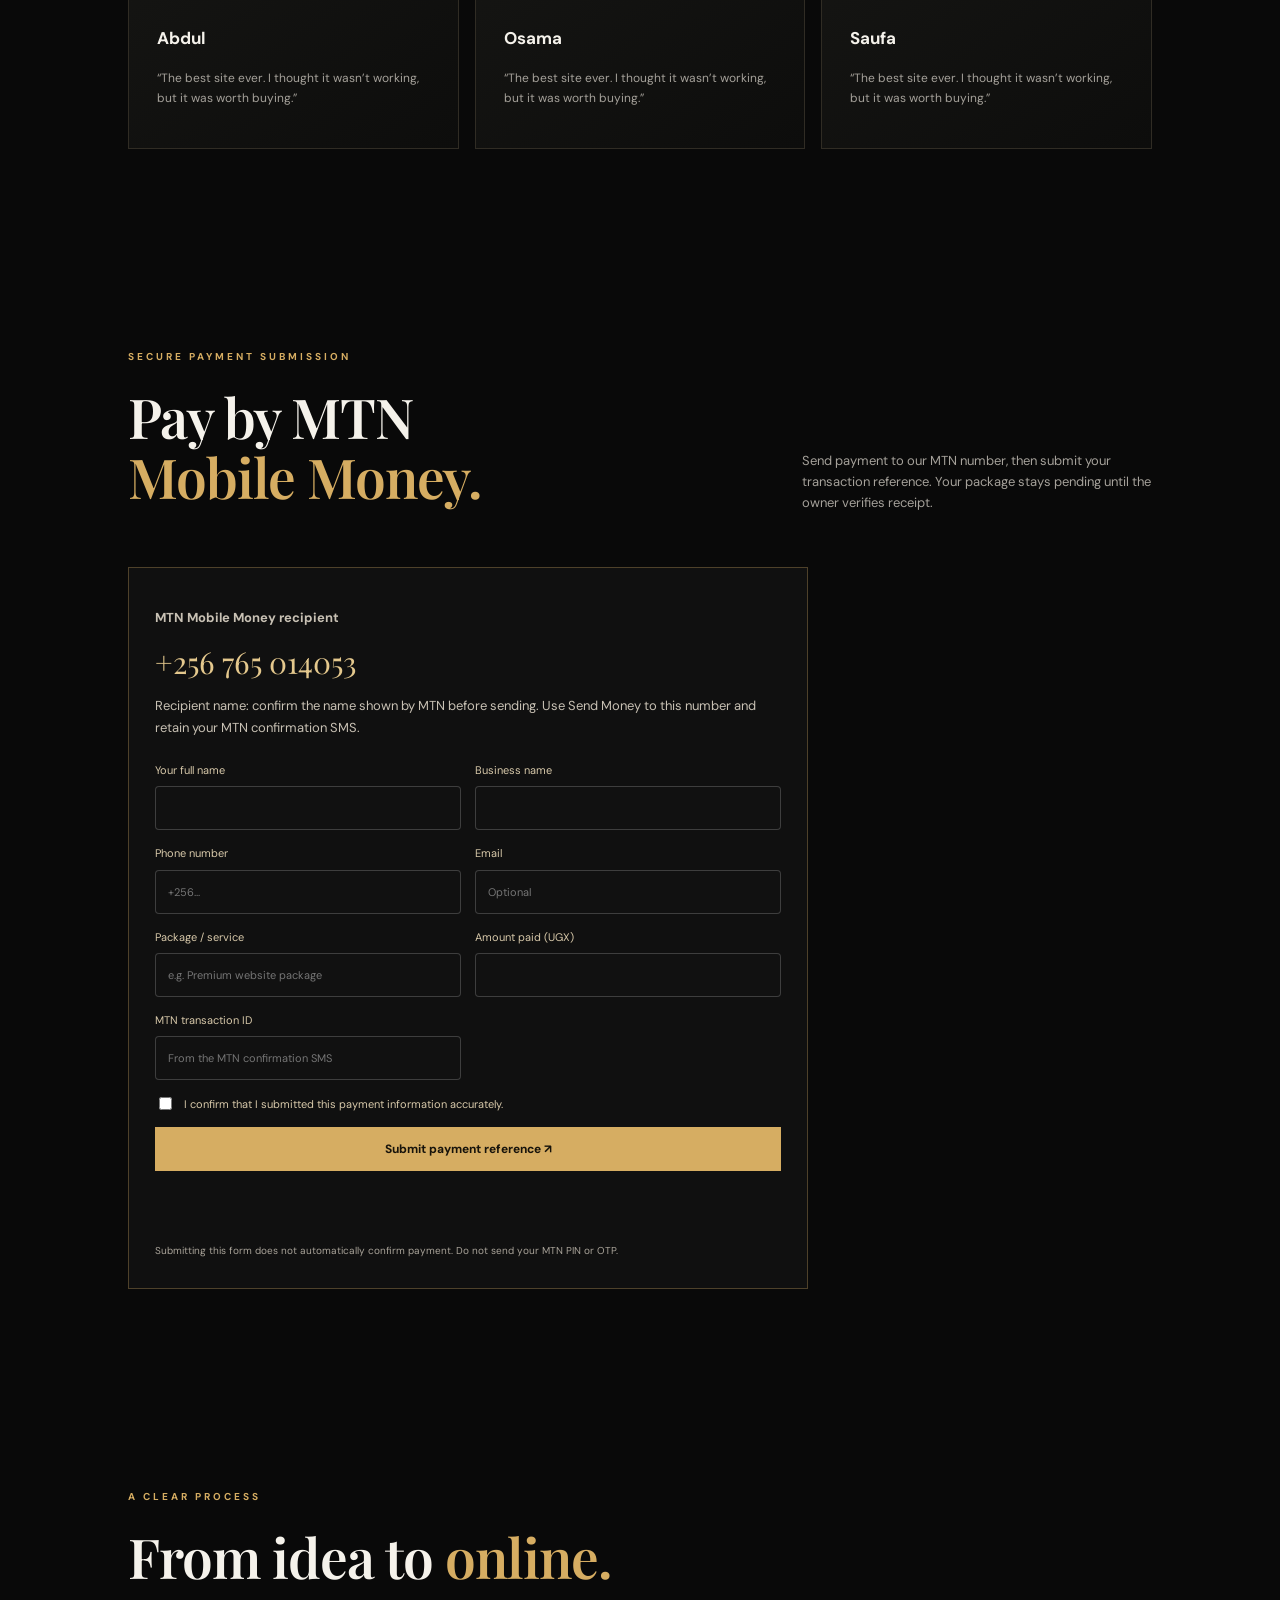
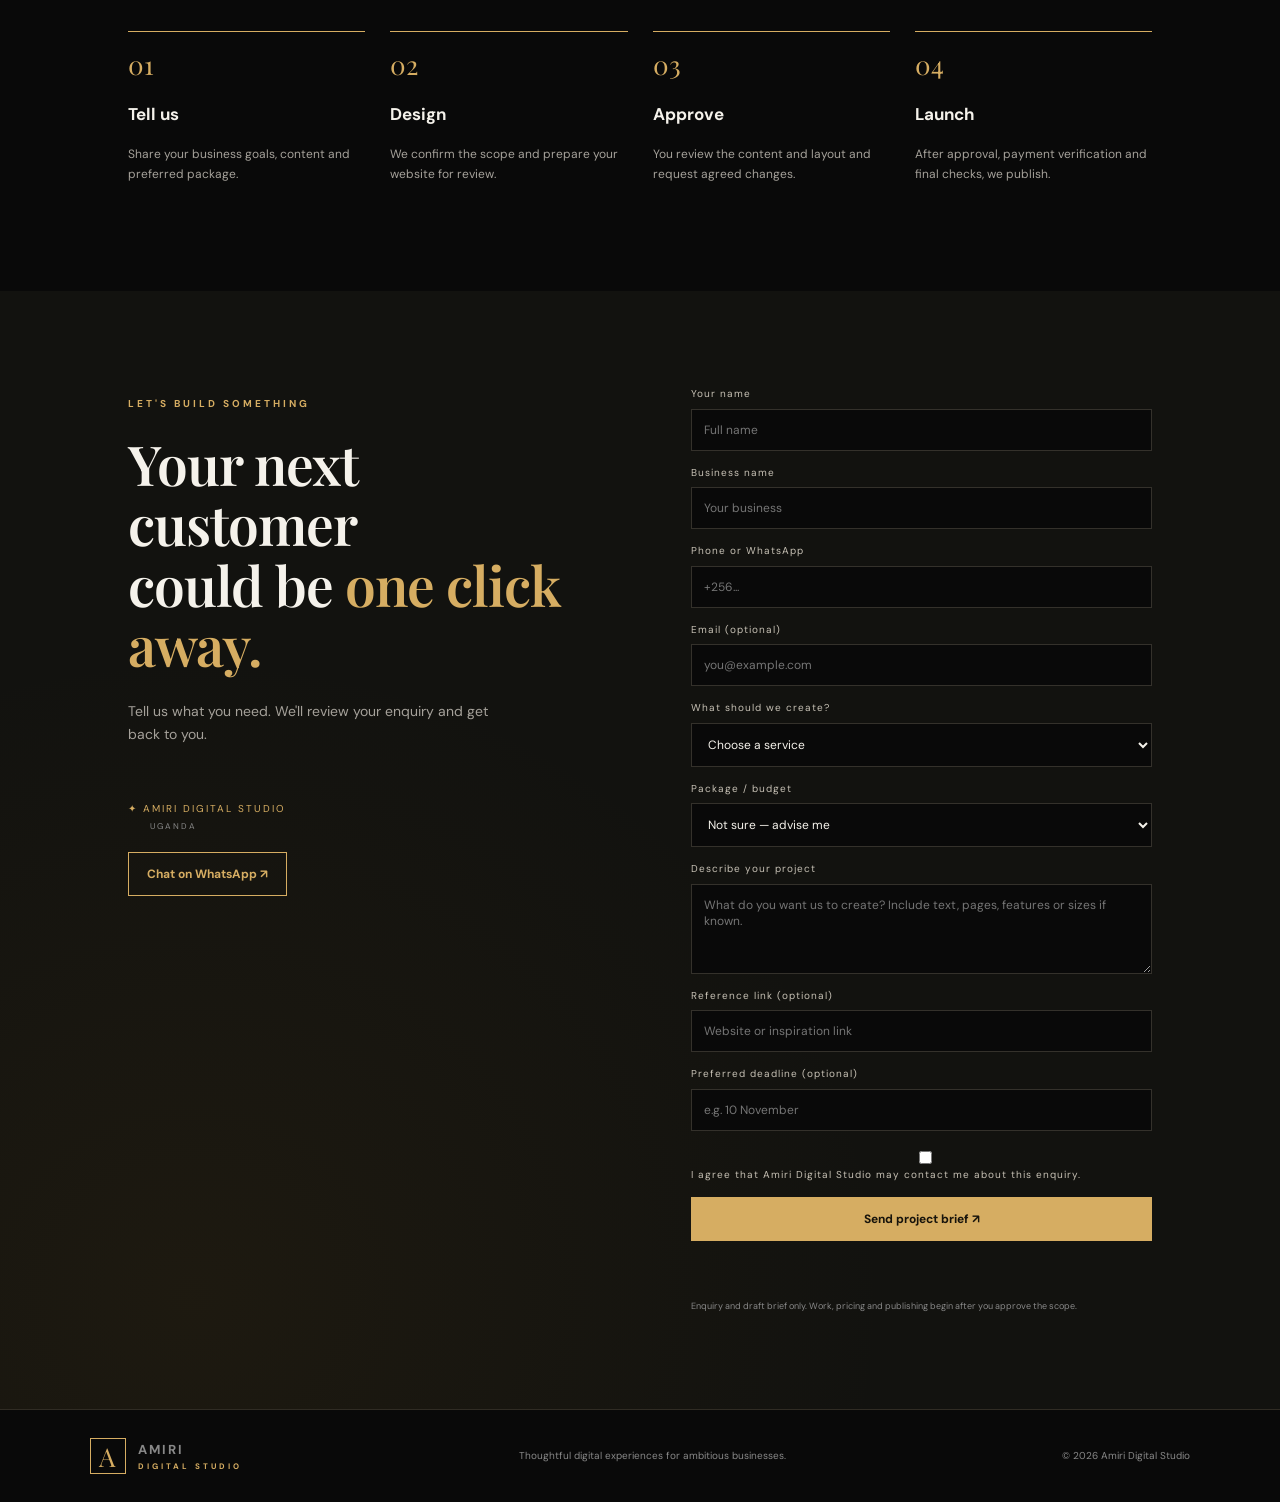
==== commit feff9322: "Avoid implying an unprovided star rating" ====
--- a/index.html
+++ b/index.html
@@ -12,6 +12,6 @@
 <article><span>05 / ELITE</span><h3>Elite</h3><strong class="converted-price" data-base-ugx="100000">UGX 100,000 <small>/ week</small></strong><p>For ambitious, established brands.</p><ul><li>Premium bespoke experience</li><li>Advanced animations</li><li>Conversion-focused sections</li><li>Priority updates and support</li></ul><a class="btn outline" href="#contact" data-plan="Elite">Choose Elite</a></article>
 <article><span>06 / ENTERPRISE</span><h3>Enterprise</h3><strong>Custom <small>/ quote</small></strong><p>Tailored digital projects at scale.</p><ul><li>Custom scope and integrations</li><li>Complex websites or portals</li><li>Dedicated project planning</li><li>Agreed support arrangement</li></ul><a class="btn outline" href="#contact" data-plan="Enterprise">Request a quote</a></article>
 </div><p class="fine">Prices are starting package rates, not a complete quote. Domain registration, third-party services, hosting and additional features may cost extra. Deliverables and billing terms are agreed in writing before payment.</p></section>
-<section class="section lead-section" id="lead-finder"><div class="heading"><div><p class="eyebrow">AMIRI LEAD INTELLIGENCE</p><h2>Find your next<br><em>great client.</em></h2></div><p>Search public business listings in cities worldwide. Find prospects with no website listed, review public contacts and organise outreach.</p></div><div class="lead-preview"><div class="lead-preview-top"><span><i></i> LIVE PUBLIC DIRECTORY SEARCH</span><b>EARLY ACCESS</b></div><form id="lead-search-form" class="lead-search-form"><label>City or region<input id="lead-location" name="location" placeholder="e.g. Nairobi, Kenya or London, UK" required minlength="2"></label><label>Business category<select id="lead-category" name="category"><option value="all">All businesses</option><option value="restaurant">Restaurants & cafés</option><option value="retail">Retail & shops</option><option value="beauty">Beauty & hair</option><option value="hotel">Hotels & accommodation</option><option value="professional">Professional offices</option><option value="health">Health services</option></select></label><button class="btn gold" id="lead-search-button" type="submit">Search businesses ↗</button></form><div class="lead-toolbar"><span id="lead-count">Search results will appear here.</span><button type="button" class="btn outline" id="lead-export" disabled>Export CSV ↓</button></div><div id="lead-results" class="lead-results" aria-live="polite"><p class="lead-empty">Enter a city or country and search to discover real public business listings.</p></div><p class="lead-privacy">Data source: OpenStreetMap public business listings. Results are community-maintained and may be incomplete. “No website listed” means no website is recorded in that directory, not proof that the business has no website. Review each lead before contacting. No bulk messaging.</p></div></section><section class="section" id="reviews"><div class="heading"><div><p class="eyebrow">CUSTOMER FEEDBACK</p><h2>Words from<br><em>our customers.</em></h2></div><p>Customer feedback shared with permission.</p></div><div class="cards"><article class="review-card"><span>★★★★★</span><h3>Abdul</h3><p>“The best site ever. I thought it wasn’t working, but it was worth buying.”</p></article><article class="review-card"><span>★★★★★</span><h3>Osama</h3><p>“The best site ever. I thought it wasn’t working, but it was worth buying.”</p></article><article class="review-card"><span>★★★★★</span><h3>Saufa</h3><p>“The best site ever. I thought it wasn’t working, but it was worth buying.”</p></article></div></section><section class="section payment-section" id="payment"><div class="heading"><div><p class="eyebrow">SECURE PAYMENT SUBMISSION</p><h2>Pay by MTN<br><em>Mobile Money.</em></h2></div><p>Send payment to our MTN number, then submit your transaction reference. Your package stays pending until the owner verifies receipt.</p></div><div class="payment-panel"><p><b>MTN Mobile Money recipient</b></p><h3>+256 765 014053</h3><p>Recipient name: confirm the name shown by MTN before sending. Use Send Money to this number and retain your MTN confirmation SMS.</p><form id="payment-submit-form"><label>Your full name<input name="name" required maxlength="120"></label><label>Business name<input name="business" maxlength="160"></label><label>Phone number<input name="phone" type="tel" required placeholder="+256..." maxlength="30"></label><label>Email<input name="email" type="email" placeholder="Optional"></label><label>Package / service<input name="package" required placeholder="e.g. Premium website package"></label><label>Amount paid (UGX)<input name="amount" type="number" min="1" step="1" required></label><label>MTN transaction ID<input name="transactionId" required placeholder="From the MTN confirmation SMS"></label><label class="consent"><input name="consent" type="checkbox" required> I confirm that I submitted this payment information accurately.</label><button class="btn gold" id="payment-submit-btn" type="submit">Submit payment reference ↗</button><p id="payment-status" role="status" aria-live="polite"></p></form><small>Submitting this form does not automatically confirm payment. Do not send your MTN PIN or OTP.</small></div></section><section class="section" id="process"><p class="eyebrow">A CLEAR PROCESS</p><h2>From idea to <em>online.</em></h2><div class="steps"><article><b>01</b><h3>Tell us</h3><p>Share your business goals, content and preferred package.</p></article><article><b>02</b><h3>Design</h3><p>We confirm the scope and prepare your website for review.</p></article><article><b>03</b><h3>Approve</h3><p>You review the content and layout and request agreed changes.</p></article><article><b>04</b><h3>Launch</h3><p>After approval, payment verification and final checks, we publish.</p></article></div></section>
+<section class="section lead-section" id="lead-finder"><div class="heading"><div><p class="eyebrow">AMIRI LEAD INTELLIGENCE</p><h2>Find your next<br><em>great client.</em></h2></div><p>Search public business listings in cities worldwide. Find prospects with no website listed, review public contacts and organise outreach.</p></div><div class="lead-preview"><div class="lead-preview-top"><span><i></i> LIVE PUBLIC DIRECTORY SEARCH</span><b>EARLY ACCESS</b></div><form id="lead-search-form" class="lead-search-form"><label>City or region<input id="lead-location" name="location" placeholder="e.g. Nairobi, Kenya or London, UK" required minlength="2"></label><label>Business category<select id="lead-category" name="category"><option value="all">All businesses</option><option value="restaurant">Restaurants & cafés</option><option value="retail">Retail & shops</option><option value="beauty">Beauty & hair</option><option value="hotel">Hotels & accommodation</option><option value="professional">Professional offices</option><option value="health">Health services</option></select></label><button class="btn gold" id="lead-search-button" type="submit">Search businesses ↗</button></form><div class="lead-toolbar"><span id="lead-count">Search results will appear here.</span><button type="button" class="btn outline" id="lead-export" disabled>Export CSV ↓</button></div><div id="lead-results" class="lead-results" aria-live="polite"><p class="lead-empty">Enter a city or country and search to discover real public business listings.</p></div><p class="lead-privacy">Data source: OpenStreetMap public business listings. Results are community-maintained and may be incomplete. “No website listed” means no website is recorded in that directory, not proof that the business has no website. Review each lead before contacting. No bulk messaging.</p></div></section><section class="section" id="reviews"><div class="heading"><div><p class="eyebrow">CUSTOMER FEEDBACK</p><h2>Words from<br><em>our customers.</em></h2></div><p>Customer feedback shared with permission.</p></div><div class="cards"><article class="review-card"><span> CUSTOMER REVIEW</span><h3>Abdul</h3><p>“The best site ever. I thought it wasn’t working, but it was worth buying.”</p></article><article class="review-card"><span> CUSTOMER REVIEW</span><h3>Osama</h3><p>“The best site ever. I thought it wasn’t working, but it was worth buying.”</p></article><article class="review-card"><span> CUSTOMER REVIEW</span><h3>Saufa</h3><p>“The best site ever. I thought it wasn’t working, but it was worth buying.”</p></article></div></section><section class="section payment-section" id="payment"><div class="heading"><div><p class="eyebrow">SECURE PAYMENT SUBMISSION</p><h2>Pay by MTN<br><em>Mobile Money.</em></h2></div><p>Send payment to our MTN number, then submit your transaction reference. Your package stays pending until the owner verifies receipt.</p></div><div class="payment-panel"><p><b>MTN Mobile Money recipient</b></p><h3>+256 765 014053</h3><p>Recipient name: confirm the name shown by MTN before sending. Use Send Money to this number and retain your MTN confirmation SMS.</p><form id="payment-submit-form"><label>Your full name<input name="name" required maxlength="120"></label><label>Business name<input name="business" maxlength="160"></label><label>Phone number<input name="phone" type="tel" required placeholder="+256..." maxlength="30"></label><label>Email<input name="email" type="email" placeholder="Optional"></label><label>Package / service<input name="package" required placeholder="e.g. Premium website package"></label><label>Amount paid (UGX)<input name="amount" type="number" min="1" step="1" required></label><label>MTN transaction ID<input name="transactionId" required placeholder="From the MTN confirmation SMS"></label><label class="consent"><input name="consent" type="checkbox" required> I confirm that I submitted this payment information accurately.</label><button class="btn gold" id="payment-submit-btn" type="submit">Submit payment reference ↗</button><p id="payment-status" role="status" aria-live="polite"></p></form><small>Submitting this form does not automatically confirm payment. Do not send your MTN PIN or OTP.</small></div></section><section class="section" id="process"><p class="eyebrow">A CLEAR PROCESS</p><h2>From idea to <em>online.</em></h2><div class="steps"><article><b>01</b><h3>Tell us</h3><p>Share your business goals, content and preferred package.</p></article><article><b>02</b><h3>Design</h3><p>We confirm the scope and prepare your website for review.</p></article><article><b>03</b><h3>Approve</h3><p>You review the content and layout and request agreed changes.</p></article><article><b>04</b><h3>Launch</h3><p>After approval, payment verification and final checks, we publish.</p></article></div></section>
 <section class="contact" id="contact"><div><p class="eyebrow">LET'S BUILD SOMETHING</p><h2>Your next customer<br>could be <em>one click away.</em></h2><p class="lead">Tell us what you need. We'll review your enquiry and get back to you.</p><p class="contact-brand">✦ AMIRI DIGITAL STUDIO<br><small>UGANDA</small></p><a class="btn outline contact-wa" href="https://wa.me/256765014053?text=Hello%20Amiri%20Digital%20Studio%2C%20I%27m%20interested%20in%20a%20website." target="_blank" rel="noopener">Chat on WhatsApp ↗</a></div><form id="project-enquiry"><label>Your name<input name="name" autocomplete="name" required placeholder="Full name"></label><label>Business name<input name="business" required placeholder="Your business"></label><label>Phone or WhatsApp<input name="phone" type="tel" required placeholder="+256..." pattern="[+0-9 ()-]{9,20}"></label><label>Email (optional)<input name="email" type="email" placeholder="you@example.com"></label><label>What should we create?<select name="service" required><option value="">Choose a service</option><option>Business website</option><option>Landing page</option><option>Logo / brand identity</option><option>Flyer / poster</option><option>Banner / feather flag</option><option>Social media designs</option><option>Other design or digital work</option></select></label><label>Package / budget<select name="package"><option value="">Not sure — advise me</option><option>Starter — UGX 15,000/week</option><option>Business — UGX 25,000/week</option><option>Premium — UGX 40,000/week</option><option>Professional — UGX 60,000/week</option><option>Elite — UGX 100,000/week</option><option>Enterprise — Custom quote</option><option>Custom quote</option></select></label><label>Describe your project<textarea name="message" rows="4" required placeholder="What do you want us to create? Include text, pages, features or sizes if known."></textarea></label><label>Reference link (optional)<input name="reference" type="url" placeholder="Website or inspiration link"></label><label>Preferred deadline (optional)<input name="deadline" placeholder="e.g. 10 November"></label><label class="consent"><input name="consent" type="checkbox" required> I agree that Amiri Digital Studio may contact me about this enquiry.</label><button class="btn gold" type="submit" id="enquiry-submit">Send project brief ↗</button><p id="enquiry-status" role="status" aria-live="polite"></p><small>Enquiry and draft brief only. Work, pricing and publishing begin after you approve the scope.</small></form></section></main>
 <footer><a class="brand" href="#home"><b>A</b><span>AMIRI<small>DIGITAL STUDIO</small></span></a><p>Thoughtful digital experiences for ambitious businesses.</p><span>© <span id="year"></span> Amiri Digital Studio</span></footer><a class="whatsapp-float" href="https://wa.me/256765014053?text=Hello%20Amiri%20Digital%20Studio%2C%20I%27d%20like%20to%20enquire%20about%20a%20website." target="_blank" rel="noopener" aria-label="Chat with Amiri Digital Studio on WhatsApp"><span aria-hidden="true">◉</span> WhatsApp</a><script src="script.js"></script></body></html>
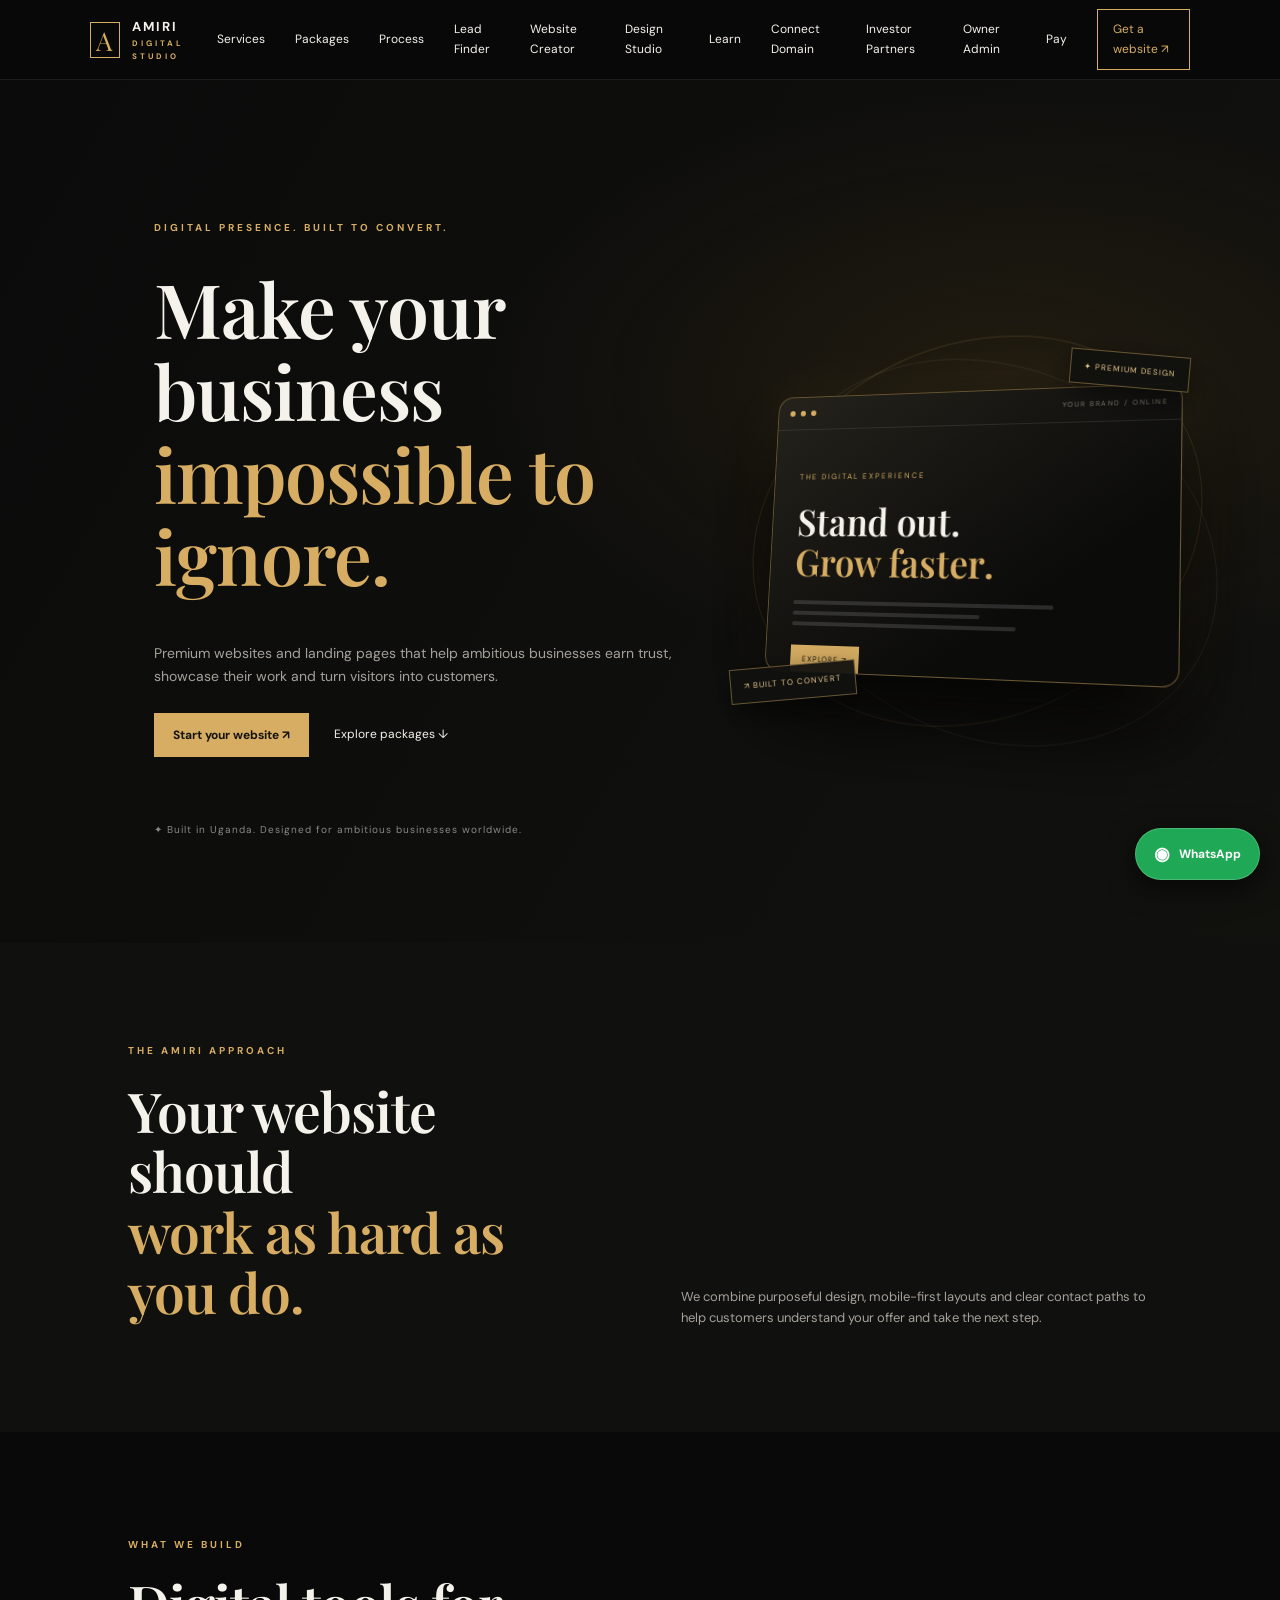
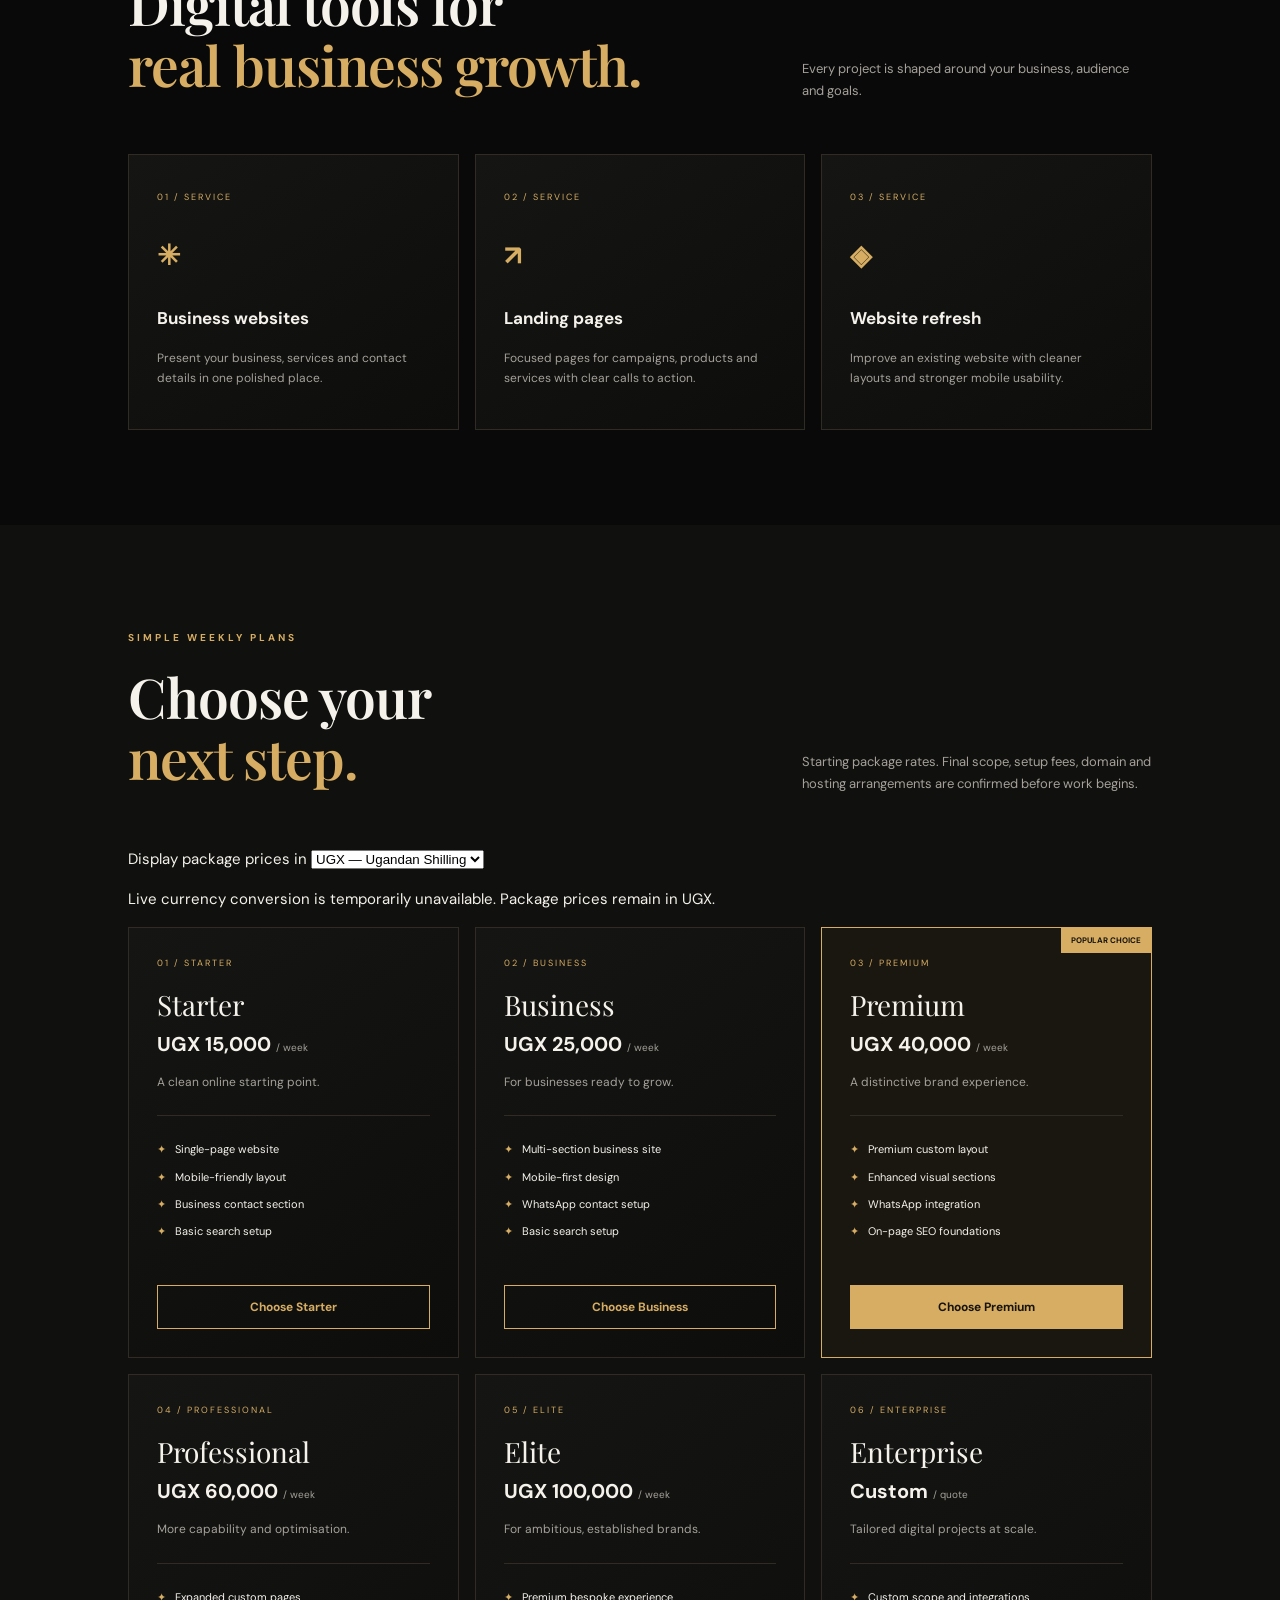
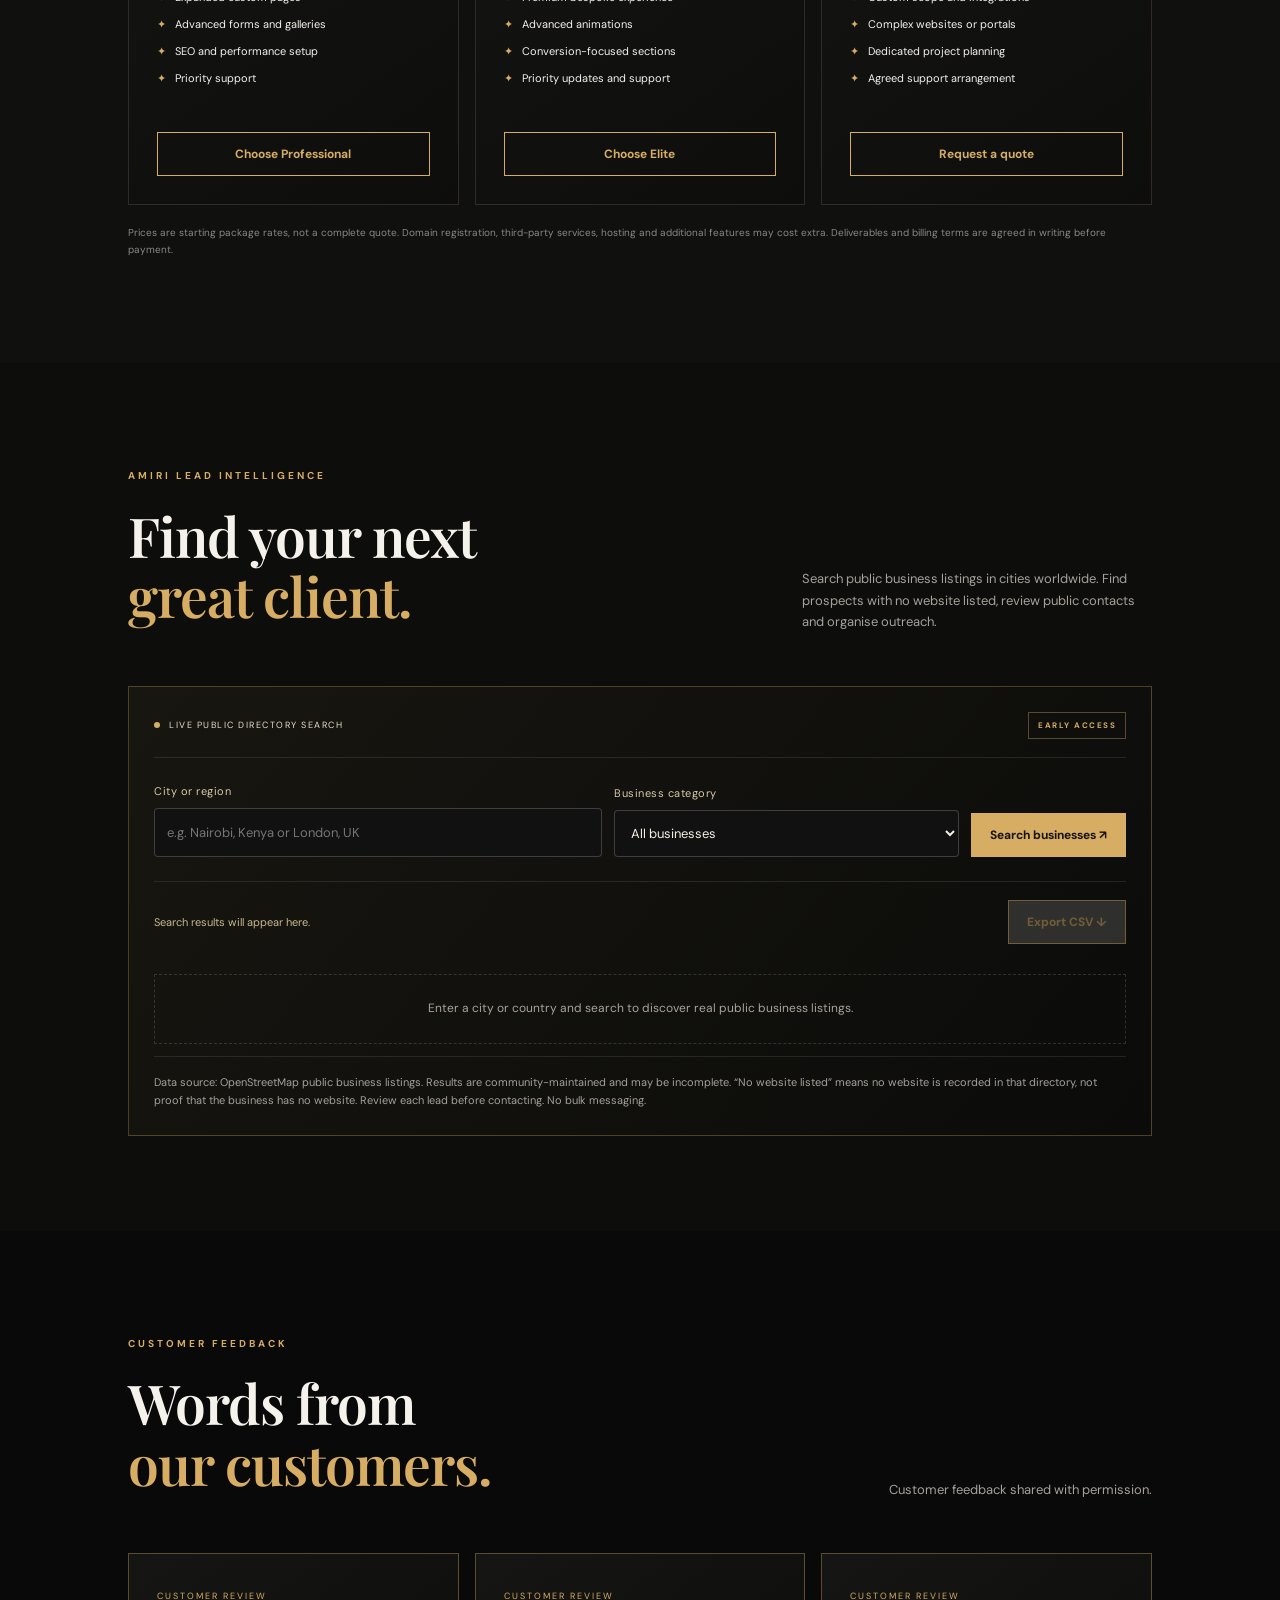
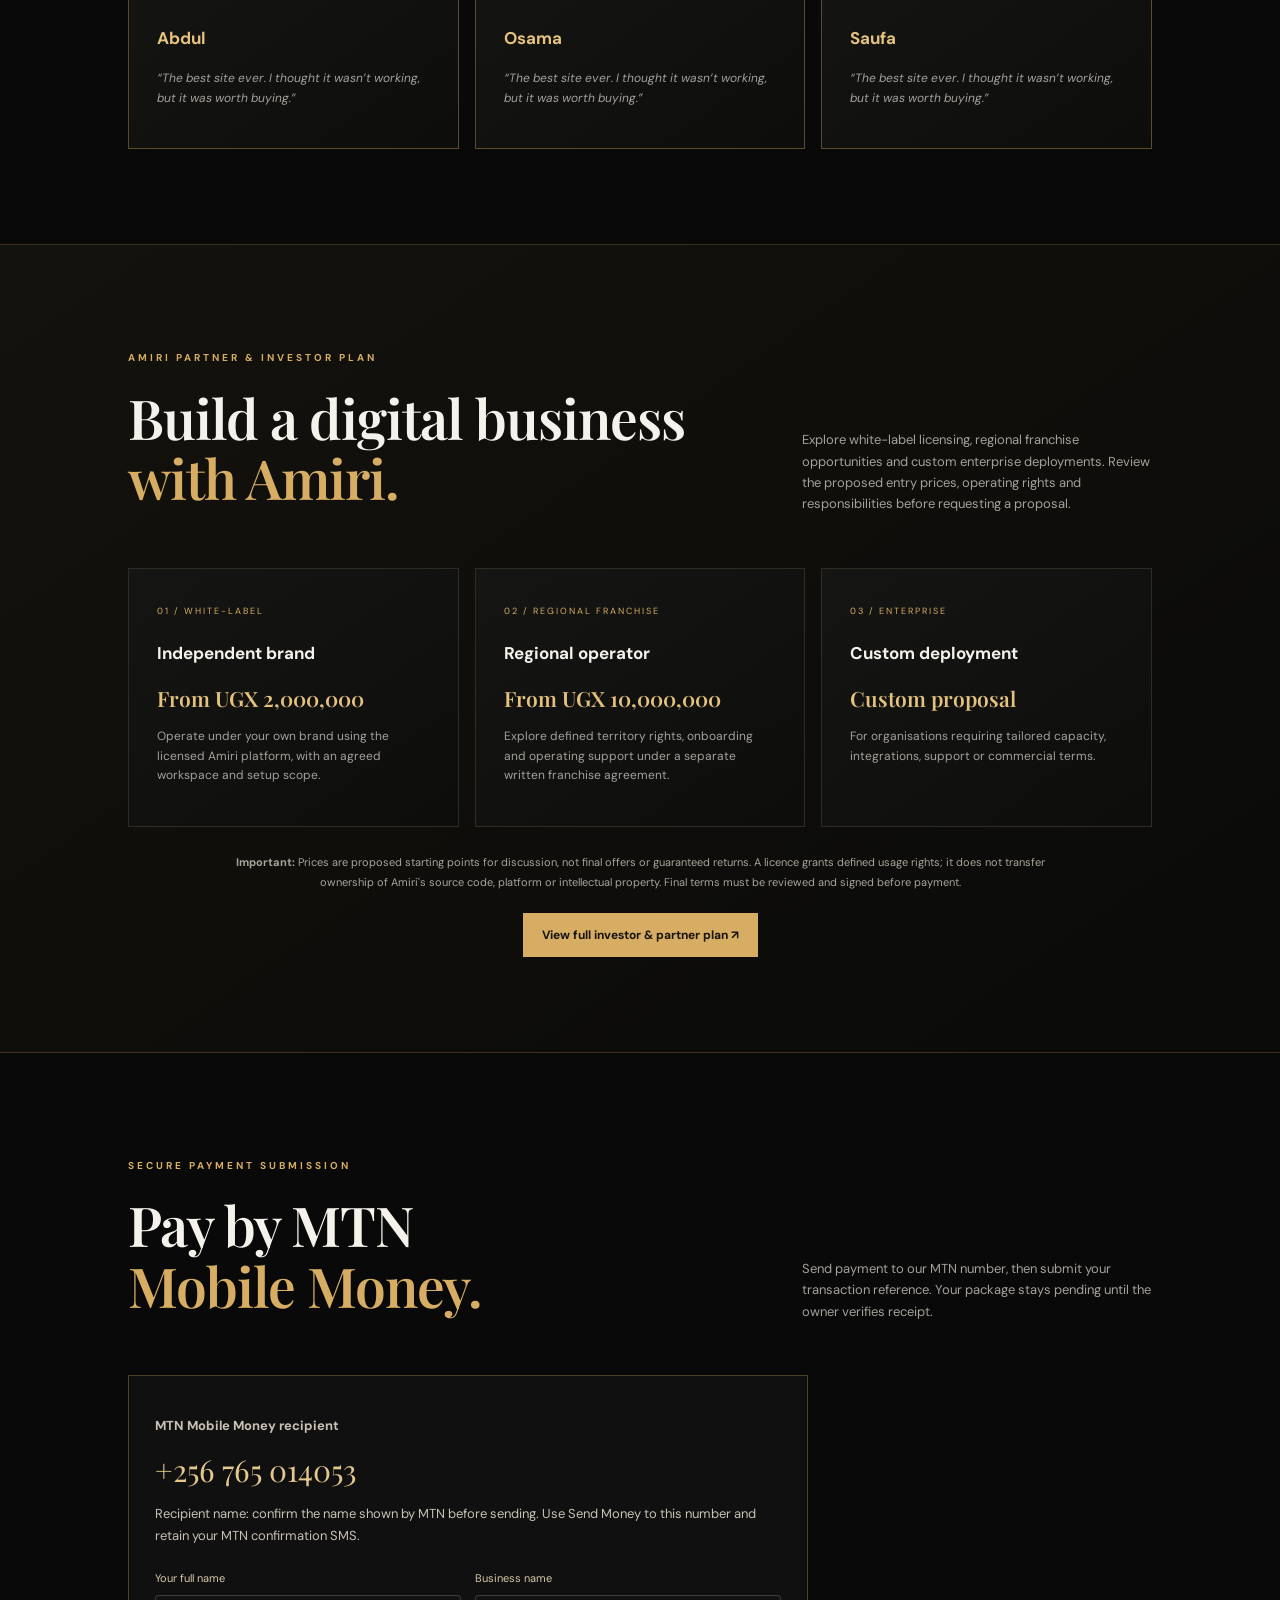
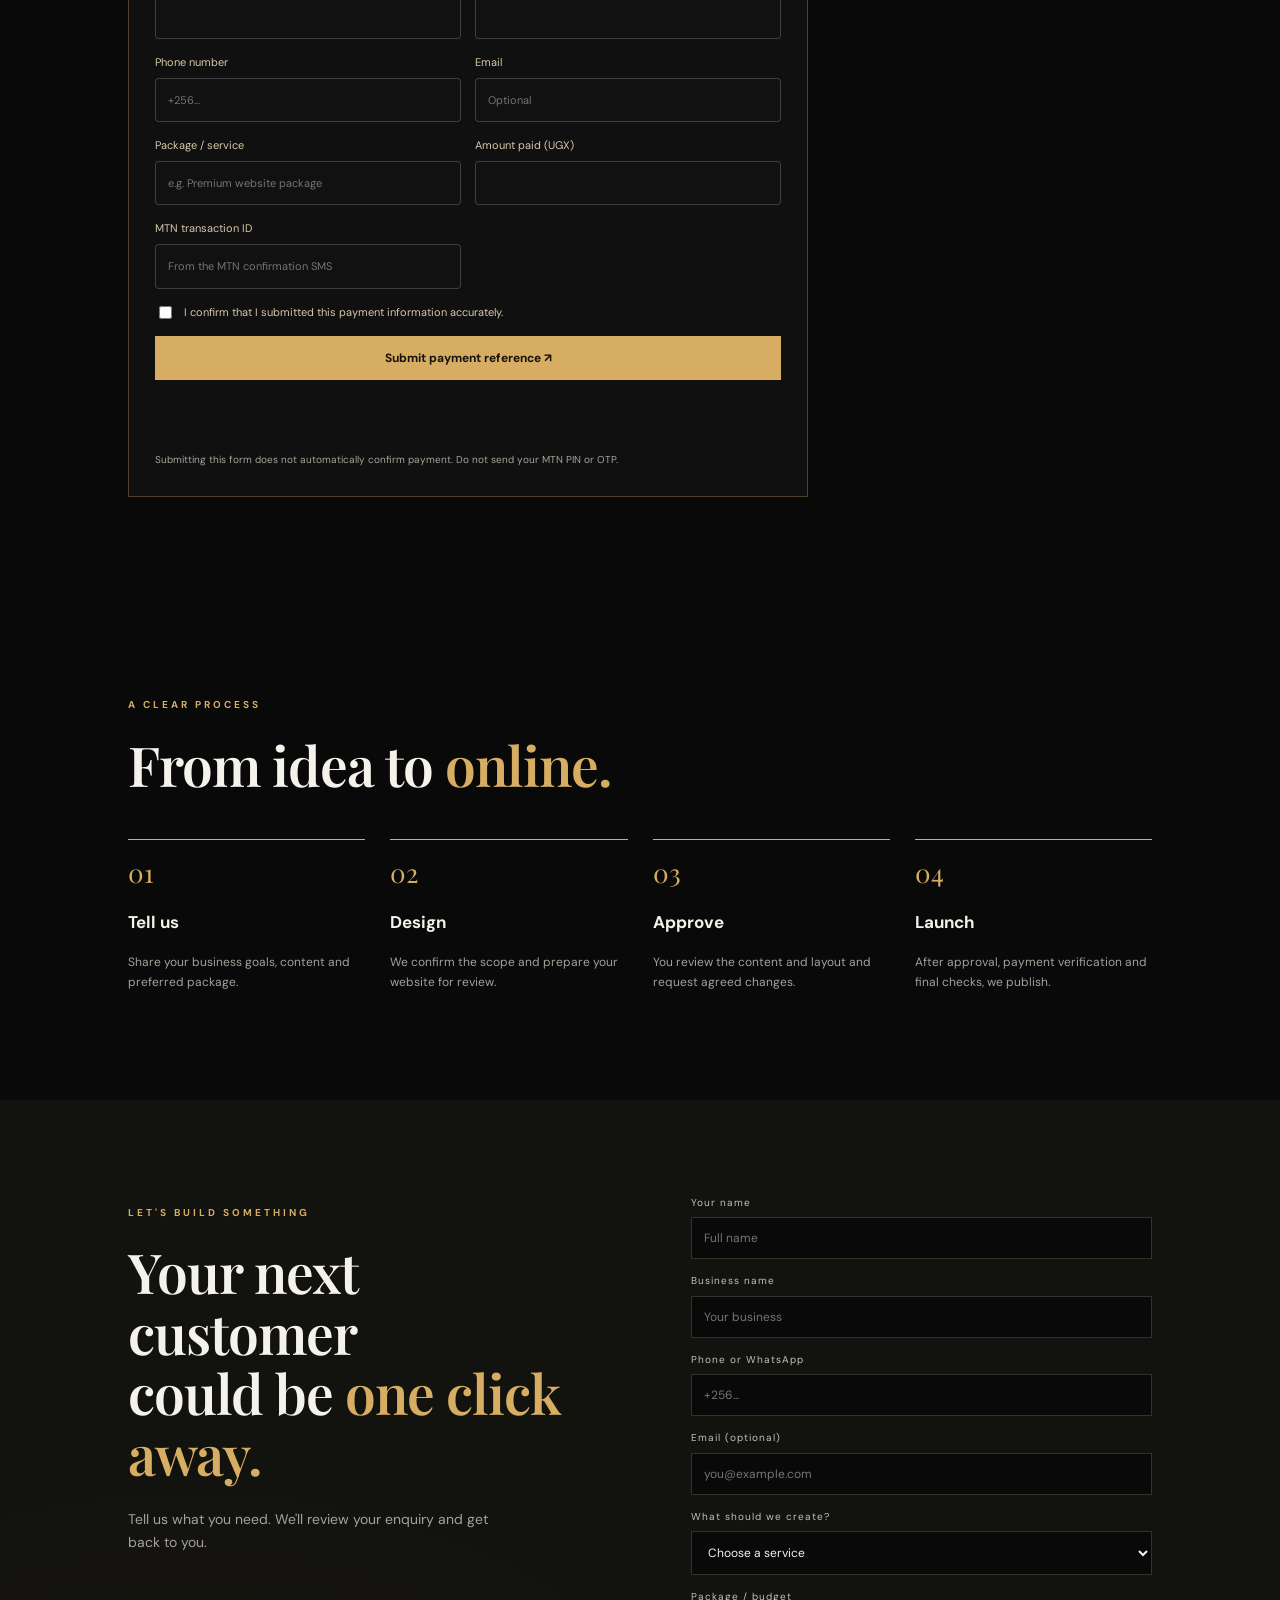
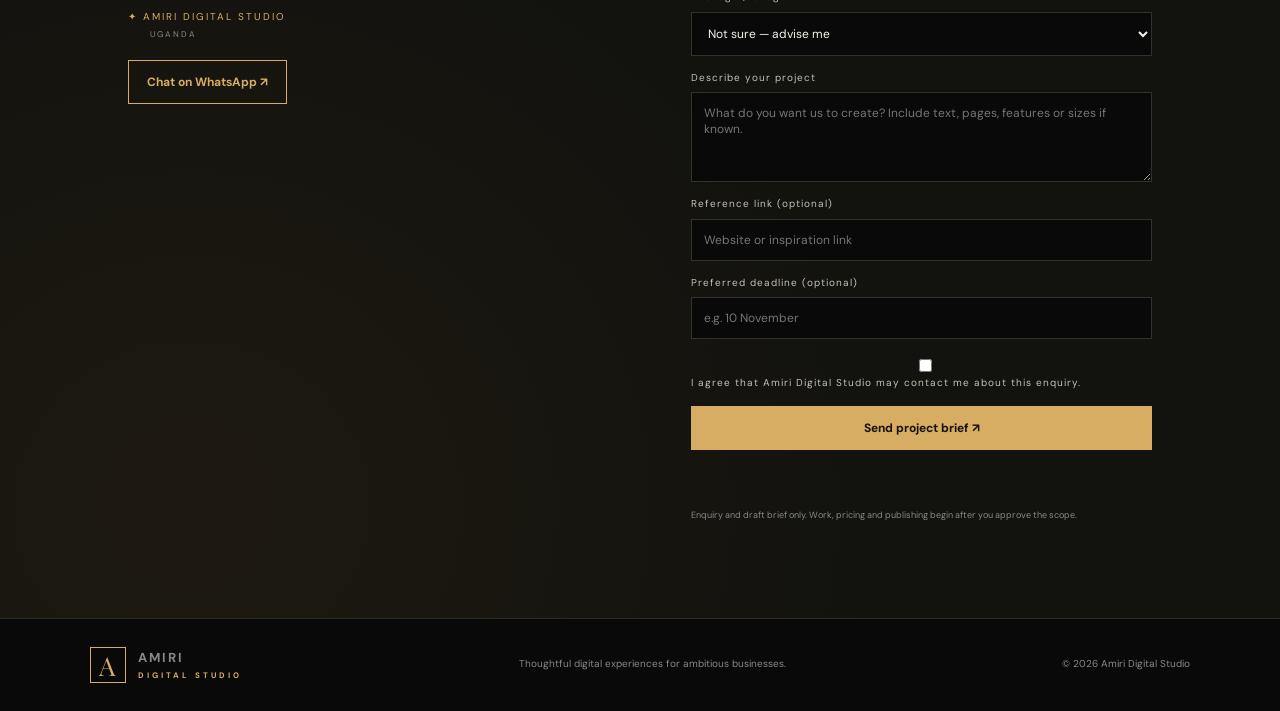
==== commit a9c13758: "Show investor and partner plans on homepage" ====
--- a/index.html
+++ b/index.html
@@ -1,5 +1,8 @@
 <!doctype html>
-<html lang="en"><head><meta charset="utf-8"><meta name="viewport" content="width=device-width,initial-scale=1"><meta name="description" content="Premium websites, AI-powered lead discovery and digital growth for ambitious businesses worldwide."><meta name="theme-color" content="#090909"><title>Amiri Digital Studio | Digital presence that converts</title><link rel="preconnect" href="https://fonts.googleapis.com"><link href="https://fonts.googleapis.com/css2?family=DM+Sans:wght@400;500;600;700&family=Playfair+Display:wght@600;700&display=swap" rel="stylesheet"><link rel="stylesheet" href="styles.css"></head>
+<html lang="en"><head><meta charset="utf-8"><meta name="viewport" content="width=device-width,initial-scale=1"><meta name="description" content="Premium websites, AI-powered lead discovery and digital growth for ambitious businesses worldwide."><meta name="theme-color" content="#090909"><title>Amiri Digital Studio | Digital presence that converts</title><link rel="preconnect" href="https://fonts.googleapis.com"><link href="https://fonts.googleapis.com/css2?family=DM+Sans:wght@400;500;600;700&family=Playfair+Display:wght@600;700&display=swap" rel="stylesheet"><link rel="stylesheet" href="styles.css"><style>
+/* Investor plan visibility */
+.investor-preview{background:linear-gradient(145deg,#14120d,#0a0a09);border-top:1px solid #d6ad6235;border-bottom:1px solid #d6ad6235}.investor-cards article strong{display:block;color:#e5c27d;font:600 21px 'Playfair Display';margin:15px 0}.investor-actions{max-width:850px;margin:26px auto 0;text-align:center}.investor-actions p{font-size:11px;color:#aaa49a;line-height:1.8;margin-bottom:20px}.investor-actions .btn{display:inline-flex}.review-card{border-color:#d6ad6260!important}.review-card h3{color:#e5c27d}.review-card p{font-style:italic}
+</style></head>
 <body><header><a class="brand" href="#home"><b>A</b><span>AMIRI<small>DIGITAL STUDIO</small></span></a><button class="menu" aria-label="Toggle navigation" aria-expanded="false">☰</button><nav><a href="#services">Services</a><a href="#packages">Packages</a><a href="#process">Process</a><a href="#lead-finder">Lead Finder</a><a href="/website-builder.html">Website Creator</a><a href="/design-studio.html">Design Studio</a><a href="/learn.html">Learn</a><a href="/domain-connect.html">Connect Domain</a><a href="/partners.html">Investor Partners</a><a href="/admin.html">Owner Admin</a><a href="#payment">Pay</a><a class="nav-cta" href="#contact">Get a website ↗</a></nav></header>
 <main><section class="hero" id="home"><p class="eyebrow">DIGITAL PRESENCE. BUILT TO CONVERT.</p><h1>Make your business<br><em>impossible to ignore.</em></h1><p class="lead">Premium websites and landing pages that help ambitious businesses earn trust, showcase their work and turn visitors into customers.</p><div class="actions"><a class="btn gold" href="#contact">Start your website ↗</a><a href="#packages">Explore packages ↓</a></div><p class="note">✦ Built in Uganda. Designed for ambitious businesses worldwide.</p><div class="hero-showcase" aria-label="Floating website preview"><div class="orbit orbit-one"></div><div class="orbit orbit-two"></div><div class="mock-window"><div class="mock-top"><i></i><i></i><i></i><span>YOUR BRAND / ONLINE</span></div><div class="mock-content"><small>THE DIGITAL EXPERIENCE</small><b>Stand out.<br><em>Grow faster.</em></b><div class="mock-lines"><i></i><i></i><i></i></div><span class="mock-cta">EXPLORE ↗</span></div></div><div class="float-chip chip-one">✦ PREMIUM DESIGN</div><div class="float-chip chip-two">↗ BUILT TO CONVERT</div></div></section>
 <section class="intro"><div><p class="eyebrow">THE AMIRI APPROACH</p><h2>Your website should<br><em>work as hard as you do.</em></h2></div><p>We combine purposeful design, mobile-first layouts and clear contact paths to help customers understand your offer and take the next step.</p></section>
@@ -12,6 +15,6 @@
 <article><span>05 / ELITE</span><h3>Elite</h3><strong class="converted-price" data-base-ugx="100000">UGX 100,000 <small>/ week</small></strong><p>For ambitious, established brands.</p><ul><li>Premium bespoke experience</li><li>Advanced animations</li><li>Conversion-focused sections</li><li>Priority updates and support</li></ul><a class="btn outline" href="#contact" data-plan="Elite">Choose Elite</a></article>
 <article><span>06 / ENTERPRISE</span><h3>Enterprise</h3><strong>Custom <small>/ quote</small></strong><p>Tailored digital projects at scale.</p><ul><li>Custom scope and integrations</li><li>Complex websites or portals</li><li>Dedicated project planning</li><li>Agreed support arrangement</li></ul><a class="btn outline" href="#contact" data-plan="Enterprise">Request a quote</a></article>
 </div><p class="fine">Prices are starting package rates, not a complete quote. Domain registration, third-party services, hosting and additional features may cost extra. Deliverables and billing terms are agreed in writing before payment.</p></section>
-<section class="section lead-section" id="lead-finder"><div class="heading"><div><p class="eyebrow">AMIRI LEAD INTELLIGENCE</p><h2>Find your next<br><em>great client.</em></h2></div><p>Search public business listings in cities worldwide. Find prospects with no website listed, review public contacts and organise outreach.</p></div><div class="lead-preview"><div class="lead-preview-top"><span><i></i> LIVE PUBLIC DIRECTORY SEARCH</span><b>EARLY ACCESS</b></div><form id="lead-search-form" class="lead-search-form"><label>City or region<input id="lead-location" name="location" placeholder="e.g. Nairobi, Kenya or London, UK" required minlength="2"></label><label>Business category<select id="lead-category" name="category"><option value="all">All businesses</option><option value="restaurant">Restaurants & cafés</option><option value="retail">Retail & shops</option><option value="beauty">Beauty & hair</option><option value="hotel">Hotels & accommodation</option><option value="professional">Professional offices</option><option value="health">Health services</option></select></label><button class="btn gold" id="lead-search-button" type="submit">Search businesses ↗</button></form><div class="lead-toolbar"><span id="lead-count">Search results will appear here.</span><button type="button" class="btn outline" id="lead-export" disabled>Export CSV ↓</button></div><div id="lead-results" class="lead-results" aria-live="polite"><p class="lead-empty">Enter a city or country and search to discover real public business listings.</p></div><p class="lead-privacy">Data source: OpenStreetMap public business listings. Results are community-maintained and may be incomplete. “No website listed” means no website is recorded in that directory, not proof that the business has no website. Review each lead before contacting. No bulk messaging.</p></div></section><section class="section" id="reviews"><div class="heading"><div><p class="eyebrow">CUSTOMER FEEDBACK</p><h2>Words from<br><em>our customers.</em></h2></div><p>Customer feedback shared with permission.</p></div><div class="cards"><article class="review-card"><span> CUSTOMER REVIEW</span><h3>Abdul</h3><p>“The best site ever. I thought it wasn’t working, but it was worth buying.”</p></article><article class="review-card"><span> CUSTOMER REVIEW</span><h3>Osama</h3><p>“The best site ever. I thought it wasn’t working, but it was worth buying.”</p></article><article class="review-card"><span> CUSTOMER REVIEW</span><h3>Saufa</h3><p>“The best site ever. I thought it wasn’t working, but it was worth buying.”</p></article></div></section><section class="section payment-section" id="payment"><div class="heading"><div><p class="eyebrow">SECURE PAYMENT SUBMISSION</p><h2>Pay by MTN<br><em>Mobile Money.</em></h2></div><p>Send payment to our MTN number, then submit your transaction reference. Your package stays pending until the owner verifies receipt.</p></div><div class="payment-panel"><p><b>MTN Mobile Money recipient</b></p><h3>+256 765 014053</h3><p>Recipient name: confirm the name shown by MTN before sending. Use Send Money to this number and retain your MTN confirmation SMS.</p><form id="payment-submit-form"><label>Your full name<input name="name" required maxlength="120"></label><label>Business name<input name="business" maxlength="160"></label><label>Phone number<input name="phone" type="tel" required placeholder="+256..." maxlength="30"></label><label>Email<input name="email" type="email" placeholder="Optional"></label><label>Package / service<input name="package" required placeholder="e.g. Premium website package"></label><label>Amount paid (UGX)<input name="amount" type="number" min="1" step="1" required></label><label>MTN transaction ID<input name="transactionId" required placeholder="From the MTN confirmation SMS"></label><label class="consent"><input name="consent" type="checkbox" required> I confirm that I submitted this payment information accurately.</label><button class="btn gold" id="payment-submit-btn" type="submit">Submit payment reference ↗</button><p id="payment-status" role="status" aria-live="polite"></p></form><small>Submitting this form does not automatically confirm payment. Do not send your MTN PIN or OTP.</small></div></section><section class="section" id="process"><p class="eyebrow">A CLEAR PROCESS</p><h2>From idea to <em>online.</em></h2><div class="steps"><article><b>01</b><h3>Tell us</h3><p>Share your business goals, content and preferred package.</p></article><article><b>02</b><h3>Design</h3><p>We confirm the scope and prepare your website for review.</p></article><article><b>03</b><h3>Approve</h3><p>You review the content and layout and request agreed changes.</p></article><article><b>04</b><h3>Launch</h3><p>After approval, payment verification and final checks, we publish.</p></article></div></section>
+<section class="section lead-section" id="lead-finder"><div class="heading"><div><p class="eyebrow">AMIRI LEAD INTELLIGENCE</p><h2>Find your next<br><em>great client.</em></h2></div><p>Search public business listings in cities worldwide. Find prospects with no website listed, review public contacts and organise outreach.</p></div><div class="lead-preview"><div class="lead-preview-top"><span><i></i> LIVE PUBLIC DIRECTORY SEARCH</span><b>EARLY ACCESS</b></div><form id="lead-search-form" class="lead-search-form"><label>City or region<input id="lead-location" name="location" placeholder="e.g. Nairobi, Kenya or London, UK" required minlength="2"></label><label>Business category<select id="lead-category" name="category"><option value="all">All businesses</option><option value="restaurant">Restaurants & cafés</option><option value="retail">Retail & shops</option><option value="beauty">Beauty & hair</option><option value="hotel">Hotels & accommodation</option><option value="professional">Professional offices</option><option value="health">Health services</option></select></label><button class="btn gold" id="lead-search-button" type="submit">Search businesses ↗</button></form><div class="lead-toolbar"><span id="lead-count">Search results will appear here.</span><button type="button" class="btn outline" id="lead-export" disabled>Export CSV ↓</button></div><div id="lead-results" class="lead-results" aria-live="polite"><p class="lead-empty">Enter a city or country and search to discover real public business listings.</p></div><p class="lead-privacy">Data source: OpenStreetMap public business listings. Results are community-maintained and may be incomplete. “No website listed” means no website is recorded in that directory, not proof that the business has no website. Review each lead before contacting. No bulk messaging.</p></div></section><section class="section" id="reviews"><div class="heading"><div><p class="eyebrow">CUSTOMER FEEDBACK</p><h2>Words from<br><em>our customers.</em></h2></div><p>Customer feedback shared with permission.</p></div><div class="cards"><article class="review-card"><span> CUSTOMER REVIEW</span><h3>Abdul</h3><p>“The best site ever. I thought it wasn’t working, but it was worth buying.”</p></article><article class="review-card"><span> CUSTOMER REVIEW</span><h3>Osama</h3><p>“The best site ever. I thought it wasn’t working, but it was worth buying.”</p></article><article class="review-card"><span> CUSTOMER REVIEW</span><h3>Saufa</h3><p>“The best site ever. I thought it wasn’t working, but it was worth buying.”</p></article></div></section><section class="section investor-preview" id="investors"><div class="heading"><div><p class="eyebrow">AMIRI PARTNER & INVESTOR PLAN</p><h2>Build a digital business<br><em>with Amiri.</em></h2></div><p>Explore white-label licensing, regional franchise opportunities and custom enterprise deployments. Review the proposed entry prices, operating rights and responsibilities before requesting a proposal.</p></div><div class="cards investor-cards"><article><span>01 / WHITE-LABEL</span><h3>Independent brand</h3><strong>From UGX 2,000,000</strong><p>Operate under your own brand using the licensed Amiri platform, with an agreed workspace and setup scope.</p></article><article><span>02 / REGIONAL FRANCHISE</span><h3>Regional operator</h3><strong>From UGX 10,000,000</strong><p>Explore defined territory rights, onboarding and operating support under a separate written franchise agreement.</p></article><article><span>03 / ENTERPRISE</span><h3>Custom deployment</h3><strong>Custom proposal</strong><p>For organisations requiring tailored capacity, integrations, support or commercial terms.</p></article></div><div class="investor-actions"><p><b>Important:</b> Prices are proposed starting points for discussion, not final offers or guaranteed returns. A licence grants defined usage rights; it does not transfer ownership of Amiri's source code, platform or intellectual property. Final terms must be reviewed and signed before payment.</p><a class="btn gold" href="/partners.html">View full investor & partner plan ↗</a></div></section><section class="section payment-section" id="payment"><div class="heading"><div><p class="eyebrow">SECURE PAYMENT SUBMISSION</p><h2>Pay by MTN<br><em>Mobile Money.</em></h2></div><p>Send payment to our MTN number, then submit your transaction reference. Your package stays pending until the owner verifies receipt.</p></div><div class="payment-panel"><p><b>MTN Mobile Money recipient</b></p><h3>+256 765 014053</h3><p>Recipient name: confirm the name shown by MTN before sending. Use Send Money to this number and retain your MTN confirmation SMS.</p><form id="payment-submit-form"><label>Your full name<input name="name" required maxlength="120"></label><label>Business name<input name="business" maxlength="160"></label><label>Phone number<input name="phone" type="tel" required placeholder="+256..." maxlength="30"></label><label>Email<input name="email" type="email" placeholder="Optional"></label><label>Package / service<input name="package" required placeholder="e.g. Premium website package"></label><label>Amount paid (UGX)<input name="amount" type="number" min="1" step="1" required></label><label>MTN transaction ID<input name="transactionId" required placeholder="From the MTN confirmation SMS"></label><label class="consent"><input name="consent" type="checkbox" required> I confirm that I submitted this payment information accurately.</label><button class="btn gold" id="payment-submit-btn" type="submit">Submit payment reference ↗</button><p id="payment-status" role="status" aria-live="polite"></p></form><small>Submitting this form does not automatically confirm payment. Do not send your MTN PIN or OTP.</small></div></section><section class="section" id="process"><p class="eyebrow">A CLEAR PROCESS</p><h2>From idea to <em>online.</em></h2><div class="steps"><article><b>01</b><h3>Tell us</h3><p>Share your business goals, content and preferred package.</p></article><article><b>02</b><h3>Design</h3><p>We confirm the scope and prepare your website for review.</p></article><article><b>03</b><h3>Approve</h3><p>You review the content and layout and request agreed changes.</p></article><article><b>04</b><h3>Launch</h3><p>After approval, payment verification and final checks, we publish.</p></article></div></section>
 <section class="contact" id="contact"><div><p class="eyebrow">LET'S BUILD SOMETHING</p><h2>Your next customer<br>could be <em>one click away.</em></h2><p class="lead">Tell us what you need. We'll review your enquiry and get back to you.</p><p class="contact-brand">✦ AMIRI DIGITAL STUDIO<br><small>UGANDA</small></p><a class="btn outline contact-wa" href="https://wa.me/256765014053?text=Hello%20Amiri%20Digital%20Studio%2C%20I%27m%20interested%20in%20a%20website." target="_blank" rel="noopener">Chat on WhatsApp ↗</a></div><form id="project-enquiry"><label>Your name<input name="name" autocomplete="name" required placeholder="Full name"></label><label>Business name<input name="business" required placeholder="Your business"></label><label>Phone or WhatsApp<input name="phone" type="tel" required placeholder="+256..." pattern="[+0-9 ()-]{9,20}"></label><label>Email (optional)<input name="email" type="email" placeholder="you@example.com"></label><label>What should we create?<select name="service" required><option value="">Choose a service</option><option>Business website</option><option>Landing page</option><option>Logo / brand identity</option><option>Flyer / poster</option><option>Banner / feather flag</option><option>Social media designs</option><option>Other design or digital work</option></select></label><label>Package / budget<select name="package"><option value="">Not sure — advise me</option><option>Starter — UGX 15,000/week</option><option>Business — UGX 25,000/week</option><option>Premium — UGX 40,000/week</option><option>Professional — UGX 60,000/week</option><option>Elite — UGX 100,000/week</option><option>Enterprise — Custom quote</option><option>Custom quote</option></select></label><label>Describe your project<textarea name="message" rows="4" required placeholder="What do you want us to create? Include text, pages, features or sizes if known."></textarea></label><label>Reference link (optional)<input name="reference" type="url" placeholder="Website or inspiration link"></label><label>Preferred deadline (optional)<input name="deadline" placeholder="e.g. 10 November"></label><label class="consent"><input name="consent" type="checkbox" required> I agree that Amiri Digital Studio may contact me about this enquiry.</label><button class="btn gold" type="submit" id="enquiry-submit">Send project brief ↗</button><p id="enquiry-status" role="status" aria-live="polite"></p><small>Enquiry and draft brief only. Work, pricing and publishing begin after you approve the scope.</small></form></section></main>
 <footer><a class="brand" href="#home"><b>A</b><span>AMIRI<small>DIGITAL STUDIO</small></span></a><p>Thoughtful digital experiences for ambitious businesses.</p><span>© <span id="year"></span> Amiri Digital Studio</span></footer><a class="whatsapp-float" href="https://wa.me/256765014053?text=Hello%20Amiri%20Digital%20Studio%2C%20I%27d%20like%20to%20enquire%20about%20a%20website." target="_blank" rel="noopener" aria-label="Chat with Amiri Digital Studio on WhatsApp"><span aria-hidden="true">◉</span> WhatsApp</a><script src="script.js"></script></body></html>
